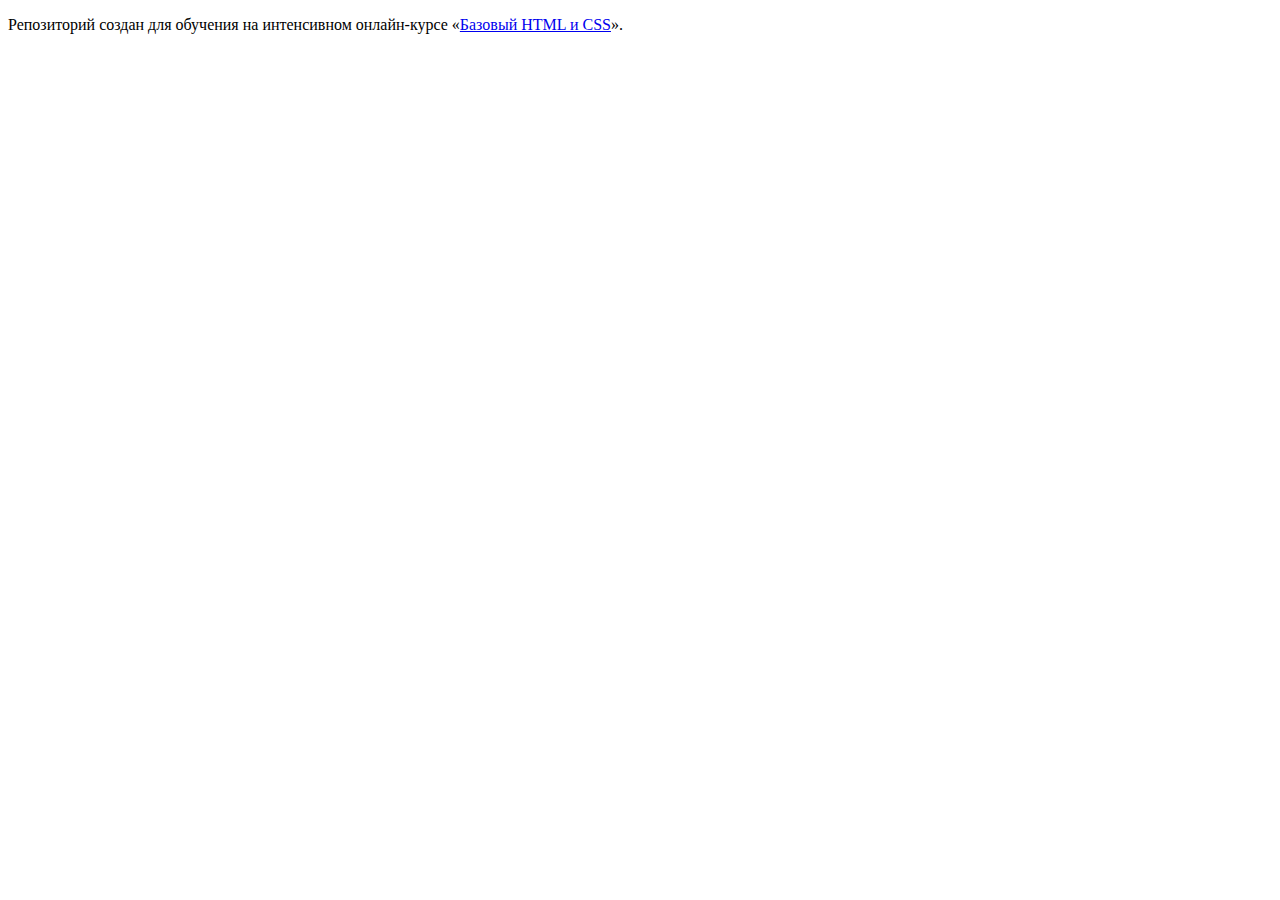
==== index.html @ 3eee55be ":hatching_chick:" ====
<!DOCTYPE html>
<html lang="ru">
  <head>
    <meta charset="utf-8">
    <title>HTML Academy: Техномарт</title>
  </head>
  <body>

    <p>Репозиторий создан для обучения на интенсивном онлайн‑курсе «<a href="https://htmlacademy.ru/intensive/htmlcss">Базовый HTML и CSS</a>».</p>

  </body>
</html>
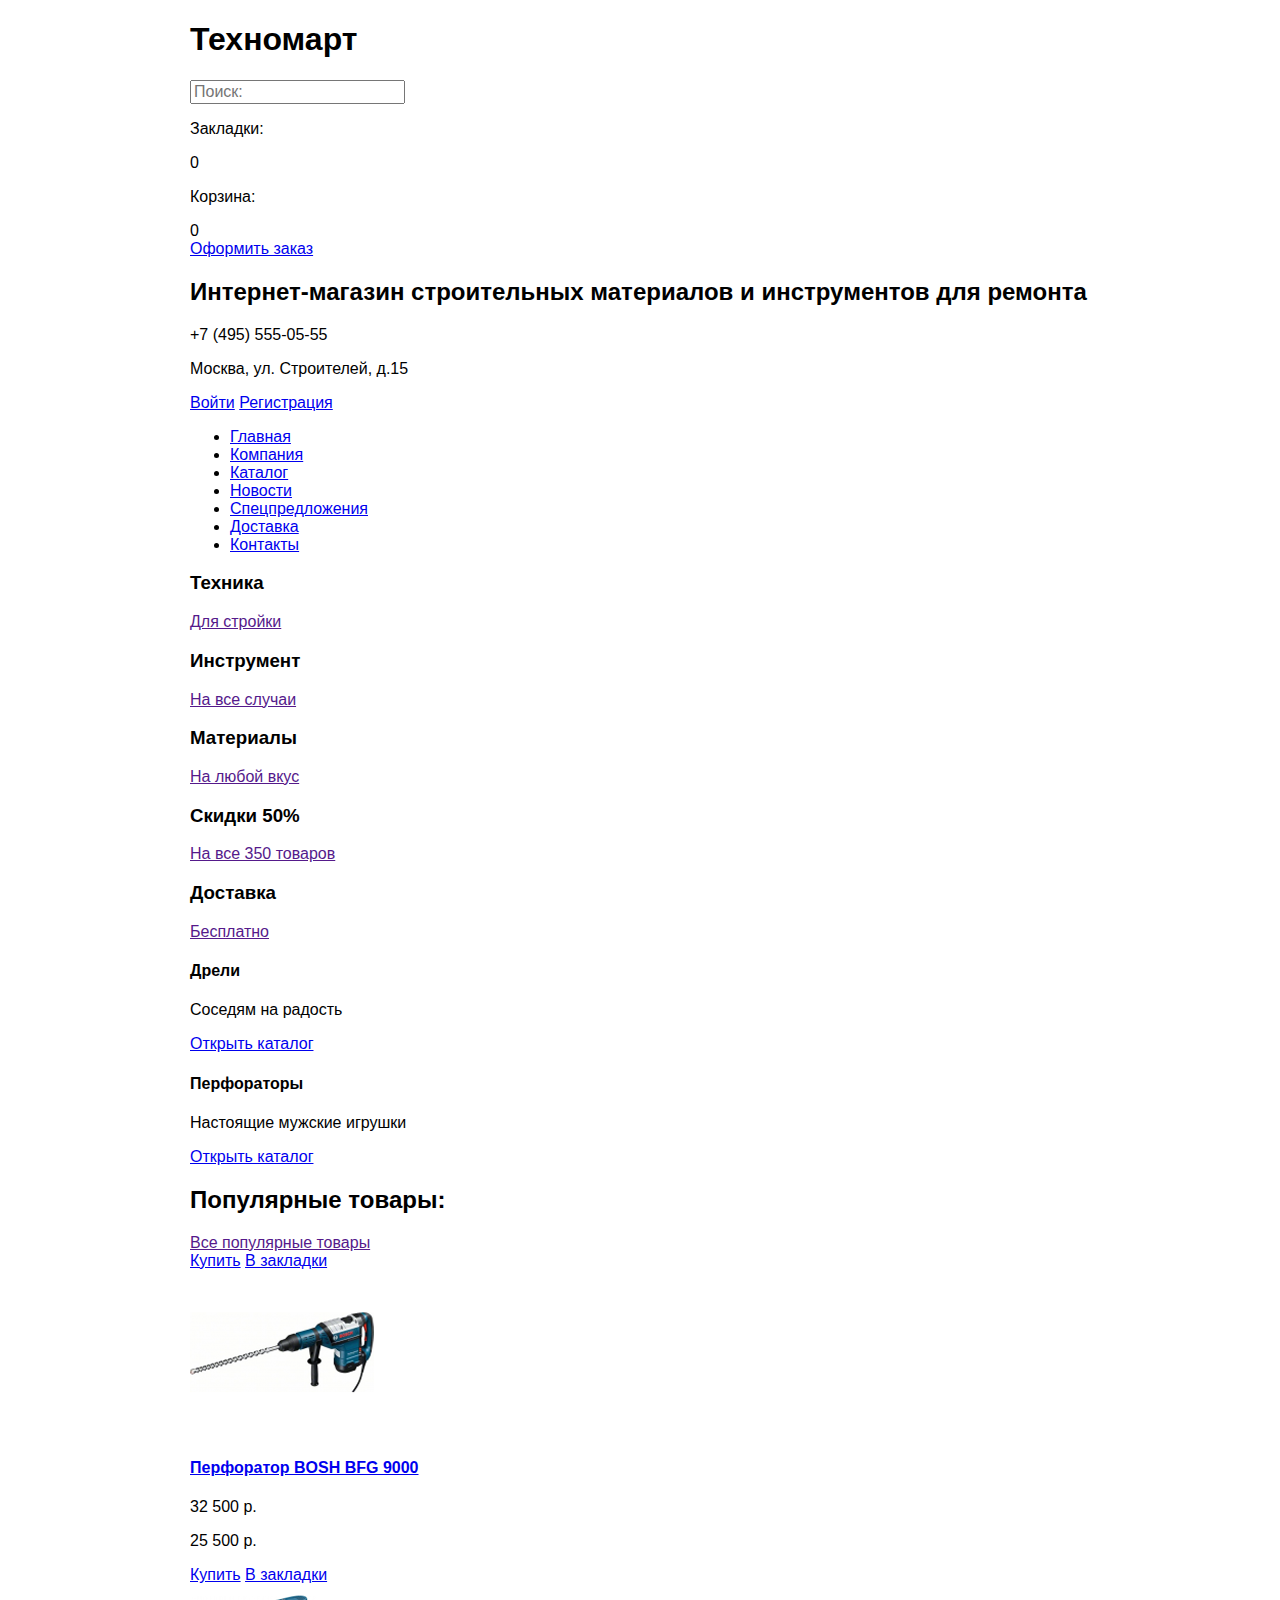
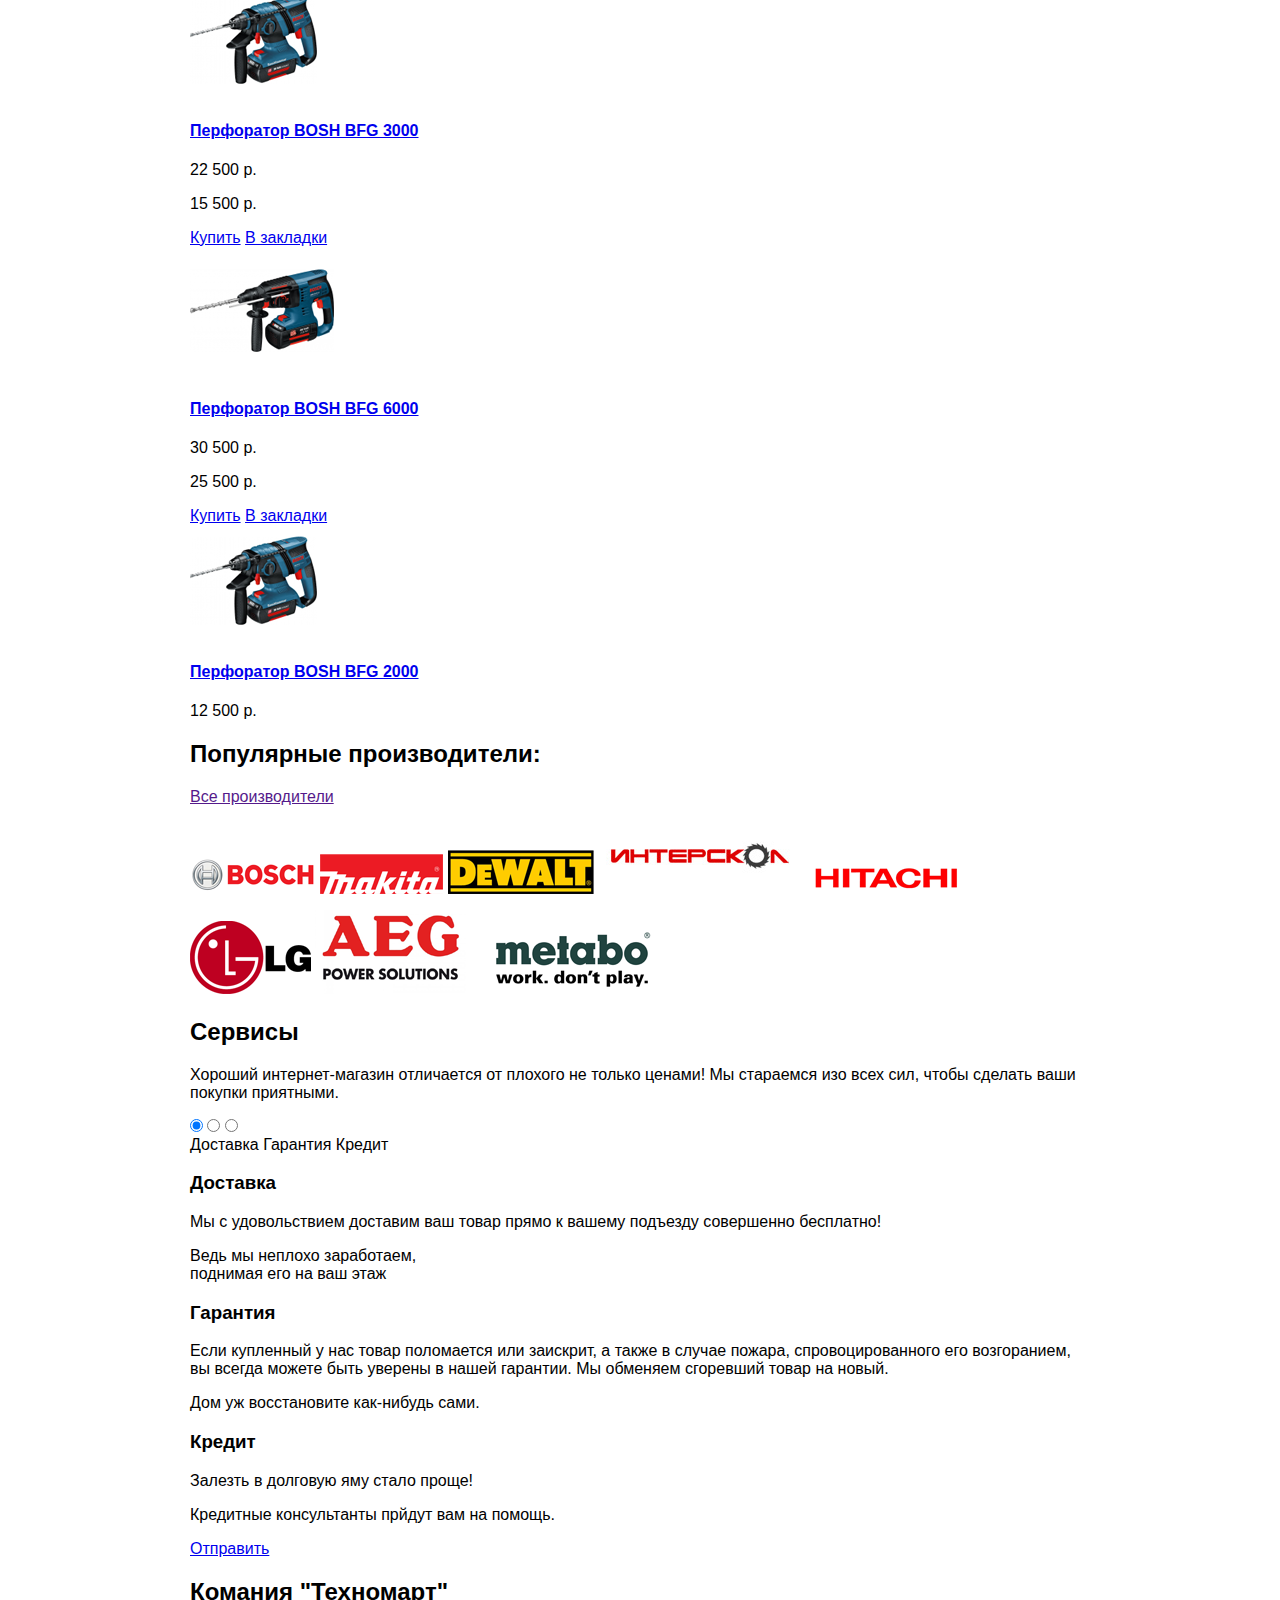
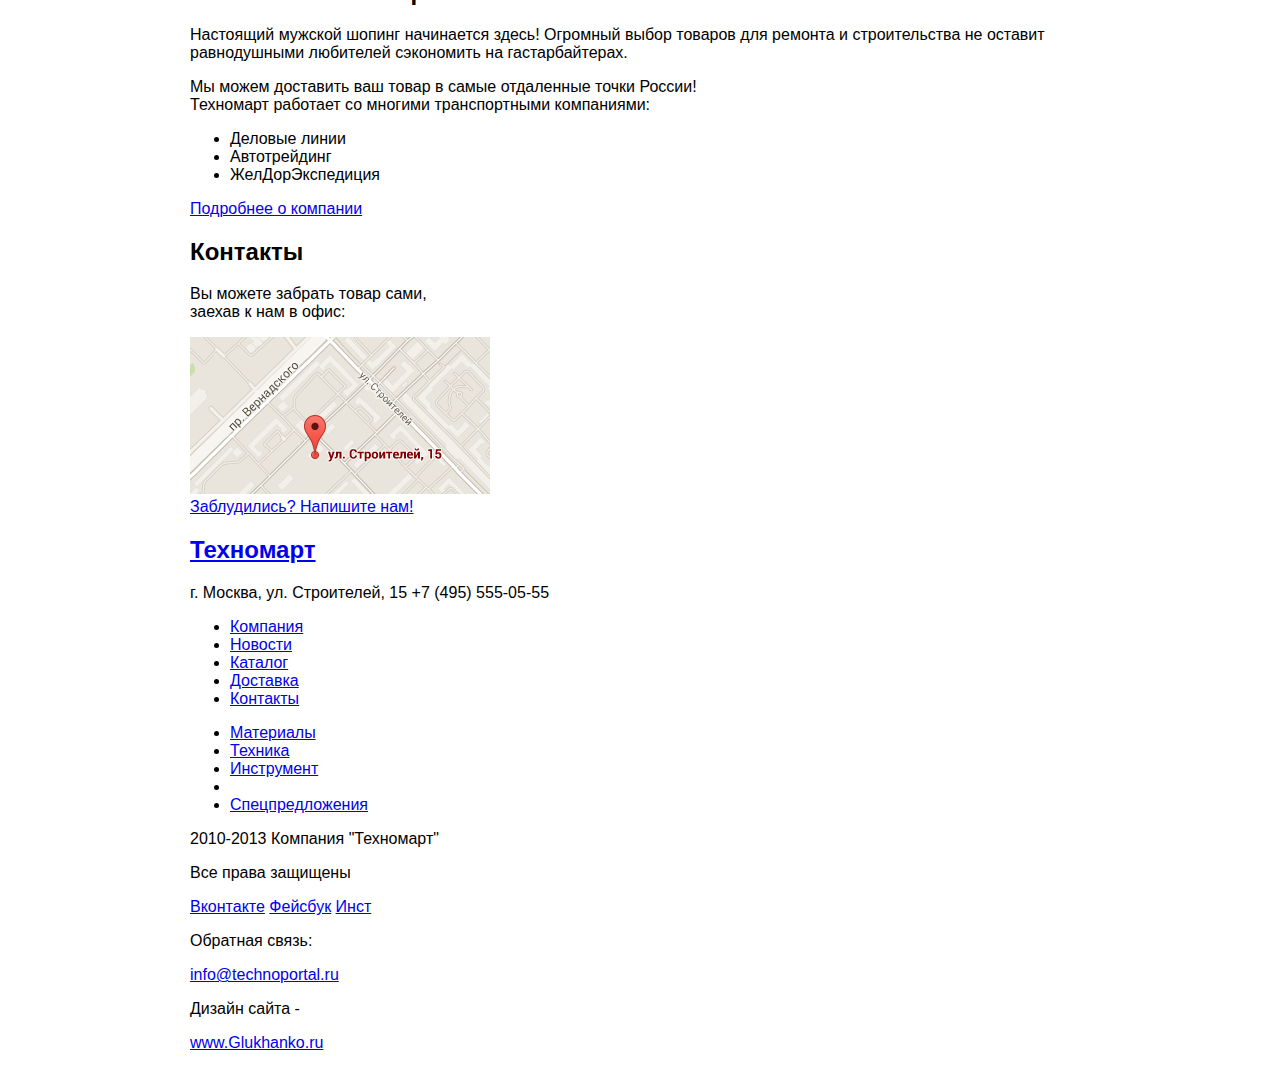
==== commit e3601d45: "Разметка главной страницы" ====
--- a/index.html
+++ b/index.html
@@ -1,12 +1,255 @@
 <!DOCTYPE html>
 <html lang="ru">
-  <head>
-    <meta charset="utf-8">
-    <title>HTML Academy: Техномарт</title>
-  </head>
-  <body>
-
-    <p>Репозиторий создан для обучения на интенсивном онлайн‑курсе «<a href="https://htmlacademy.ru/intensive/htmlcss">Базовый HTML и CSS</a>».</p>
-
-  </body>
-</html>
+<head>
+	<meta charset="UTF-8">
+	<title>Document</title>
+	<link rel="stylesheet" href="css/normalize.css">
+	<link rel="stylesheet" href="css/style.css">
+</head>
+<body>
+	<div class="action-menu">
+		<div class="container">
+			<h1>Техномарт</h1>
+			<form action="#" method="post" class="search" name="search">
+				<input type="text" placeholder="Поиск:">
+			</form>
+			<div class="user-panel bookmark"><p>Закладки:</p> <span class="number">0</span></div>
+			<div class="user-panel basket"><p>Корзина:</p> <span class="number">0</span></div>
+			<a href="#" class="order">Оформить заказ</a>
+		</div>
+	</div>
+	<header class="top-header">
+		<div class="container">
+			<div class="action-menu clearfix">
+				<h2>Интернет-магазин строительных материалов и инструментов для ремонта</h2>
+				<div class="contact">
+					<p class="contact-number">+7 (495) 555-05-55</p>
+					<p class="contact-adress">Москва, ул. Строителей, д.15</p>
+				</div>
+				<div class="account-menu">
+					<div class="account-menu-registr">
+						<a href="#" class="account-menu-enter">Войти</a>
+						<a href="#" class="account-menu-registration">Регистрация</a>
+					</div>
+				</div>
+			</div>
+			<nav class="main-menu">
+				<ul>
+					<li><a href="#">Главная</a></li>
+					<li><a href="#">Компания</a></li>
+					<li><a href="catalog.html">Каталог</a></li>
+					<li><a href="#">Новости</a></li>
+					<li><a href="#">Спецпредложения</a></li>
+					<li><a href="#">Доставка</a></li>
+					<li><a href="#">Контакты</a></li>
+				</ul>
+			</nav>			
+		</div>
+	</header>
+	<div class="catalog">
+		<div class="container">
+			<div class="catalog-services clearfix">
+				<div class="service-name">
+				 	<h3 class="service-title">Техника</h3>
+				 	<a href="" class="service-description">Для стройки</a>
+				 </div>
+				 <div class="service-name">
+				 	<h3 class="service-title">Инструмент</h3>
+				 	<a href="" class="service-description">На все случаи</a>
+				 </div>
+				 <div class="service-name">
+				 	<h3 class="service-title">Материалы</h3>
+				 	<a href="" class="service-description">На любой вкус</a>
+				 </div>
+				 <div class="service-name">
+				 	<h3 class="service-title">Скидки 50%</h3>
+				 	<a href="" class="service-description">На все 350 товаров</a>
+				 </div>
+				 <div class="service-name">
+				 	<h3 class="service-title">Доставка</h3>
+				 	<a href="" class="service-description">Бесплатно</a>
+				 </div>
+				 <div class="slider">
+				 	<div class="slides">
+				 		<div class="slide drill">
+				 			<div class="slide-text">
+				 				<h4>Дрели</h4>
+				 				<p>Соседям на радость</p>
+				 				<a href="#" class="btn">Открыть каталог</a>
+				 			</div>
+				 		</div>
+				 		<div class="slide perforator">
+				 			<div class="slide-text">
+				 				<h4>Перфораторы</h4>
+				 				<p>Настоящие мужские игрушки</p>
+				 				<a href="#" class="btn">Открыть каталог</a>
+				 			</div> 
+				 		</div>
+				 	</div>
+				 </div> 
+			</div>
+			<div class="popular-item">
+				<div class="popular-top clearfix">
+					<h2 class="popular-title">Популярные товары:</h2>
+					<a href="" class="btn">Все популярные товары</a>
+				</div>
+				<div class="sellers">
+					<div class="sellers-item">
+						<div class="actions">
+							<a class="actions-buy" href="#">Купить</a>
+							<a class="actions-bookmark"href="#">В закладки</a>
+						</div>
+						<div class="item-photo"><img src="img/popular-item-bfg-9000.png" alt=""></div>
+						<h4 class="item-title"><a href="#">Перфоратор BOSH BFG 9000</a></h4>
+						<p class="item-price item-price-old">32 500 р.</p>
+						<p class="item-price item-price-new">25 500 р.</p>
+					</div>
+					<div class="sellers-item">
+						<div class="actions">
+							<a class="actions-buy" href="#">Купить</a>
+							<a class="actions-bookmark" href="#">В закладки</a>
+						</div>
+						<div class="item-photo"><img src="img/popular-item-bfg-3000.png" alt=""></div>
+						<h4 class="item-title"><a href="#">Перфоратор BOSH BFG 3000</a></h4>
+						<p class="item-price item-price-old">22 500 р.</p>
+						<p class="item-price item-price-new">15 500 р.</p>
+					</div>
+					<div class="sellers-item">
+						<div class="actions">
+							<a class="actions-buy" href="#">Купить</a>
+							<a class="actions-bookmark" href="#">В закладки</a>
+						</div>
+						<div class="item-photo"><img src="img/popular-item-bfg-6000.png" alt=""></div>
+						<h4 class="item-title"><a href="#">Перфоратор BOSH BFG 6000</a></h4>
+						<p class="item-price item-price-old">30 500 р.</p>
+						<p class="item-price item-price-new">25 500 р.</p>
+					</div>
+					<div class="sellers-item new">
+						<div class="actions">
+							<a class="actions-buy" href="#">Купить</a>
+							<a class="actions-bookmark" href="#">В закладки</a>
+						</div>
+						<div class="item-photo"><img src="img/popular-item-bfg-2000.png" alt=""></div>
+						<h4 class="item-title"><a href="#">Перфоратор BOSH BFG 2000</a></h4>						
+						<p class="item-price item-price-new">12 500 р.</p>
+					</div>
+				</div>
+			</div>
+			<div class="popular-manufacturers">
+				<div class="popular-top">
+					<h2 class="popular-title">Популярные производители:</h2>
+					<a href="" class="btn">Все производители</a>
+				</div>
+				<div class="manufactures">
+					<a href="#" class="manufactures-logo" title="Bosh"><img src="img/manufacturer-Bosh.png" alt="Bosh"></a>
+					<a href="#" class="manufactures-logo" title="Makita"><img src="img/manufacturer-Makita.png" alt="Makita"></a>
+					<a href="#" class="manufactures-logo" title="DeWalt"><img src="img/manufacturer-DeWalt.png" alt="DeWalt"></a>
+					<a href="#" class="manufactures-logo" title="Интерскол"><img src="img/manufacturer-Interskol.png" alt="Интерскол"></a>
+					<a href="#" class="manufactures-logo" title="Hitachi"><img src="img/manufacturer-Hitachi.png" alt="Hitachi"></a>
+					<a href="#" class="manufactures-logo" title="Lg"><img src="img/manufacturer-LG.png" alt="Lg"></a>
+					<a href="#" class="manufactures-logo" title="Aeg"><img src="img/manufacturer-AEG.png" alt="Aeg"></a>
+					<a href="#" class="manufactures-logo" title="Metabo"><img src="img/manufacturer-Metabo.png" alt="Metabo"></a>
+				</div>
+			</div>
+			<div class="service">
+				<div class="service-title">
+					<h2>Сервисы</h2>
+					<p>Хороший интернет-магазин отличается от плохого не только ценами! Мы стараемся изо всех сил, чтобы сделать ваши покупки приятными.</p>
+				</div>
+				<div class="service-content clearfix">
+					<div class="service-control">
+						<input type="radio" name="servise-name" id="Delivery" checked>
+						<input type="radio" name="servise-name" id="Garantee">
+						<input type="radio" name="servise-name" id="Kredit">
+						<div class="service-control-btn">
+							<label for="Delivery">Доставка</label>
+							<label for="Garantee">Гарантия</label>
+							<label for="Kredit">Кредит</label>
+						</div>
+					</div>
+					<div class="service-info Delivery">
+						<h3>Доставка</h3>
+						<p>Мы с удовольствием доставим ваш товар прямо к вашему подъезду совершенно бесплатно!</p>
+						<p>Ведь мы неплохо заработаем, <br>поднимая его на ваш этаж</p>
+					</div>
+					<div class="service-info Garantee">
+						<h3>Гарантия</h3>
+						<p>Если купленный у нас товар поломается или заискрит, а также в случае пожара, спровоцированного его возгоранием, вы всегда можете быть уверены в нашей гарантии. Мы обменяем сгоревший товар на новый.</p>
+						<p>Дом уж восстановите как-нибудь сами.</p>
+					</div>
+					<div class="service-info Kredit">
+						<h3>Кредит</h3>
+						<p>Залезть в долговую яму стало проще!</p>
+						<p>Кредитные консультанты прйдут вам на помощь.</p>
+						<a href="#" class="btn">Отправить</a>
+					</div>
+				</div>
+			</div>
+			<div class="about-us">
+				<div class="left-column">
+					<h2>Комания "Техномарт"</h2>
+					<p>Настоящий мужской шопинг начинается здесь! Огромный выбор товаров для ремонта и строительства не оставит равнодушными любителей сэкономить на гастарбайтерах.</p>
+					<p>Мы можем доставить ваш товар в самые отдаленные точки России!<br>Техномарт работает со многими транспортными компаниями:</p>
+					<ul>
+						<li>Деловые линии</li>
+						<li>Автотрейдинг</li>
+						<li>ЖелДорЭкспедиция</li>
+					</ul>
+					<a href="#" class="btn about-company">Подробнее о компании</a>
+				</div>
+				<div class="right-column">
+					<h2>Контакты</h2>
+					<p>Вы можете забрать товар сами, <br>заехав к нам в офис:</p>
+					<div class="map"><img src="img/service-map-icon.png" alt="Карта проезда в офис"></div>
+					<a href="#">Заблудились? Напишите нам!</a>
+				</div>
+			</div>
+		</div>
+	</div>
+	<div class="footer-top">
+		<div class="container clearfix">
+			<div class="contact">
+                    <h2 class="btn-technomart"><a href="./Техномарт_files/Техномарт.html">Техномарт</a></h2>
+                    <p>г. Москва, ул. Строителей, 15 +7 (495) 555-05-55</p>
+            </div>
+            <nav class="menu-footer">
+            	<ul class="menu-footer-top">
+	            	<li><a href="#">Компания</a>
+	            	<li><a href="#">Новости</a></li>
+	            	<li><a href="#">Каталог</a></li>
+	            	<li><a href="#">Доставка</a></li>
+	            	<li><a href="#">Контакты</a></li></li>
+            	</ul>
+            	<ul class="menu-footer-bottom">
+            		<li><a href="#">Материалы</a></li>
+            		<li><a href="#">Техника</a></li>
+            		<li><a href="#">Инструмент</a></li>
+            		<li><a href="#"></a></li>
+            		<li><a href="#">Спецпредложения</a></li>
+            	</ul>
+            </nav>
+		</div>
+	</div>
+	<footer class="main-footer">
+		<div class="container clearfix">
+			<div class="footer-copyright">
+                    <p>2010-2013 Компания "Техномарт"</p>
+                    <p>Все права защищены</p>
+            </div>
+            <div class="footer-social-button">
+                    <a href="#" class="btn-social btn-social-vk">Вконтакте</a>
+                    <a href="#" class="btn-social btn-social-fb">Фейсбук</a>
+                    <a href="#" class="btn-social btn-social-inst">Инст</a>
+            </div>
+            <div class="footer-contact">
+                    <p>Обратная связь:</p>
+                    <p><a href="mailto:info@technomart.ru">info@technoportal.ru</a></p>
+                </div>
+            <div class="footer-design">
+                    <p>Дизайн сайта -</p>
+                    <p><a href="№">www.Glukhanko.ru</a></p>
+            </div>
+		</div>
+	</footer>
+</body>
+</html>--- a/css/style.css
+++ b/css/style.css
@@ -0,0 +1,4 @@
+.container {
+	width: 900px;
+	margin: 10px auto;
+}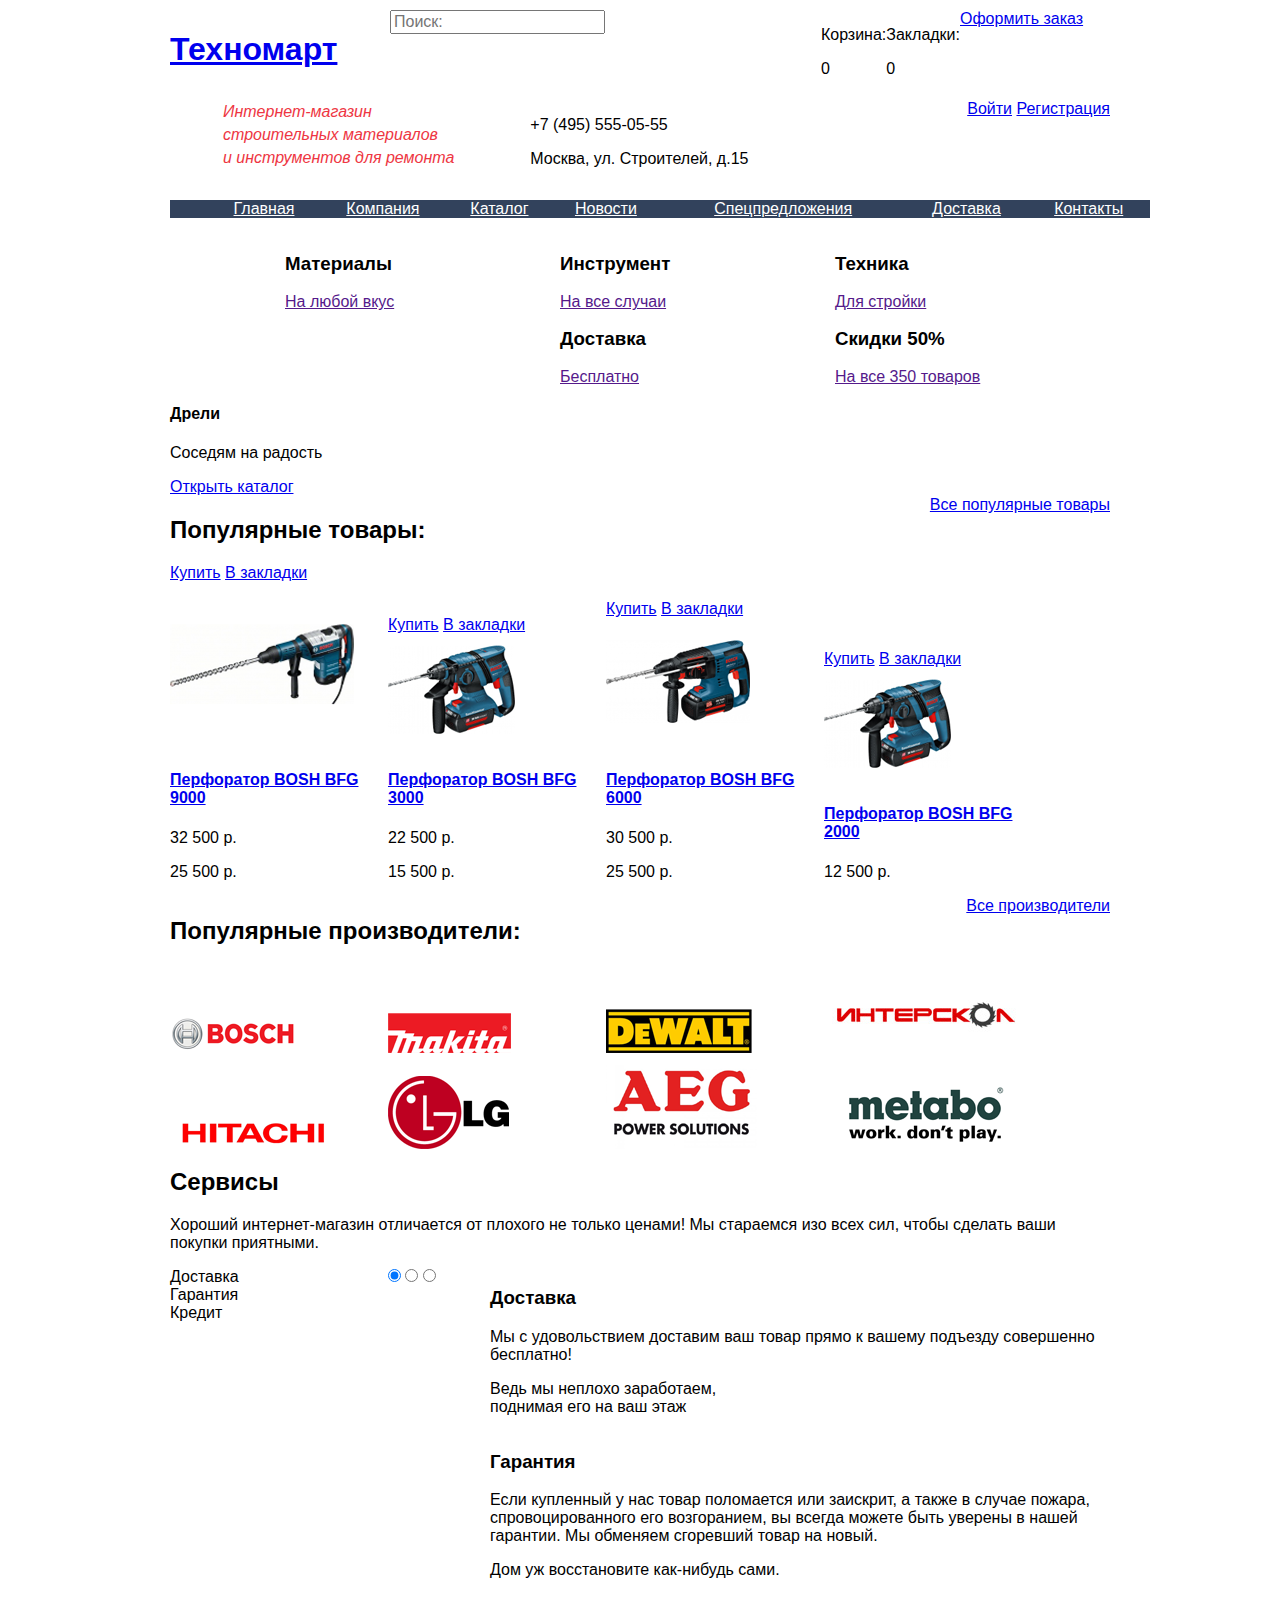
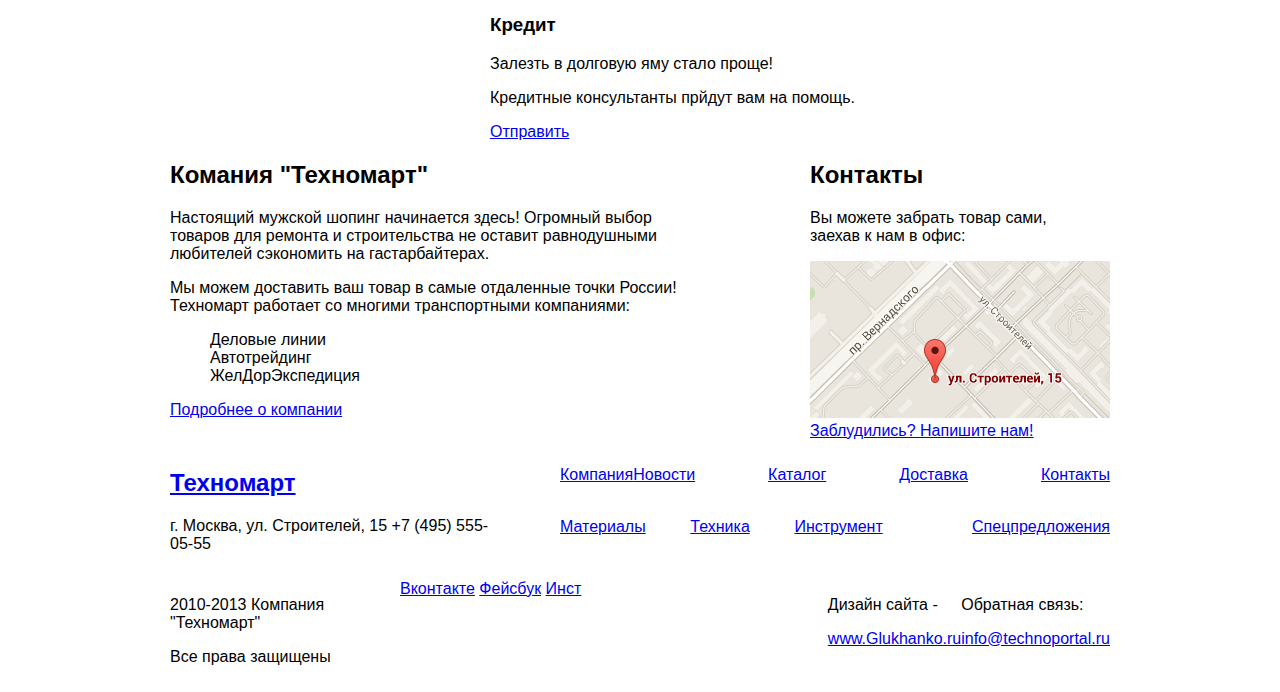
==== commit 362039d4: "Добавил разметку и сетку" ====
--- a/index.html
+++ b/index.html
@@ -2,26 +2,28 @@
 <html lang="ru">
 <head>
 	<meta charset="UTF-8">
-	<title>Document</title>
+	<title>Texномарт мой</title>
 	<link rel="stylesheet" href="css/normalize.css">
 	<link rel="stylesheet" href="css/style.css">
 </head>
 <body>
 	<div class="action-menu">
-		<div class="container">
-			<h1>Техномарт</h1>
+		<div class="container clearfix">
+			<h1 class="main-title">
+				<a href="#">Техномарт</a>
+			</h1>
 			<form action="#" method="post" class="search" name="search">
 				<input type="text" placeholder="Поиск:">
 			</form>
+			<a href="#" class="order">Оформить заказ</a>
 			<div class="user-panel bookmark"><p>Закладки:</p> <span class="number">0</span></div>
 			<div class="user-panel basket"><p>Корзина:</p> <span class="number">0</span></div>
-			<a href="#" class="order">Оформить заказ</a>
 		</div>
 	</div>
 	<header class="top-header">
 		<div class="container">
 			<div class="action-menu clearfix">
-				<h2>Интернет-магазин строительных материалов и инструментов для ремонта</h2>
+				<h2 class="description">Интернет-магазин <br>строительных материалов<br> и инструментов для ремонта</h2>
 				<div class="contact">
 					<p class="contact-number">+7 (495) 555-05-55</p>
 					<p class="contact-adress">Москва, ул. Строителей, д.15</p>
@@ -35,18 +37,32 @@
 			</div>
 			<nav class="main-menu">
 				<ul>
-					<li><a href="#">Главная</a></li>
-					<li><a href="#">Компания</a></li>
-					<li><a href="catalog.html">Каталог</a></li>
-					<li><a href="#">Новости</a></li>
-					<li><a href="#">Спецпредложения</a></li>
-					<li><a href="#">Доставка</a></li>
-					<li><a href="#">Контакты</a></li>
+					<li>
+						<a href="#">Главная</a>
+					</li>
+					<li>
+						<a href="#">Компания</a>
+					</li>
+					<li>
+						<a href="catalog.html">Каталог</a>
+					</li>
+					<li>
+						<a href="#">Новости</a>
+					</li>
+					<li>
+						<a href="#">Спецпредложения</a>
+					</li>
+					<li>
+						<a href="#">Доставка</a>
+					</li>
+					<li>
+						<a href="#">Контакты</a>
+					</li>
 				</ul>
-			</nav>			
+			</nav>
 		</div>
 	</header>
-	<div class="catalog">
+	<div class="main-content">
 		<div class="container">
 			<div class="catalog-services clearfix">
 				<div class="service-name">
@@ -78,23 +94,23 @@
 				 				<a href="#" class="btn">Открыть каталог</a>
 				 			</div>
 				 		</div>
-				 		<div class="slide perforator">
+				 		<!-- <div class="slide perforator">
 				 			<div class="slide-text">
 				 				<h4>Перфораторы</h4>
 				 				<p>Настоящие мужские игрушки</p>
 				 				<a href="#" class="btn">Открыть каталог</a>
-				 			</div> 
-				 		</div>
+				 			</div>
+				 		</div> -->
 				 	</div>
-				 </div> 
+				 </div>
 			</div>
 			<div class="popular-item">
 				<div class="popular-top clearfix">
 					<h2 class="popular-title">Популярные товары:</h2>
-					<a href="" class="btn">Все популярные товары</a>
+					<a href="#" class="btn">Все популярные товары</a>
 				</div>
 				<div class="sellers">
-					<div class="sellers-item">
+					<div class="sellers-item new">
 						<div class="actions">
 							<a class="actions-buy" href="#">Купить</a>
 							<a class="actions-bookmark"href="#">В закладки</a>
@@ -130,15 +146,15 @@
 							<a class="actions-bookmark" href="#">В закладки</a>
 						</div>
 						<div class="item-photo"><img src="img/popular-item-bfg-2000.png" alt=""></div>
-						<h4 class="item-title"><a href="#">Перфоратор BOSH BFG 2000</a></h4>						
+						<h4 class="item-title"><a href="#">Перфоратор BOSH BFG 2000</a></h4>
 						<p class="item-price item-price-new">12 500 р.</p>
 					</div>
 				</div>
 			</div>
 			<div class="popular-manufacturers">
-				<div class="popular-top">
+				<div class="popular-top clearfix">
 					<h2 class="popular-title">Популярные производители:</h2>
-					<a href="" class="btn">Все производители</a>
+					<a href="#" class="btn">Все производители</a>
 				</div>
 				<div class="manufactures">
 					<a href="#" class="manufactures-logo" title="Bosh"><img src="img/manufacturer-Bosh.png" alt="Bosh"></a>
@@ -157,15 +173,13 @@
 					<p>Хороший интернет-магазин отличается от плохого не только ценами! Мы стараемся изо всех сил, чтобы сделать ваши покупки приятными.</p>
 				</div>
 				<div class="service-content clearfix">
-					<div class="service-control">
-						<input type="radio" name="servise-name" id="Delivery" checked>
-						<input type="radio" name="servise-name" id="Garantee">
-						<input type="radio" name="servise-name" id="Kredit">
-						<div class="service-control-btn">
+					<input type="radio" name="servise-name" id="Delivery" checked>
+					<input type="radio" name="servise-name" id="Garantee">
+					<input type="radio" name="servise-name" id="Kredit">
+					<div class="service-control">				
 							<label for="Delivery">Доставка</label>
 							<label for="Garantee">Гарантия</label>
-							<label for="Kredit">Кредит</label>
-						</div>
+							<label for="Kredit">Кредит</label>	
 					</div>
 					<div class="service-info Delivery">
 						<h3>Доставка</h3>
@@ -185,7 +199,7 @@
 					</div>
 				</div>
 			</div>
-			<div class="about-us">
+			<div class="about-us clearfix">
 				<div class="left-column">
 					<h2>Комания "Техномарт"</h2>
 					<p>Настоящий мужской шопинг начинается здесь! Огромный выбор товаров для ремонта и строительства не оставит равнодушными любителей сэкономить на гастарбайтерах.</p>
@@ -252,4 +266,4 @@
 		</div>
 	</footer>
 </body>
-</html>+</html>
--- a/css/style.css
+++ b/css/style.css
@@ -1,4 +1,178 @@
+li {
+	list-style: none;
+}
 .container {
-	width: 900px;
+	width: 940px;
 	margin: 10px auto;
+}
+.clearfix::after {
+    content: "";
+    display: table;
+    clear: both;
+}
+.main-title {
+	width: 220px;
+	float: left;
+}
+.search {
+	float: left;
+}
+.user-panel {
+	float: right;
+}
+.order {
+	width: 150px;
+	float: right;
+}
+.description {
+	widows: 175px;
+	float: left;
+	margin: 0 10px 0 0;
+	padding: 0 66px 0 53px;
+	float: left;
+	font: italic normal 16px/1.44 "Cuprum", sans-serif;
+	color: #ee3643;
+}
+.contact {
+	widows: 220px;
+	float:left;
+}
+.account-menu {
+	float: right;
+}
+/* Навигация  */
+.main-menu ul {
+	display: table;
+	width: 100%;
+	background: #32425c;
+}
+.main-menu li {
+	display: table-cell;
+}
+.main-menu a {
+	display: block;
+	color: #fff;
+	text-align: center;
+}
+.service-name {
+	width: 275px;
+	height: 75px;
+	float:right;
+}
+.slider {
+	width: 620px;
+	height: 100%;
+	float:left;
+}
+.popular-title {
+	float: left;
+}
+.popular-top .btn {
+	float: right;
+}
+.sellers {
+	font-size: 0;
+}
+.sellers-item {
+	display: inline-block;
+	width: 218px;
+	font-size: 16px;
+}
+.manufactures {
+	font-size: 0;
+}
+.manufactures-logo {
+	display: inline-block;
+	width: 218px;
+}
+.service-control {
+	float: left;
+}
+.service-control label {
+    display: block;
+    width: 218px;
+}
+
+.service-info {
+	float:right;
+	width: 620px;
+}
+.left-column {
+	width: 540px;
+	float: left;
+}
+
+.right-column {
+	width: 300px;
+	float: right;
+}
+
+/*Футер топ*/
+.contact {
+	width: 320px;
+	float:left;
+}
+.menu-footer {
+	
+	float: right;
+}
+
+.menu-footer-top::after, .menu-footer-bottom::after {
+    content: "";
+    display: inline-block;
+    width: 100%;
+}
+.menu-footer-top {
+	width: 550px;
+	text-align: justify;
+	padding-left: 0;
+}
+.menu-footer-top li,
+.menu-footer-top a,
+.menu-footer-bottom li,
+.menu-footer-bottom a {
+	display: inline-block;
+}
+.menu-footer-bottom {
+	width: 550px;
+	text-align: justify;
+	padding-left: 0;
+}
+/*Футер главный*/
+.footer-copyright {
+	width: 230px;
+	float: left;
+}
+.footer-social-button {
+	float: left;
+}
+.footer-contact {
+	float:right;
+}
+.footer-design {
+	float: right;
+}
+
+/*Каталог страница 2*/
+.filter {
+	width: 220px;
+	float: left;
+}
+.content-right {
+	width: 700px;
+	float: right;
+}
+/*Товары*/
+.catalog {
+	font-size: 0;
+	margin: 0 0 0 -20px;
+
+}
+.catalog-item {
+	display: inline-block;
+	width: 218px;
+	margin: 0 0 20px 20px;
+	border: 1px solid grey;
+	font: 600 16px/1.25 "Open Sans", sans-serif;
+    text-align: center;
 }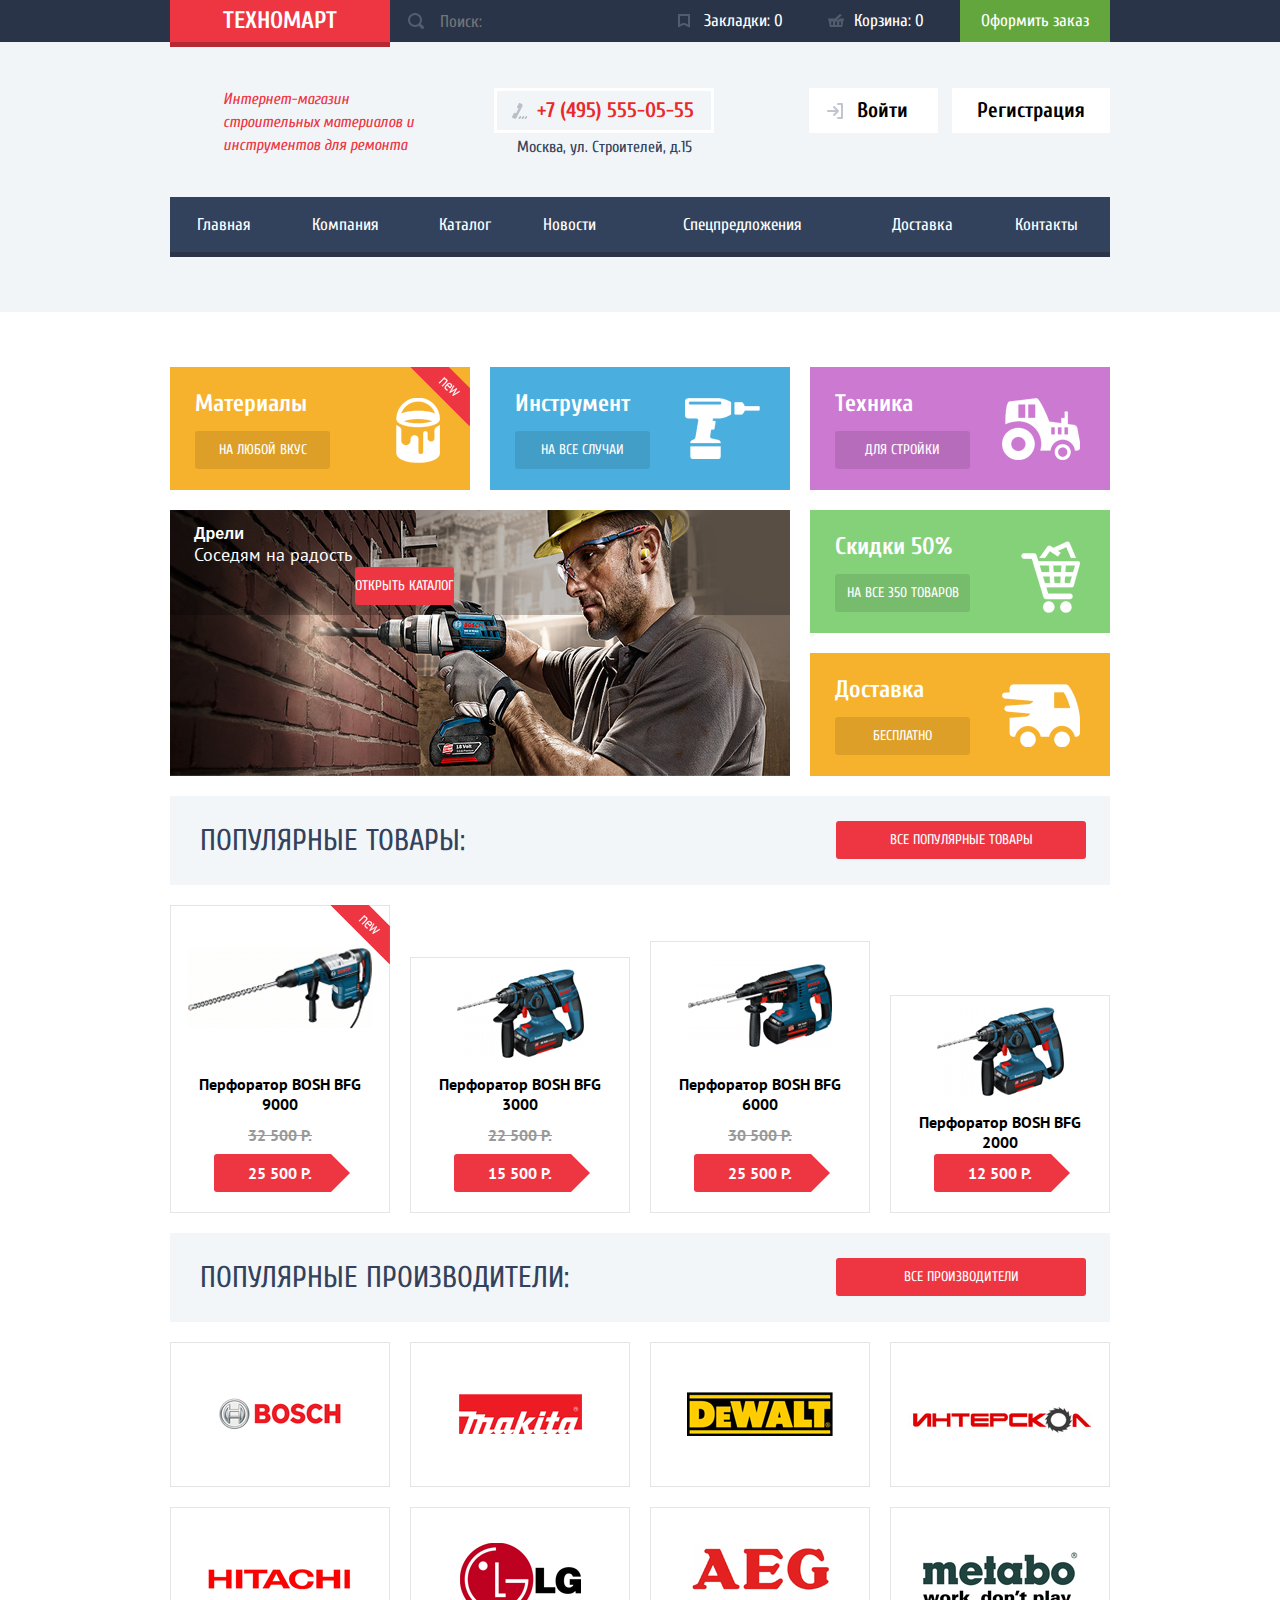
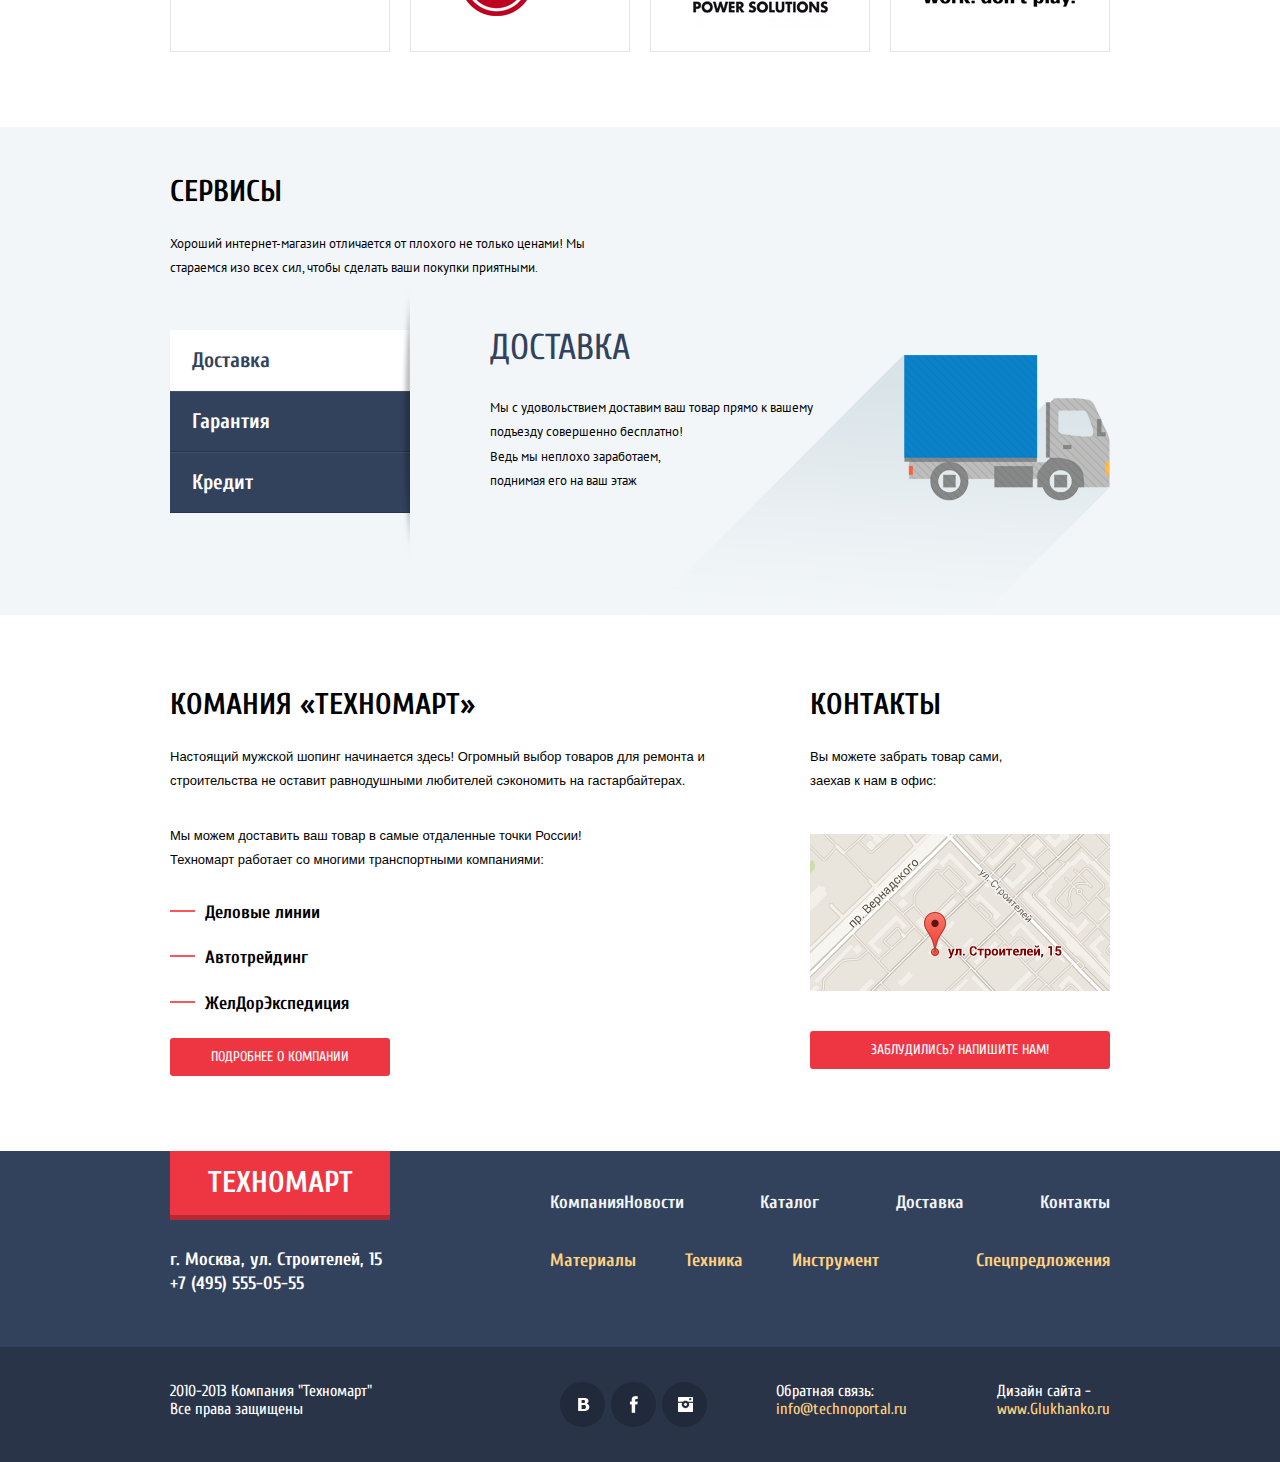
==== commit ffc5cc85: "Сетка и элементы" ====
--- a/index.html
+++ b/index.html
@@ -3,6 +3,8 @@
 <head>
 	<meta charset="UTF-8">
 	<title>Texномарт мой</title>
+	<link href='https://fonts.googleapis.com/css?family=Cuprum:400,400italic,700,700italic&subset=latin,cyrillic' rel='stylesheet' type='text/css'>
+	<link href='https://fonts.googleapis.com/css?family=PT+Sans:400,700&subset=latin,cyrillic' rel='stylesheet' type='text/css'>
 	<link rel="stylesheet" href="css/normalize.css">
 	<link rel="stylesheet" href="css/style.css">
 </head>
@@ -14,16 +16,17 @@
 			</h1>
 			<form action="#" method="post" class="search" name="search">
 				<input type="text" placeholder="Поиск:">
+				<label></label>
 			</form>
 			<a href="#" class="order">Оформить заказ</a>
-			<div class="user-panel bookmark"><p>Закладки:</p> <span class="number">0</span></div>
-			<div class="user-panel basket"><p>Корзина:</p> <span class="number">0</span></div>
+			<p class="user-panel busket">Корзина: <span class="number">0</span></p>
+			<p class="user-panel bookmark">Закладки: <span class="number">0</span></p>
 		</div>
 	</div>
 	<header class="top-header">
 		<div class="container">
-			<div class="action-menu clearfix">
-				<h2 class="description">Интернет-магазин <br>строительных материалов<br> и инструментов для ремонта</h2>
+			<div class="action-contact-description clearfix">
+				<h2 class="description">Интернет-магазин строительных материалов и инструментов для ремонта</h2>
 				<div class="contact">
 					<p class="contact-number">+7 (495) 555-05-55</p>
 					<p class="contact-adress">Москва, ул. Строителей, д.15</p>
@@ -62,28 +65,20 @@
 			</nav>
 		</div>
 	</header>
-	<div class="main-content">
+	<div class="catalog">
 		<div class="container">
 			<div class="catalog-services clearfix">
-				<div class="service-name">
+				<div class="service-name technics">
 				 	<h3 class="service-title">Техника</h3>
 				 	<a href="" class="service-description">Для стройки</a>
 				 </div>
-				 <div class="service-name">
+				 <div class="service-name tool">
 				 	<h3 class="service-title">Инструмент</h3>
 				 	<a href="" class="service-description">На все случаи</a>
 				 </div>
-				 <div class="service-name">
+				 <div class="service-name new materials">
 				 	<h3 class="service-title">Материалы</h3>
 				 	<a href="" class="service-description">На любой вкус</a>
-				 </div>
-				 <div class="service-name">
-				 	<h3 class="service-title">Скидки 50%</h3>
-				 	<a href="" class="service-description">На все 350 товаров</a>
-				 </div>
-				 <div class="service-name">
-				 	<h3 class="service-title">Доставка</h3>
-				 	<a href="" class="service-description">Бесплатно</a>
 				 </div>
 				 <div class="slider">
 				 	<div class="slides">
@@ -103,14 +98,21 @@
 				 		</div> -->
 				 	</div>
 				 </div>
-			</div>
-			<div class="popular-item">
-				<div class="popular-top clearfix">
-					<h2 class="popular-title">Популярные товары:</h2>
-					<a href="#" class="btn">Все популярные товары</a>
-				</div>
+				 <div class="service-name sale">
+				 	<h3 class="service-title">Скидки 50%</h3>
+				 	<a href="" class="service-description">На все 350 товаров</a>
+				 </div>
+				 <div class="service-name delivery">
+				 	<h3 class="service-title">Доставка</h3>
+				 	<a href="" class="service-description">Бесплатно</a>
+				 </div>
+			</div>
+			<div class="popular-item">				
+				<h2 class="popular-title clearfix">Популярные товары:
+						<a href="#" class="btn">Все популярные товары</a>
+				</h2>				
 				<div class="sellers">
-					<div class="sellers-item new">
+					<div class="sellers-item <!-- new -->">
 						<div class="actions">
 							<a class="actions-buy" href="#">Купить</a>
 							<a class="actions-bookmark"href="#">В закладки</a>
@@ -140,7 +142,7 @@
 						<p class="item-price item-price-old">30 500 р.</p>
 						<p class="item-price item-price-new">25 500 р.</p>
 					</div>
-					<div class="sellers-item new">
+					<div class="sellers-item">
 						<div class="actions">
 							<a class="actions-buy" href="#">Купить</a>
 							<a class="actions-bookmark" href="#">В закладки</a>
@@ -151,57 +153,64 @@
 					</div>
 				</div>
 			</div>
-			<div class="popular-manufacturers">
-				<div class="popular-top clearfix">
-					<h2 class="popular-title">Популярные производители:</h2>
+			<div class="popular-manufacturers">				
+				<h2 class="popular-title">Популярные производители:
 					<a href="#" class="btn">Все производители</a>
-				</div>
-				<div class="manufactures">
-					<a href="#" class="manufactures-logo" title="Bosh"><img src="img/manufacturer-Bosh.png" alt="Bosh"></a>
-					<a href="#" class="manufactures-logo" title="Makita"><img src="img/manufacturer-Makita.png" alt="Makita"></a>
-					<a href="#" class="manufactures-logo" title="DeWalt"><img src="img/manufacturer-DeWalt.png" alt="DeWalt"></a>
-					<a href="#" class="manufactures-logo" title="Интерскол"><img src="img/manufacturer-Interskol.png" alt="Интерскол"></a>
-					<a href="#" class="manufactures-logo" title="Hitachi"><img src="img/manufacturer-Hitachi.png" alt="Hitachi"></a>
-					<a href="#" class="manufactures-logo" title="Lg"><img src="img/manufacturer-LG.png" alt="Lg"></a>
-					<a href="#" class="manufactures-logo" title="Aeg"><img src="img/manufacturer-AEG.png" alt="Aeg"></a>
-					<a href="#" class="manufactures-logo" title="Metabo"><img src="img/manufacturer-Metabo.png" alt="Metabo"></a>
-				</div>
-			</div>
-			<div class="service">
-				<div class="service-title">
-					<h2>Сервисы</h2>
-					<p>Хороший интернет-магазин отличается от плохого не только ценами! Мы стараемся изо всех сил, чтобы сделать ваши покупки приятными.</p>
-				</div>
-				<div class="service-content clearfix">
-					<input type="radio" name="servise-name" id="Delivery" checked>
-					<input type="radio" name="servise-name" id="Garantee">
-					<input type="radio" name="servise-name" id="Kredit">
-					<div class="service-control">				
-							<label for="Delivery">Доставка</label>
-							<label for="Garantee">Гарантия</label>
-							<label for="Kredit">Кредит</label>	
-					</div>
-					<div class="service-info Delivery">
-						<h3>Доставка</h3>
-						<p>Мы с удовольствием доставим ваш товар прямо к вашему подъезду совершенно бесплатно!</p>
-						<p>Ведь мы неплохо заработаем, <br>поднимая его на ваш этаж</p>
-					</div>
-					<div class="service-info Garantee">
-						<h3>Гарантия</h3>
-						<p>Если купленный у нас товар поломается или заискрит, а также в случае пожара, спровоцированного его возгоранием, вы всегда можете быть уверены в нашей гарантии. Мы обменяем сгоревший товар на новый.</p>
-						<p>Дом уж восстановите как-нибудь сами.</p>
-					</div>
-					<div class="service-info Kredit">
-						<h3>Кредит</h3>
-						<p>Залезть в долговую яму стало проще!</p>
-						<p>Кредитные консультанты прйдут вам на помощь.</p>
-						<a href="#" class="btn">Отправить</a>
-					</div>
-				</div>
-			</div>
-			<div class="about-us clearfix">
+				</h2>				
+				<div class="manufacturer">
+					<a href="#" class="manufacturer-logo" title="Bosh"><img src="img/manufacturer-Bosh.png" alt="Bosh"></a>
+					<a href="#" class="manufacturer-logo" title="Makita"><img src="img/manufacturer-Makita.png" alt="Makita"></a>
+					<a href="#" class="manufacturer-logo" title="DeWalt"><img src="img/manufacturer-DeWalt.png" alt="DeWalt"></a>
+					<a href="#" class="manufacturer-logo" title="Интерскол"><img src="img/manufacturer-Interskol.png" alt="Интерскол"></a>
+					<a href="#" class="manufacturer-logo" title="Hitachi"><img src="img/manufacturer-Hitachi.png" alt="Hitachi"></a>
+					<a href="#" class="manufacturer-logo" title="Lg"><img src="img/manufacturer-LG.png" alt="Lg"></a>
+					<a href="#" class="manufacturer-logo" title="Aeg"><img src="img/manufacturer-AEG.png" alt="Aeg"></a>
+					<a href="#" class="manufacturer-logo" title="Metabo"><img src="img/manufacturer-Metabo.png" alt="Metabo"></a>
+				</div>
+			</div>
+			
+			
+		</div>
+	</div>
+	<div class="service">
+		<div class="container clearfix">
+			<div class="service-title">
+				<h2>Сервисы</h2>
+				<p>Хороший интернет-магазин отличается от плохого не только ценами! Мы стараемся изо всех сил, чтобы сделать ваши покупки приятными.</p>
+			</div>
+			<div class="service-index clearfix">
+				<input type="radio" name="servise-name" id="Delivery" checked>
+				<input type="radio" name="servise-name" id="Garantee">
+				<input type="radio" name="servise-name" id="Credit">
+				<div class="service-control">				
+						<label for="Delivery">Доставка</label>
+						<label for="Garantee">Гарантия</label>
+						<label for="Credit">Кредит</label>	
+				</div>
+				<div class="service-info Delivery">
+					<h3 class="service-info-title">Доставка</h3>
+					<p>Мы с удовольствием доставим ваш товар прямо к вашему подъезду совершенно бесплатно!</p>
+					<p>Ведь мы неплохо заработаем, <br>поднимая его на ваш этаж</p>
+				</div>
+				<div class="service-info Garantee">
+					<h3 class="service-info-title">Гарантия</h3>
+					<p>Если купленный у нас товар поломается или заискрит, а также в случае пожара, спровоцированного его возгоранием, вы всегда можете быть уверены в нашей гарантии. Мы обменяем сгоревший товар на новый.</p>
+					<p>Дом уж восстановите как-нибудь сами.</p>
+				</div>
+				<div class="service-info Credit">
+					<h3 class="service-info-title">Кредит</h3>
+					<p>Залезть в долговую яму стало проще!</p>
+					<p>Кредитные консультанты прйдут вам на помощь.</p>
+					<a href="#" class="btn">Отправить заявку</a>
+				</div>
+			</div>
+		</div>
+	</div>
+	<div class="map-shadow">
+		<div class="about-us">
+			<div class="container clearfix">
 				<div class="left-column">
-					<h2>Комания "Техномарт"</h2>
+					<h2>Комания <span class="quotes">Техномарт</span></h2>
 					<p>Настоящий мужской шопинг начинается здесь! Огромный выбор товаров для ремонта и строительства не оставит равнодушными любителей сэкономить на гастарбайтерах.</p>
 					<p>Мы можем доставить ваш товар в самые отдаленные точки России!<br>Техномарт работает со многими транспортными компаниями:</p>
 					<ul>
@@ -214,16 +223,21 @@
 				<div class="right-column">
 					<h2>Контакты</h2>
 					<p>Вы можете забрать товар сами, <br>заехав к нам в офис:</p>
-					<div class="map"><img src="img/service-map-icon.png" alt="Карта проезда в офис"></div>
-					<a href="#">Заблудились? Напишите нам!</a>
-				</div>
-			</div>
+					<div class="map">
+						<img src="img/service-map-icon.png" alt="Карта проезда в офис">
+					</div>
+					<a href="#" class="btn write-us">Заблудились? Напишите нам!</a>
+				</div>
+			</div>			
+		</div>
+		<div class="modal-content-map">
+			<a href="#" class="write-us-close"></a>
 		</div>
 	</div>
 	<div class="footer-top">
 		<div class="container clearfix">
 			<div class="contact">
-                    <h2 class="btn-technomart"><a href="./Техномарт_files/Техномарт.html">Техномарт</a></h2>
+                    <h2 class="main-title"><a href="#">Техномарт</a></h2>
                     <p>г. Москва, ул. Строителей, 15 +7 (495) 555-05-55</p>
             </div>
             <nav class="menu-footer">
@@ -255,13 +269,13 @@
                     <a href="#" class="btn-social btn-social-fb">Фейсбук</a>
                     <a href="#" class="btn-social btn-social-inst">Инст</a>
             </div>
+            <div class="footer-design">
+                    <p>Дизайн сайта -</p>
+                    <p><a href="№">www.Glukhanko.ru</a></p>
+            </div>
             <div class="footer-contact">
                     <p>Обратная связь:</p>
                     <p><a href="mailto:info@technomart.ru">info@technoportal.ru</a></p>
-                </div>
-            <div class="footer-design">
-                    <p>Дизайн сайта -</p>
-                    <p><a href="№">www.Glukhanko.ru</a></p>
             </div>
 		</div>
 	</footer>
--- a/css/style.css
+++ b/css/style.css
@@ -1,45 +1,235 @@
+body, ul, li, main, footer, header, section, div, p, form, input, label, nav, h1, h2, h3, h4, h5, h6, fieldset {
+    margin: 0;
+    padding: 0;
+}
 li {
 	list-style: none;
 }
+a {
+    text-decoration: none;
+}
+
+.btn {
+    float: right;
+    padding: 12px 0;
+    background: #ee3643;
+    border-radius: 3px;
+    font: 14px/1 "Cuprum", sans-serif;
+    color: #fff;
+    text-transform: uppercase;
+    text-align: center;
+    cursor: pointer;
+}
+.btn:hover { background: #ca2c37; }
+.btn:active { background: #ba2732; }
+
 .container {
 	width: 940px;
-	margin: 10px auto;
+	margin: 0 auto;
+	padding: 0 10px;
+	position: relative;
 }
 .clearfix::after {
     content: "";
     display: table;
     clear: both;
 }
+/*.user-panel::before,*/
+.contact-number::before,
+.account-menu-enter::before,
+.search label::before {
+    content: "";
+    width: 16px;
+    height: 16px;
+    margin: -8px 0 0;
+    background: url("../img/icon-image.png") no-repeat;
+    position: absolute;
+    top: 50%;
+}
+
+.busket::before,
+.bookmark::before {
+	content: "";
+	margin: -7px 0 0;
+	background: url("../img/icon-image.png") no-repeat;
+	position: absolute;
+	left: 18px;
+	top: 50%;
+	opacity: .2;
+}
+.busket::before {
+	height: 13px;
+	width: 16px;
+	background-position: -47px 0;
+}
+.bookmark::before {
+	height: 14px;
+	width: 12px;
+	background-position: -34px 0;
+}
+
+.busket:hover, 
+.bookmark:hover { cursor: pointer; }
+
+.busket:active, 
+.bookmark:active { background: #161d29; }
+
+.action-menu {
+		background: #293449;
+        font: 17px/2.48 "Cuprum", sans-serif;
+		color: #fff;
+}
+
 .main-title {
 	width: 220px;
 	float: left;
 }
+.main-title a {
+    display: block;
+    background: #ee3643;
+    box-shadow: 0 5px 0 0 #b52933;
+    font: 700 24px/1.75 "Cuprum", sans-serif;
+    color: #fff;
+    text-transform: uppercase;
+    text-align: center;
+}
 .search {
 	float: left;
-}
+	height: 42px;
+	position: relative;
+}
+
+.search input {
+    height: 100%;
+    width: 220px;
+    padding: 0 0 0 50px;
+    background: none;
+    border: none;
+    position: relative;
+    font: 17px/1 "Cuprum", sans-serif;
+    color: #000;
+    cursor: pointer;
+    z-index: 10;
+}
+
+.search label::before {
+    left: 18px;
+    opacity: .2;
+    z-index: 0;
+}
+
+.search input:hover~label::before {
+	opacity: 1;
+}
+.search input:focus {
+	background: #fff;
+	outline: none;
+	color: #000;
+}
+
+.search input:focus~label::before {
+	background-position: -17px 0;
+	opacity: 1;
+	z-index: 100;
+	cursor: pointer;
+}
+
+
 .user-panel {
+    width: 106px;
+    padding: 0 0 0 44px;
 	float: right;
+	position: relative;
 }
 .order {
 	width: 150px;
 	float: right;
-}
-.description {
-	widows: 175px;
+	background: #63a63e;
+    color: #fff;
+    text-align: center;
+}
+
+.order:hover { background: #5fbb2d; }
+.order:active {	background: #518534; }
+
+
+/*Хедер топ*/
+.top-header {
+	padding: 46px 0 60px 0;
+	background: #f1f5f7;
+}
+.action-contact-description {
+	margin: 0 0 40px;
+}
+.top-header .description {
+	width: 195px;
 	float: left;
 	margin: 0 10px 0 0;
 	padding: 0 66px 0 53px;
-	float: left;
 	font: italic normal 16px/1.44 "Cuprum", sans-serif;
 	color: #ee3643;
 }
-.contact {
-	widows: 220px;
+.top-header .contact {
+	width: 220px;
 	float:left;
 }
+
+.contact-number {
+    margin: 0 0 5px;
+    padding: 0 0 0 40px;
+    border: 3px solid #fff;
+    position: relative;
+    font: bold 21px/1.86 "Cuprum", sans-serif;
+    color: #e9292a;
+}
+
+.contact-number::before {
+	background-position: -64px 0;
+	left: 15px;
+}
+.contact-adress {
+    font: 16px/1.13 "Cuprum", sans-serif;
+    color: #32425c;
+    text-align: center;
+}
 .account-menu {
+	max-width: 380px;
 	float: right;
-}
+	/*font-size: 0;*/
+}
+
+.account-menu-registration,
+.account-menu-enter,
+.account-menu-user-panel {
+	font: bold 21px/2.14 "Cuprum", sans-serif;
+	color: #000;
+	background: #fff;
+	position: relative;
+}
+.account-menu-registration {
+    display: inline-block;
+    margin: 0 0 0 10px;
+    padding: 0 25px;
+}
+.account-menu-enter {
+    display: inline-block;
+    padding: 0 30px 0 48px;
+}
+.account-menu-enter::before {
+    background-position: -80px 0;
+    left: 18px;
+    opacity: .3;
+}
+
+.account-menu-registration:hover, 
+.account-menu-enter:hover { color: #ee3643; }
+
+.account-menu-enter:hover::before { opacity: 1; }
+
+.account-menu-registration:active,
+.account-menu-enter:active { color: rgba(0, 0, 0, 0.3); }
+
+.account-menu-enter:active::before { opacity: .3; }
 /* Навигация  */
 .main-menu ul {
 	display: table;
@@ -54,52 +244,544 @@
 	color: #fff;
 	text-align: center;
 }
+ .main-menu a {
+	display: block;
+	font: 17px/3.24 "Cuprum", sans-serif;
+	color: #fff;
+	text-align: center;
+	box-shadow: 0 5px 0 0 #293449;
+}
+.main-menu a:hover { background: #293449; }
+.main-menu a:active {
+    background: #1d2739;
+    box-shadow: 0 5px 0 0 #1d2739;
+    color: rgba(255, 255, 255, 0.3);
+}
+/**/
+.catalog {
+	padding: 55px 0;
+	color: #fff;
+}
 .service-name {
-	width: 275px;
-	height: 75px;
-	float:right;
-}
+    width: 275px;
+    height: 76px;
+    margin: 0 0 20px 20px;
+    padding: 25px 0 22px 25px;
+    float: right;
+    position: relative;
+}
+
+.new::after {
+    content: "";
+    position: absolute;
+    width: 60px;
+    height: 59px;
+    top: 0;
+    right: 0;
+    background: url('../img/icon-image.png') no-repeat -210px 0;
+    z-index: 1000;
+}
+.sellers-item.new::after {
+    top: -1px;
+    right: -1px;
+}
+.service-name::before {
+            content: "";
+            margin: -31px 0 0;
+            position: absolute;
+            right: 30px;
+            top: 50%;
+            background: url("../img/service-name-image.png") no-repeat;
+}
+            .service-name.technics {background: #cc79d1;}
+            .service-name.technics::before {
+                height: 62px;
+                width: 78px;
+                background-position: -121px 0;
+            }
+            .service-name.tool {background: #4aafde;}
+            .service-name.tool::before {
+                height: 61px;
+                width: 75px;
+                background-position: -45px 0;
+            }
+            .service-name.materials {
+                background: #f6b22d;
+                margin-left: 0;
+            }
+            .service-name.materials::before {
+                height: 65px;
+                width: 44px;
+            }	
+            .service-name.sale { background: #85d179; }
+            .service-name.sale::before {
+                height: 72px;
+                width: 59px;
+                background-position: -200px 0;
+            }	
+            .service-name.delivery { background: #f6b22d; }
+            .service-name.delivery::before {
+                height: 63px;
+                width: 78px;
+                background-position: -260px 0;
+            }
+
+
+
+/*слайдер*/
+
 .slider {
-	width: 620px;
-	height: 100%;
-	float:left;
-}
-.popular-title {
-	float: left;
-}
-.popular-top .btn {
-	float: right;
-}
-.sellers {
+            width: 620px;
+			height: 266px;
+			float: left;
+			position: relative;
+            overflow: hidden;
+		}
+            .slider input { display: none; }
+			.slider-controls-buttons {
+                width: 160px;
+				height: 10px;
+                margin: 0 0 0 -80px;
+				position: absolute;
+				bottom: 36px;
+				left: 50%;
+				z-index: 1000;
+				text-align: center;
+                font-size: 0;
+			}
+            .slider-controls-buttons label {
+                display: inline-block;
+                width: 6px;
+                height: 6px;
+                margin: 0 5px;
+                background: #fff;
+                border: 2px solid #fff;
+                border-radius: 50%;
+                vertical-align: top;
+                cursor: pointer;
+            }
+            .slider #drill:checked~.slider-controls-buttons label[for="drill"], 
+            .slider #perforator:checked~.slider-controls-buttons label[for="perforator"] { background: #ee3643; }
+            .slider #perforator:checked~.slides { left: -620px; }
+            .slider #drill:checked~.slides { left: 0; }
+            .slider #drill:checked~.slider-controls-arrows label[for="drill"]::after,
+            .slider #perforator:checked~.slider-controls-arrows label[for="perforator"]::after { 
+                opacity: 0;
+                cursor: default;
+            }
+            .slider-controls-arrows {
+                height: 100%;
+                position: relative;
+            }
+				.slider-prev::after, 
+                .slider-next::after {
+                    display: block;
+                    content: "";
+                    height: 25px;
+					width: 25px;
+                    margin: -15px 0 0;
+                    border-right: 5px solid #fff;
+                    border-bottom: 5px solid #fff;
+                    border-radius: 5px;
+					position: absolute;
+					right: 27px;
+					top: 50%;
+                    z-index: 1000;
+                    -moz-transform: rotate(-45deg);
+                    -ms-transform: rotate(-45deg);
+                    -webkit-transform: rotate(-45deg);
+                    -o-transform: rotate(-45deg);
+                    transform: rotate(-45deg);
+                    cursor: pointer;
+				}
+				.slider-prev::after {
+                    -moz-transform: rotate(135deg);
+                    -ms-transform: rotate(135deg);
+                    -webkit-transform: rotate(135deg);
+                    -o-transform: rotate(135deg);
+                    transform: rotate(135deg);
+                    left: 27px;
+				}
+                .slider-prev:hover::after, 
+                .slider-next:hover::after { box-shadow: 2px 2px 2px 0 #fff; }
+                .slider-prev:active::after, 
+                .slider-next:active::after { 
+                    border-color: #ee3643;
+                    box-shadow: 2px 2px 2px 0 #ee3643;
+                }
+                .slides {
+                    width: 200%;
+                    height: 100%;
+                    position: absolute;
+                    top: 0;
+                    left: 0;
+                }
+                .slide {
+                    float: left;
+                    height: 100%;
+                    width: 620px;
+                    position: relative;
+                }
+                .perforator {
+                    background: url("../img/slider-img-1.png") no-repeat;
+                }
+                .drill {
+                    background: url("../img/slider-img-2.png") no-repeat;
+                }
+                .slide-text {
+                    width: 260px;
+                    padding: 15px 24px;
+                    color: #fff;
+                }
+                .slide-title {
+                    font: bold 36px/1.1 "Cuprum", sans-serif;
+                    text-transform: uppercase;
+                }
+                .slide-text p {
+                    font: 18px/1.33 "PT Sans", sans-serif;
+                }
+.open-catalog {
+	width: 195px;
+	position: absolute;
+	bottom: 22px;
+	left: 25px;
+}
+.service-title {
+    font: bold 24px/1 "Cuprum", sans-serif;
+}
+.service-description {
+	display: inline-block;
+    width: 135px;
+    margin: 15px 0 0;
+	background: rgba(0, 0, 0, 0.1);
+	border-radius: 3px;
+    font: 14px/2.71 "Cuprum", sans-serif;
+    color:#fff;
+	text-transform: uppercase;
+	text-align: center;
+}
+.service-description:hover {
+    background: rgba(0, 0, 0, 0.2);
+    cursor: pointer;
+}
+.service-description:active {
+    background: rgba(0, 0, 0, 0.3);
+}
+/*Популярные товары*/
+/*Товары*/
+.sellers,
+.manufacturer {
 	font-size: 0;
-}
+	margin: 0 0 0 -20px;
+
+}
+
 .sellers-item {
-	display: inline-block;
-	width: 218px;
-	font-size: 16px;
-}
-.manufactures {
-	font-size: 0;
-}
-.manufactures-logo {
-	display: inline-block;
-	width: 218px;
-}
+    display: inline-block;
+    width: 218px;
+    margin: 0 0 20px 20px;
+    padding: 0 0 20px;
+    background: #fff;
+    border: 1px solid #e5e5e5;
+    position: relative;
+    font: 600 16px/1.25 "PT Sans", sans-serif;
+    text-align: center;
+}
+.sellers-item:hover { box-shadow: 0 7px 25px 0 rgba(41, 52, 73, 0.5); }
+.sellers-item:hover .actions { display: block; }
+
+.item-title {
+    padding: 0 25px;
+    margin: 0 0 2px;
+    font-weight: 600;
+}
+.item-title a {
+    color: #000;
+}
+.item-title a:hover,
+.item-title a:active{
+    color: #ee3643;
+}
+
+.item-price {
+    min-height: 38px;
+    line-height: 38px;
+    text-transform: uppercase;
+}
+.item-price-old {
+    color: #999;
+    text-decoration: line-through;
+}
+.item-price-new {
+    display: inline-block;
+    padding: 0 34px;
+    background: #ee3643;
+    border-bottom-left-radius: 3px;
+    border-top-left-radius: 3px;
+    position: relative;
+    z-index: 0;
+    color: #fff;
+}
+
+.item-price-new::after {
+    content: "";
+    border-style: solid;
+    border-width: 19px 0 19px 19px;
+    border-color: #fff #fff #fff #ee3643;
+    position: absolute;
+    z-index: 5;
+    right: -4px;
+}
+
+.item-foto { line-height: 170px; }
+.actions {
+    display: none;
+    width: 218px;
+	height: 88px;
+    padding: 40px 0;
+    background: rgba(255,255,255, .8);
+	position: absolute;
+	top: 0;
+	left: 0;
+	z-index: 10;
+}
+
+.actions-buy,
+.actions-bookmark {
+    display: block;
+    width: 135px;
+    margin: 0 auto 7px;
+    padding: 7px 0;
+    border: 3px solid #63a63e;
+    border-bottom-color: #367315;
+    border-radius: 3px;
+    position: relative;
+    font: 14px/1.29 "Cuprum", sans-serif;
+    color: #fff;
+    text-decoration: none;
+    text-transform: uppercase;
+    cursor: pointer;
+}
+
+.actions-bookmark {
+    color: #32425c;
+    background: #fff;
+    border-bottom-color: #63a63e;
+}
+.actions-buy { background: #63a63e; }
+.actions-bookmark:hover { border: 3px solid #32425c; }
+.actions-bookmark:active {
+    border: 3px solid #32425c;
+    opacity: .3;
+}
+
+.actions-buy:hover {
+    background: #5fbb2d;
+    border: 3px solid #5fbb2d;
+    border-bottom-color: #367315; 
+}
+.actions-buy:active {
+    background: #518534;
+    border: 3px solid #518534;
+    color: rgba(255, 255, 255, 0.3);
+}
+.actions-buy::before {
+    content: "";
+    height: 13px;
+    width: 16px;
+    margin: -8px 0 0;
+    background: url("../img/icon-image.png") no-repeat -47px 0;
+    position: absolute;
+    left: 14px;
+    top: 50%;
+    opacity: .2;
+}
+.actions-buy:hover::before { opacity: 1; }
+.actions-buy:active::before { opacity: .2; }
+/**/
+
+.manufacturer-logo {
+    display: inline-block;
+    width: 218px;
+    margin: 0 0 20px 20px;
+    background: #fff;
+    border: 1px solid #e5e5e5;
+    line-height: 143px;
+    vertical-align: top;
+	text-align: center;
+}
+.manufacturer-logo:hover { box-shadow: 0 7px 25px 0 rgba(41, 52, 73, 0.5); }
+.manufacturer-logo:active { box-shadow: 0 4px 10px 0 rgba(41, 52, 73, 0.5); }
+
+.item-foto img,
+.manufacturer-logo img { 
+    vertical-align: middle;
+    max-width: 100%;
+}
+/*Сервис*/
+
+.service {
+	background: #f2f6f8;
+	padding: 50px 0 0;
+}
+.service h2, 
+.about-us h2,
+.goods-description h2{
+    margin: 0 0 25px;
+    font: bold 30px/1 "Cuprum", sans-serif;
+    color: #000;
+	text-transform: uppercase;
+}
+
+.service p {
+	width: 460px;
+	margin: 0 0 50px;
+	font: 13px/1.85 "PT Sans", sans-serif;
+}
+
+.service-index input { display: none; }
+
 .service-control {
 	float: left;
-}
+	position: relative;
+}
+.service-control::after {
+    content: "";
+    height: 272px;
+    width: 10px;
+    margin: -136px 0 0;
+    background: url("../img/icon-image.png") no-repeat -200px 0;
+    position: absolute;
+    top: 50%;
+    right: 0px;
+}
+
 .service-control label {
     display: block;
     width: 218px;
+    padding: 0 0 0 22px;
+    border-top: #405069 solid 1px;
+    border-bottom: #293449 solid 1px;
+    background: #32425c;
+    font: bold 21px/2.81 "Cuprum", sans-serif;
+    color: #fff;
+    cursor: pointer;
+}
+
+.service-control label:hover,
+.service-control label:active { background: #293449; }
+
+#Delivery:checked~.service-control label[for="Delivery"],
+#Garantee:checked~.service-control label[for="Garantee"],
+#Credit:checked~.service-control label[for="Credit"] {
+    background: #fff;
+    border-color: #fff;
+    color: #32425c;
 }
 
 .service-info {
-	float:right;
-	width: 620px;
-}
+    display: none;
+    width: 620px;
+    height: 285px;
+    margin: 0 0 0 80px;
+    float: left;
+    position: relative;
+}
+
+.service-info.Delivery::after,
+.service-info.Garantee::after,
+.service-info.Credit::after {
+    content: "";
+    background: url("../img/service-info-image.png") no-repeat;
+    position: absolute;
+    right: 0;
+    top: 0;
+}
+.service-info.Delivery::after {
+    width: 468px;
+    height: 261px;
+    top: 25px;
+}
+.service-info.Garantee::after {
+    width: 389px;
+    height: 283px;
+    background-position: 0 -261px;
+}
+.service-info.Credit::after {
+    width: 465px;
+    height: 285px;
+    background-position: 0 -546px;
+}
+
+.service-info-title {
+    margin: 0 0 30px;
+    font: normal 36px/1 "Cuprum", sans-serif;
+    color: #32425c;
+    text-transform: uppercase;
+}
+
+.service-info p {
+    width: 350px;
+    margin: 0;
+}
+
+.service .btn {
+    width: 195px;
+    float: left;
+    margin: 20px 0 0;
+}
+
+#Delivery:checked~.service-info.Delivery,
+#Garantee:checked~.service-info.Garantee,
+#Credit:checked~.service-info.Credit { display: block; }
+
+/*блок О нас*/
+.map-shadow {
+	position: relative;
+}
+
+.about-us {
+    padding: 75px 0;
+    background: #fff;
+    position: relative;
+    z-index: 10;
+}
+
 .left-column {
-	width: 540px;
+	width: 550px;
 	float: left;
+	margin: 0 90px 0 0;
+}
+
+.quotes::after {
+    content: "\00BB";
+}
+.quotes::before {
+    content: "\00AB";
+}
+.about-us p {
+    margin: 0 0 30px;
+    font: 13px/1.85 "Open Sans", sans-serif;
+}
+
+.left-column li {
+    margin: 0 0 24px;
+    padding: 0 0 0 35px;
+    font: bold 18px/1.2 "Cuprum", sans-serif;
+    position: relative;
+}
+.left-column li::before {
+    content: "";
+    width: 25px;
+    border-bottom: 2px #fb565a solid;
+    position: absolute;
+    left: 0;
+    top: 8px;
+}
+
+.about-company {
+    float: left;
+    width: 220px;
 }
 
 .right-column {
@@ -107,72 +789,224 @@
 	float: right;
 }
 
+.right-column .btn {
+    width: 100%;
+    text-align: center;
+}
+
+.map {
+    margin: 40px 0;
+    cursor: pointer;
+    font-size: 0;
+}
+
+.map-img {
+    max-width: 100%;
+}	
+/* Хлебные крошки*/
+.breadcrumbs {
+    margin: 0 0 40px;
+    font-size: 0;
+}
+
+.breadcrumbs li {
+	display: inline-block;
+	position: relative;
+}
+
+.breadcrumbs li+li {
+    padding: 0 0 0 40px;
+}
+.breadcrumbs a {
+    display: inline-block;
+    font: 12px/1 "PT Sans", sans-serif;
+    color: #000;
+    text-transform: uppercase;
+    vertical-align: middle;
+}
+
+.breadcrumbs li:first-child a {
+    height: 12px;
+    width: 14px;
+    text-indent: -9999px;
+    background: url("../img/icon-image.png") no-repeat -135px 0;
+}
+
+.breadcrumbs li+li::before {
+    content: "";
+    height: 4px;
+    width: 4px;
+    margin: -4px 0 0;
+    border-bottom: 2px solid #c1c6ce;
+    border-right: 2px solid #c1c6ce;
+    position: absolute;
+    left: 17px;
+    top: 50%;
+    -moz-transform: rotate(-45deg);
+    -o-transform: rotate(-45deg);
+    -webkit-transform: rotate(-45deg);
+    transform: rotate(-45deg);
+}
+
+
+
+.catalog .popular-title {
+    background: #f2f6f8;
+}
+.popular-title {
+    margin: 0 0 20px;
+    padding: 25px 24px 25px 30px;
+    background: #f7f3ec;
+    font: 30px/1.3 "Cuprum", sans-serif;
+    text-transform: uppercase;
+    color: #32425c;
+}
+
+.popular-title .btn { 
+        width: 250px;
+}
 /*Футер топ*/
+.footer-top {
+	padding: 0 0 50px;
+	background: #32425c;
+	font: bold 18px/1.33 "Cuprum", sans-serif;
+	color: #fff;
+}
 .contact {
-	width: 320px;
+	width: 220px;
 	float:left;
 }
+
+.contact a {
+    margin: 0 0 33px;
+    font: 700 30px/2.12 "Cuprum", sans-serif;
+}
+
 .menu-footer {
-	
+	padding: 30px 0 0;	
 	float: right;
 }
 
+.menu-footer a:hover { text-decoration: underline; }
+.menu-footer a:active { opacity: .3; }
+
+
+.menu-footer ul {
+    width: 560px;
+    margin: 10px 0 0;
+    text-align: justify;
+}
 .menu-footer-top::after, .menu-footer-bottom::after {
     content: "";
     display: inline-block;
     width: 100%;
 }
-.menu-footer-top {
-	width: 550px;
-	text-align: justify;
-	padding-left: 0;
-}
+
 .menu-footer-top li,
 .menu-footer-top a,
 .menu-footer-bottom li,
 .menu-footer-bottom a {
 	display: inline-block;
 }
+
+.menu-footer-top a {
+    color: #f1f5f7;
+}
+
+.menu-footer-bottom a {
+    color: #ffd180;
+}
 .menu-footer-bottom {
 	width: 550px;
 	text-align: justify;
 	padding-left: 0;
 }
+
+
 /*Футер главный*/
+.main-footer {
+	padding: 35px 0;
+    background: #293449;
+    font: 16px/1.13 "Cuprum", sans-serif;
+    color: #fff;
+}
+
+.main-footer a { color: #ffd180; }
+
 .footer-copyright {
-	width: 230px;
+	width: 240px;
 	float: left;
 }
 .footer-social-button {
 	float: left;
+	margin: 0 0 0 150px;
+    font-size: 0;
 }
 .footer-contact {
 	float:right;
+	min-height: 40px;
+	margin: 0 90px 0 0;
 }
 .footer-design {
 	float: right;
-}
-
+	min-height: 40px;
+}
+
+.footer-contact a:hover,
+.footer-design a:hover { text-decoration: underline; }
+
+.footer-contact a:active,
+.footer-design a:active { color: #ee3643; }
+
+.btn-social {
+    display: inline-block;
+    height: 45px;
+    width: 45px;
+    margin: 0 6px 0 0;
+    background: #212a3a;
+    border-radius: 50%;
+    position: relative;
+}
+.btn-social:hover { background: #ee3643; }
+.btn-social:active { opacity: .3; }
+.btn-social:last-child { margin: 0; }
+.btn-social-vk::before, 
+.btn-social-fb::before, 
+.btn-social-inst::before {
+    content: "";
+    background: url("../img/icon-image.png") no-repeat;
+    position: absolute;
+    top: 50%;
+    left: 50%;
+}
+.btn-social-vk::before {
+    height: 13px;
+    width: 12px;
+    margin: -7px 0 0 -5px;
+    background-position: -162px 0;
+}
+.btn-social-fb::before {
+    height: 17px;
+    width: 9px;
+    margin: -9px 0 0 -5px;
+    background-position: -175px 0;
+}
+.btn-social-inst::before {
+    height: 15px;
+    width: 15px;
+    margin: -8px 0 0 -7px;
+    background-position: -185px 0;
+}
 /*Каталог страница 2*/
+
 .filter {
-	width: 220px;
-	float: left;
+    width: 220px;
+    margin: 0 20px 0 0;
+    float: left;
+    color: #000;
+    text-transform: uppercase;
 }
 .content-right {
 	width: 700px;
 	float: right;
 }
-/*Товары*/
-.catalog {
-	font-size: 0;
-	margin: 0 0 0 -20px;
-
-}
-.catalog-item {
-	display: inline-block;
-	width: 218px;
-	margin: 0 0 20px 20px;
-	border: 1px solid grey;
-	font: 600 16px/1.25 "Open Sans", sans-serif;
-    text-align: center;
-}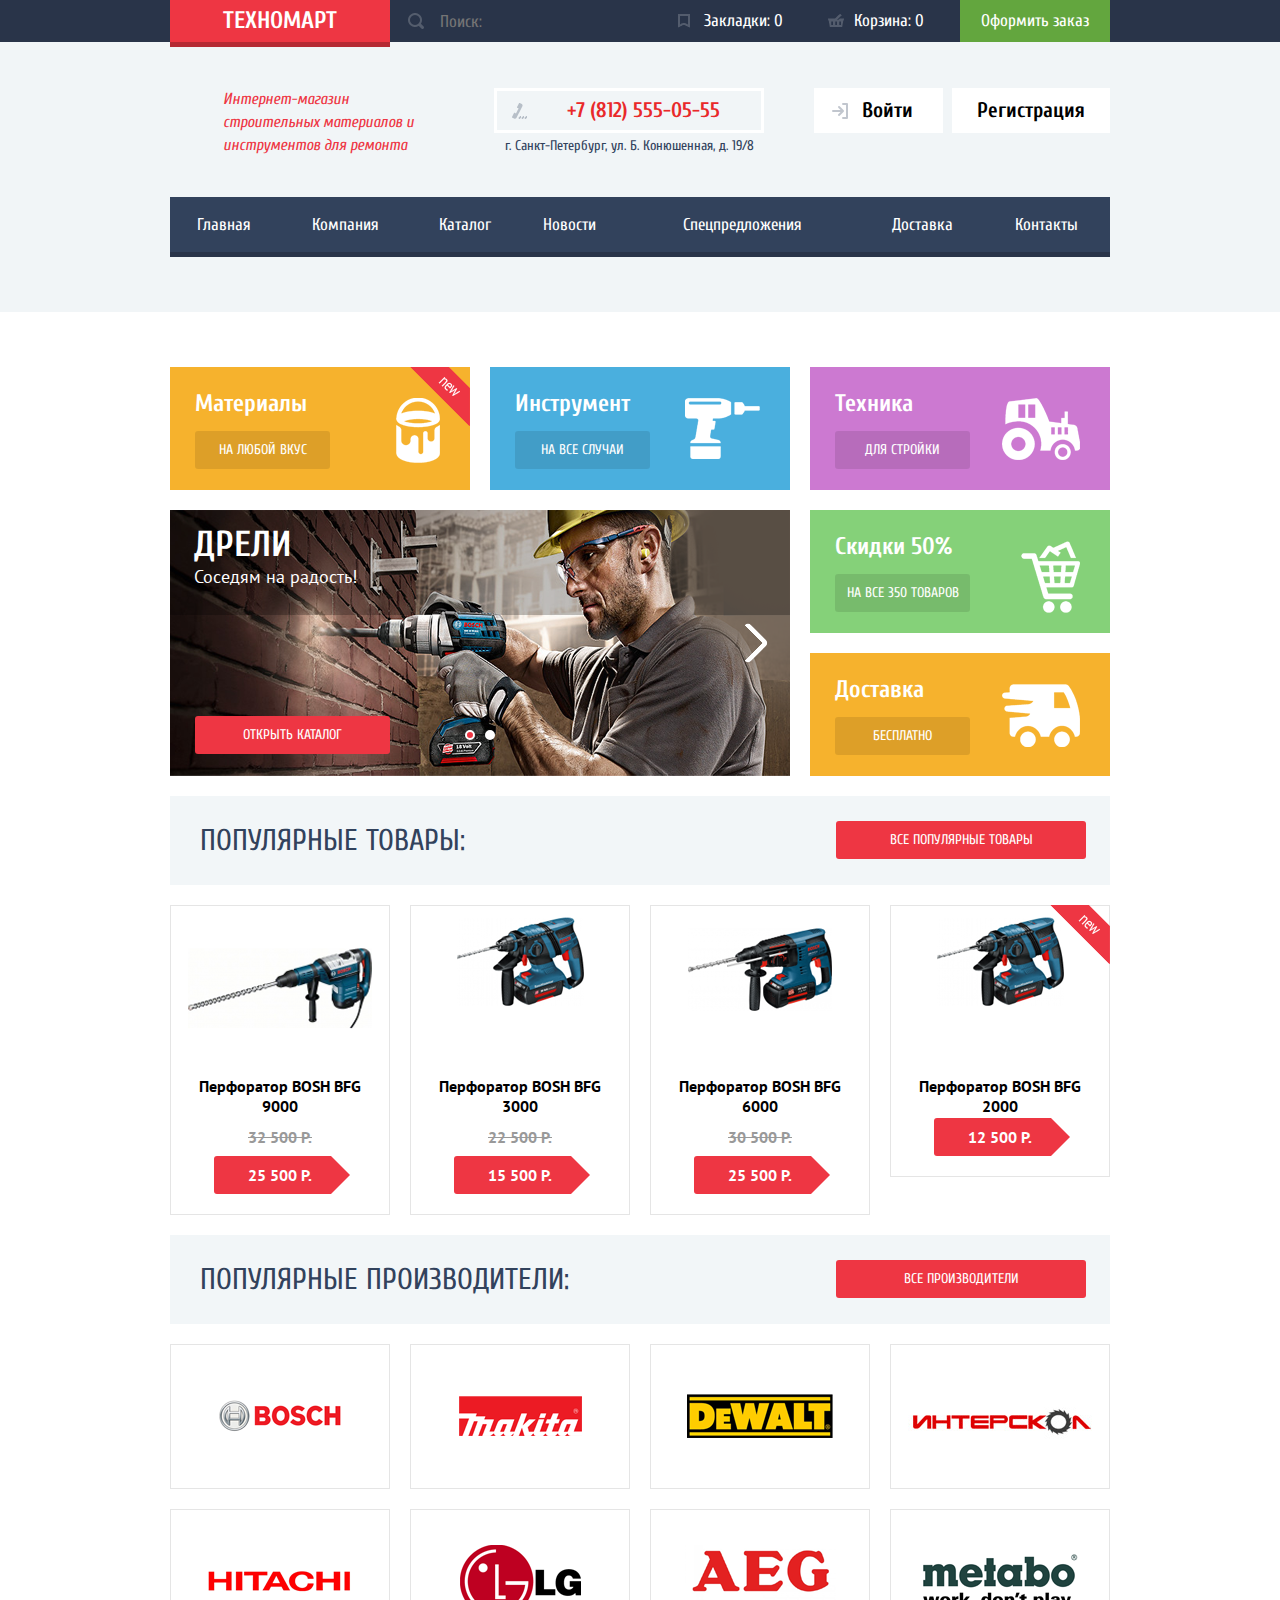
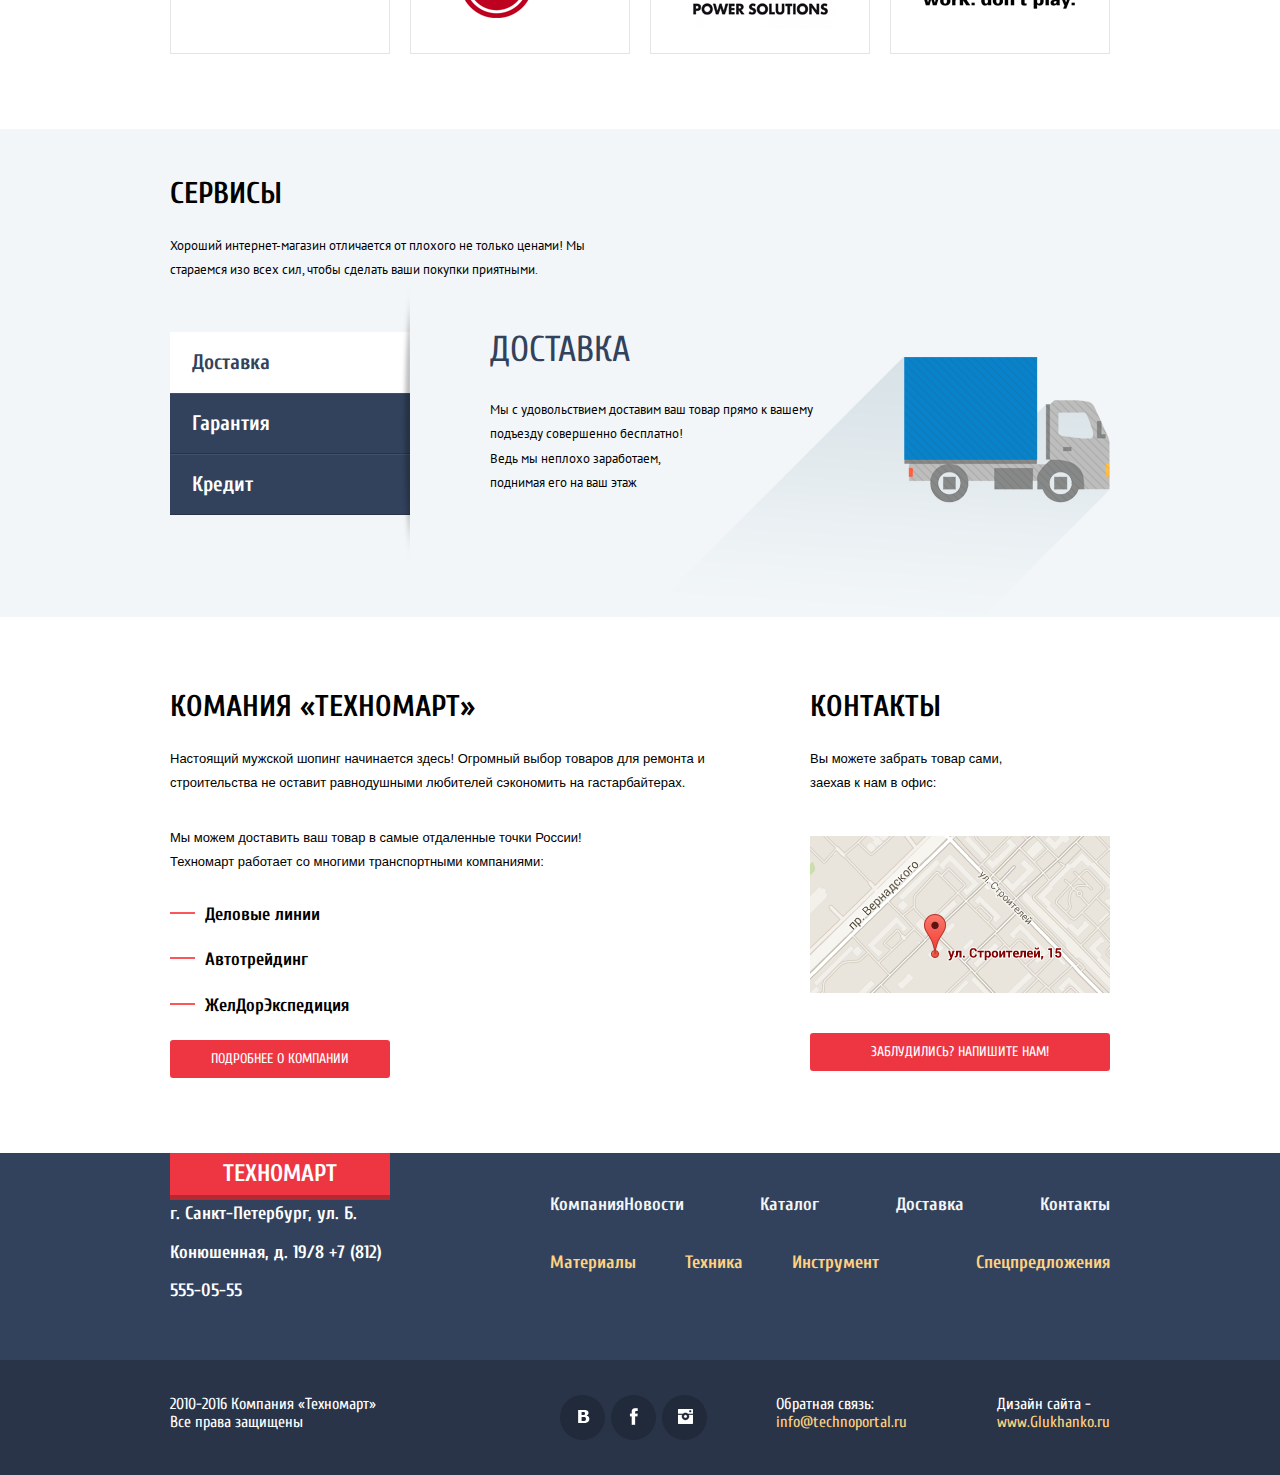
==== commit 47035cb9: "Декоративные элементы" ====
--- a/index.html
+++ b/index.html
@@ -28,13 +28,23 @@
 			<div class="action-contact-description clearfix">
 				<h2 class="description">Интернет-магазин строительных материалов и инструментов для ремонта</h2>
 				<div class="contact">
-					<p class="contact-number">+7 (495) 555-05-55</p>
-					<p class="contact-adress">Москва, ул. Строителей, д.15</p>
+					<p class="contact-number">+7 (812) 555-05-55</p>
+					<p class="contact-adress">г. Санкт-Петербург, ул. Б. Конюшенная, д. 19/8</p>
 				</div>
 				<div class="account-menu">
 					<div class="account-menu-registr">
 						<a href="#" class="account-menu-enter">Войти</a>
 						<a href="#" class="account-menu-registration">Регистрация</a>
+					</div>
+					<div class="user-panel-block account-no-visible">
+						<p class="account-menu-user-panel">Равшан Джамшутович
+						<a href="#" class="account-menu-exit"></a>
+						</p>
+						<div class="account-menu-user-links">
+							<a href="#">Мои заказы</a>
+							<span class="point"></span>
+							<a href="#">Личный кабинет</a>
+						</div>
 					</div>
 				</div>
 			</div>
@@ -81,22 +91,32 @@
 				 	<a href="" class="service-description">На любой вкус</a>
 				 </div>
 				 <div class="slider">
-				 	<div class="slides">
-				 		<div class="slide drill">
-				 			<div class="slide-text">
-				 				<h4>Дрели</h4>
-				 				<p>Соседям на радость</p>
-				 				<a href="#" class="btn">Открыть каталог</a>
-				 			</div>
-				 		</div>
-				 		<!-- <div class="slide perforator">
-				 			<div class="slide-text">
-				 				<h4>Перфораторы</h4>
-				 				<p>Настоящие мужские игрушки</p>
-				 				<a href="#" class="btn">Открыть каталог</a>
-				 			</div>
-				 		</div> -->
-				 	</div>
+						<input id="drill" name="instrument" type="radio" checked="">
+						<input id="perforator" name="instrument" type="radio">
+						<div class="slider-controls-buttons">
+							<label for="drill"></label>
+							<label for="perforator"></label>
+						</div>
+						<div class="slider-controls-arrows">
+							<label for="drill" class="slider-prev"></label>
+							<label for="perforator" class="slider-next"></label>
+						</div>
+						<div class="slides clearfix">
+						<div class="slide drill">
+							<div class="slide-text">
+								<h4 class="slide-title">Дрели</h4>
+								<p>Соседям на радость!</p>
+								<a href="#" class="btn open-catalog">Открыть каталог</a>
+							</div>
+						</div>
+						<div class="slide perforator">
+							<div class="slide-text">
+								<h4 class="slide-title">Перфораторы</h4>
+								<p>Настоящие мужские игрушки</p>
+								<a href="#" class="btn open-catalog">Открыть каталог</a>
+							</div>
+						</div>
+						</div>
 				 </div>
 				 <div class="service-name sale">
 				 	<h3 class="service-title">Скидки 50%</h3>
@@ -112,12 +132,12 @@
 						<a href="#" class="btn">Все популярные товары</a>
 				</h2>				
 				<div class="sellers">
-					<div class="sellers-item <!-- new -->">
+					<div class="sellers-item">
 						<div class="actions">
 							<a class="actions-buy" href="#">Купить</a>
 							<a class="actions-bookmark"href="#">В закладки</a>
 						</div>
-						<div class="item-photo"><img src="img/popular-item-bfg-9000.png" alt=""></div>
+						<div class="item-photo"><img src="img/popular-item-bfg-9000.png" alt="BOSH BFG 9000" width="184" height="164" ></div>
 						<h4 class="item-title"><a href="#">Перфоратор BOSH BFG 9000</a></h4>
 						<p class="item-price item-price-old">32 500 р.</p>
 						<p class="item-price item-price-new">25 500 р.</p>
@@ -127,7 +147,7 @@
 							<a class="actions-buy" href="#">Купить</a>
 							<a class="actions-bookmark" href="#">В закладки</a>
 						</div>
-						<div class="item-photo"><img src="img/popular-item-bfg-3000.png" alt=""></div>
+						<div class="item-photo"><img src="img/popular-item-bfg-3000.png" alt="BOSH BFG 3000" width="127" height="112" ></div>
 						<h4 class="item-title"><a href="#">Перфоратор BOSH BFG 3000</a></h4>
 						<p class="item-price item-price-old">22 500 р.</p>
 						<p class="item-price item-price-new">15 500 р.</p>
@@ -137,17 +157,17 @@
 							<a class="actions-buy" href="#">Купить</a>
 							<a class="actions-bookmark" href="#">В закладки</a>
 						</div>
-						<div class="item-photo"><img src="img/popular-item-bfg-6000.png" alt=""></div>
+						<div class="item-photo"><img src="img/popular-item-bfg-6000.png" alt="BOSH BFG 6000" width="144" height="128" ></div>
 						<h4 class="item-title"><a href="#">Перфоратор BOSH BFG 6000</a></h4>
 						<p class="item-price item-price-old">30 500 р.</p>
 						<p class="item-price item-price-new">25 500 р.</p>
 					</div>
-					<div class="sellers-item">
+					<div class="sellers-item new">
 						<div class="actions">
 							<a class="actions-buy" href="#">Купить</a>
 							<a class="actions-bookmark" href="#">В закладки</a>
 						</div>
-						<div class="item-photo"><img src="img/popular-item-bfg-2000.png" alt=""></div>
+						<div class="item-photo"><img src="img/popular-item-bfg-2000.png" alt="BOSH BFG 2000" width="127" height="112" ></div>
 						<h4 class="item-title"><a href="#">Перфоратор BOSH BFG 2000</a></h4>
 						<p class="item-price item-price-new">12 500 р.</p>
 					</div>
@@ -238,7 +258,9 @@
 		<div class="container clearfix">
 			<div class="contact">
                     <h2 class="main-title"><a href="#">Техномарт</a></h2>
-                    <p>г. Москва, ул. Строителей, 15 +7 (495) 555-05-55</p>
+                    <p class="contact-text">г. Санкт-Петербург, ул. Б. Конюшенная, д. 19/8
+					+7 (812) 555-05-55
+					</p>
             </div>
             <nav class="menu-footer">
             	<ul class="menu-footer-top">
@@ -261,7 +283,7 @@
 	<footer class="main-footer">
 		<div class="container clearfix">
 			<div class="footer-copyright">
-                    <p>2010-2013 Компания "Техномарт"</p>
+                    <p>2010-2016 Компания <span class="quotes">Техномарт</span></p>
                     <p>Все права защищены</p>
             </div>
             <div class="footer-social-button">
--- a/css/style.css
+++ b/css/style.css
@@ -8,7 +8,9 @@
 a {
     text-decoration: none;
 }
-
+fieldset {
+	border: none;
+}
 .btn {
     float: right;
     padding: 12px 0;
@@ -34,7 +36,7 @@
     display: table;
     clear: both;
 }
-/*.user-panel::before,*/
+.account-menu-user-panel::before,
 .contact-number::before,
 .account-menu-enter::before,
 .search label::before {
@@ -170,13 +172,13 @@
 	color: #ee3643;
 }
 .top-header .contact {
-	width: 220px;
+	width: 270px;
 	float:left;
 }
 
 .contact-number {
     margin: 0 0 5px;
-    padding: 0 0 0 40px;
+    padding: 0 0 0 70px;
     border: 3px solid #fff;
     position: relative;
     font: bold 21px/1.86 "Cuprum", sans-serif;
@@ -188,7 +190,7 @@
 	left: 15px;
 }
 .contact-adress {
-    font: 16px/1.13 "Cuprum", sans-serif;
+    font: 14px/1.13 "Cuprum", sans-serif;
     color: #32425c;
     text-align: center;
 }
@@ -208,7 +210,7 @@
 }
 .account-menu-registration {
     display: inline-block;
-    margin: 0 0 0 10px;
+    margin: 0 0 0 5px;
     padding: 0 25px;
 }
 .account-menu-enter {
@@ -230,6 +232,65 @@
 .account-menu-enter:active { color: rgba(0, 0, 0, 0.3); }
 
 .account-menu-enter:active::before { opacity: .3; }
+
+.account-menu-user-panel {
+    display: inline-block;
+    padding: 0 48px;
+    margin: 0 0 5px;
+}
+
+.account-menu-user-panel::before {
+    background-position: -116px 0;
+    left: 18px;
+}
+.account-no-visible {
+    display: none;
+}
+.account-menu-exit {
+    width: 16px;
+    height: 16px;
+    margin: -8px 0 0;
+    background: url("../img/icon-image.png") no-repeat;
+    position: absolute;
+    top: 50%;
+    background-position: -97px 0;
+    right: 14px;
+    opacity: .3;
+}
+.account-menu-user-panel:active,
+.account-menu-exit:active,
+.account-menu-exit:active+span { opacity: .3; }
+.account-menu-exit:hover { opacity: 1; }
+
+.account-menu-user-links {
+    padding: 0 0 0 20px;
+}
+
+ .account-menu-user-links a {
+    background: none;
+    font: 16px/1.13 "Cuprum", sans-serif;
+    color: #32425c;
+    text-decoration: underline;
+}
+
+.account-menu-user-links a:hover { color: #ee3643; }
+.account-menu-user-links a:active {
+    color: #32425c;
+    opacity: .3;
+}
+
+.point {
+	display: inline-block;
+    height: 4px;
+	width: 4px;
+	margin: 0 0 2px;
+	background: #ffd180;
+	border-radius: 50%;
+}
+.account-menu-user-links .point {
+    margin: 0 15px 2px;
+    background: #32425c;
+}
 /* Навигация  */
 .main-menu ul {
 	display: table;
@@ -478,6 +539,7 @@
 
 .sellers-item {
     display: inline-block;
+    vertical-align: top;
     width: 218px;
     margin: 0 0 20px 20px;
     padding: 0 0 20px;
@@ -489,6 +551,11 @@
 }
 .sellers-item:hover { box-shadow: 0 7px 25px 0 rgba(41, 52, 73, 0.5); }
 .sellers-item:hover .actions { display: block; }
+
+.item-photo {
+	/*line-height: 170px;*/
+	height: 170px;
+}
 
 .item-title {
     padding: 0 25px;
@@ -539,7 +606,7 @@
     width: 218px;
 	height: 88px;
     padding: 40px 0;
-    background: rgba(255,255,255, .8);
+    background: rgba(255,255,255, 1);
 	position: absolute;
 	top: 0;
 	left: 0;
@@ -877,9 +944,8 @@
 	float:left;
 }
 
-.contact a {
-    margin: 0 0 33px;
-    font: 700 30px/2.12 "Cuprum", sans-serif;
+.footer-top .contact-text {
+    font: 700 18px/2.12 "Cuprum", sans-serif;
 }
 
 .menu-footer {
@@ -968,7 +1034,7 @@
     position: relative;
 }
 .btn-social:hover { background: #ee3643; }
-.btn-social:active { opacity: .3; }
+.btn-social:active { background: #ee3643;; }
 .btn-social:last-child { margin: 0; }
 .btn-social-vk::before, 
 .btn-social-fb::before, 
@@ -997,7 +1063,10 @@
     margin: -8px 0 0 -7px;
     background-position: -185px 0;
 }
+
 /*Каталог страница 2*/
+
+/*Фильтр*/
 
 .filter {
     width: 220px;
@@ -1006,7 +1075,306 @@
     color: #000;
     text-transform: uppercase;
 }
+
+.range-filter {
+    margin: 0 0 25px;
+    border-bottom: #e5e5e5 1px solid;
+}
+
+.range-controls {
+    height: 80px;
+    margin: 0 0 15px;
+    padding: 0 20px;
+    background: #f7f3ec;
+    border-radius: 5px;
+    position: relative;
+    overflow: hidden;
+}
+
+ .range-controls .scale {
+    height: 2px;
+    margin: 39px 0 0;
+    background: #d7dcde;
+}
+
+.range-controls .bar {
+    height: 2px;
+    background: #00ca74;
+}
+
+.range-controls .toggle {
+    width: 4px;
+    height: 4px;
+    background: #ababab;
+    border: 8px solid #fff;
+    border-radius: 50%;
+    box-shadow: 0 2px 1px 0 #cfcfcf;
+    position: absolute;
+    top: 30px;
+    left: 30px;
+    cursor: pointer;
+}
+
+ .range-controls .min-toggle { left: 20px; }
+.range-controls .max-toggle { left: 161px; }
+.price-controls {
+    margin: 0 0 25px;
+    position: relative;
+    font-size: 0; 
+}
+
+.price-controls::after {
+    content: "";
+    height: 2px;
+    width: 16px;
+    margin: -1px 0 0 -8px;
+    background: #000;
+    position: absolute;
+    top: 50%;
+    left: 50%;
+}
+
+.price-controls input {
+    display: inline-block;
+    width: 75px;
+    padding: 8px 10px;
+    border: none;
+    background: #f7f3ec;
+    border-radius: 5px;
+    font: 300 16px/1 "PT sans", sans-serif;
+    color: #000;
+    text-align: center;
+}
+
+.min-price {
+    margin: 0 30px 0 0;
+}
+
+.input-click-checkbox, 
+.checkbox, 
+.radio { display: none; }
+
+.label-click-checkbox {
+    display: block;
+    margin: 0 0 15px 0;
+    padding: 0 20px 0 0;
+    position: relative;
+    font: bold 17px/1 "PT sans", sans-serif;
+    cursor: pointer;
+}
+
+.checkbox+label, 
+.radio+label {
+    display: block;
+    margin: 0 0 20px;
+    padding: 0 0 0 35px;
+    position: relative;
+    font: 14px/1.43 "Open Sans", sans-serif;
+    cursor: pointer;
+}
+
+.checkbox+label::before {
+    content: "";
+    position: absolute;
+    height: 17px;
+    width: 17px;
+    margin: -11px 0 0;
+    border-radius: 4px;
+    background: transparent;
+    border: 3px solid #c1c1c1;
+    left: 0;
+    top: 50%;
+}
+
+.checkbox+label:hover::before { border-color: #b5b5b5; }
+.checkbox:disabled+label::before { border: 3px solid #e9e9e9; }
+.checkbox+label::after { display: none; }
+
+.checkbox:checked+label::after {
+    content: "";
+    display: block;
+    width: 6px;
+    height: 16px;
+    background: transparent;
+    border-bottom: 5px solid #c1c1c1;
+    border-right: 5px solid #c1c1c1;
+    border-radius: 1px;
+    box-shadow: 2px 0 0 0 #fff,
+                inset -2px 0 0 0 #fff;
+    position: absolute;
+    left: 10px;
+    top: -4px;
+    -moz-transform: rotate(45deg);
+    -ms-transform: rotate(45deg);
+    -webkit-transform: rotate(45deg);
+    -o-transform: rotate(45deg);
+    transform: rotate(45deg);
+}
+
+.checkbox:checked+label:hover::after {
+    border-bottom: 5px solid #b5b5b5;
+    border-right: 5px solid #b5b5b5;
+}
+.checkbox:disabled:checked+label::after {
+    border-bottom: 5px solid #e9e9e9;
+    border-right: 5px solid #e9e9e9;
+}
+
+.radio+label::after {
+	content: "";
+    height: 9px;
+    width: 9px;
+    margin: -9px 0 0;
+    border-radius: 50%;
+    background: #fff;
+    border: 4px solid #fff;
+    box-shadow: 0 0 0 4px #c1c1c1;
+    position: absolute;
+    left: 4px;
+    top: 50%;
+}
+
+.radio+label:hover::after { box-shadow: 0 0 0 4px #b5b5b5; }
+.radio:checked+label::after { background: #c1c1c1; }
+.radio:checked+label:hover::after { background: #b5b5b5; }
+.radio:disabled+label::after { box-shadow: 0 0 0 4px #e9e9e9; }
+.radio:disabled:checked+label::after { 
+    box-shadow: 0 0 0 4px #e9e9e9;
+    background: #e9e9e9;
+}
+
+.btn-filter {
+	float: none;
+    width: 140px;
+    padding: 12px 0;
+    margin-top: 30px;
+    background: #fff;
+    border: 1px solid #e5e5e5;
+    font: 13px/1 "PT sans", sans-serif;
+    color: #000;
+    outline: none;
+    text-transform: uppercase;
+    text-align: center;
+    cursor: pointer;
+}
+
+.btn-filter:hover,
+.btn-filter:active {
+	background: #e5e5e5;
+}
+/*
+фильтр конец
+*/
 .content-right {
 	width: 700px;
 	float: right;
 }
+
+.filter-title,
+.catalog-sellers-title {
+    margin: 0 0 20px;
+    padding: 11px 19px;
+    background: #f7f3ec;
+    border-radius: 3px;
+    font: bold 12px/1 "Open Sans", sans-serif;
+    color: #000;
+    text-transform: uppercase;
+}
+
+.sort-down, 
+.sort-up {
+	float: right;
+	border-style: solid;
+}
+
+.sort-down {
+    border-width: 9px 4.5px 0 4.5px;
+	border-color: rgba(0, 0, 0, .3) transparent transparent transparent;
+}
+
+.sort-down:hover {
+    border-color: black transparent transparent transparent;
+}
+.sort-down:active {
+    border-color: rgba(238, 54, 67, .3) transparent transparent transparent;
+}
+
+.sort-up {
+    margin: 0 23px 0 0;
+	border-width: 0 4.5px 9px 4.5px;
+	border-color: transparent transparent rgba(0, 0, 0, .3) transparent;
+} 
+.sort-up:hover { border-color: transparent transparent black transparent; }
+.sort-up:active { border-color: transparent transparent rgba(238, 54, 67, .3) transparent; }
+
+.sort-active, 
+.sort-active:hover,
+.sort-active:active { border-color: transparent transparent #ee3643 transparent; }
+
+.sort-type {
+	float: right;
+	color: rgba(0, 0, 0, 0.3);
+	border-bottom: dotted #ee3643 1px;
+}
+
+.sort-type:hover {
+    color: rgba(0, 0, 0, 1);
+    border-bottom: solid #ee3643 1px;
+}
+.sort-type:active {
+    color: rgba(238, 54, 67, 0.3);
+    border-bottom: none;
+}
+
+.sort-type.functional { margin: 0 46px 0 0; }
+.sort-type.type { margin: 0 65px 0 0; }
+.sort-type.price { margin: 0 72px 0 0; }
+
+.sort-type-action {
+    border-bottom: none;
+    color: #ee3643;
+}
+/*Кнопки навигации*/
+.paginator {
+    margin: 32px 0 0;
+}
+
+.paginator a {
+    display: inline-block;
+    min-width: 36px;
+    height: 36px;
+    margin: 0 10px 0 0;
+    border: 1px solid #e5e5e5;
+    border-radius: 3px;
+    font: 13px/3 "PT sans", sans-serif;
+    color: #000;
+    text-align: center;
+    text-transform: uppercase;
+}
+
+.paginator a:hover { border-color: #bdc6ca; }
+.paginator a:active {
+    border-color: #ee3643;
+    color: #000;
+}
+
+.paginator-next, 
+.paginator-prev { padding: 0 30px; }
+.paginator .paginator-prev { display: none; }
+
+.paginator .current, 
+.paginator .current:hover,
+.paginator .current:active {
+    background: #ee3643;
+    border-color: #ee3643;
+    color: #fff;
+}
+/**/
+.goods-description {
+    padding: 60px 0;
+    background: #f2f6f8;
+}
+
+.goods-description p {
+    font: 13px/1.85 "PT sans", sans-serif;
+}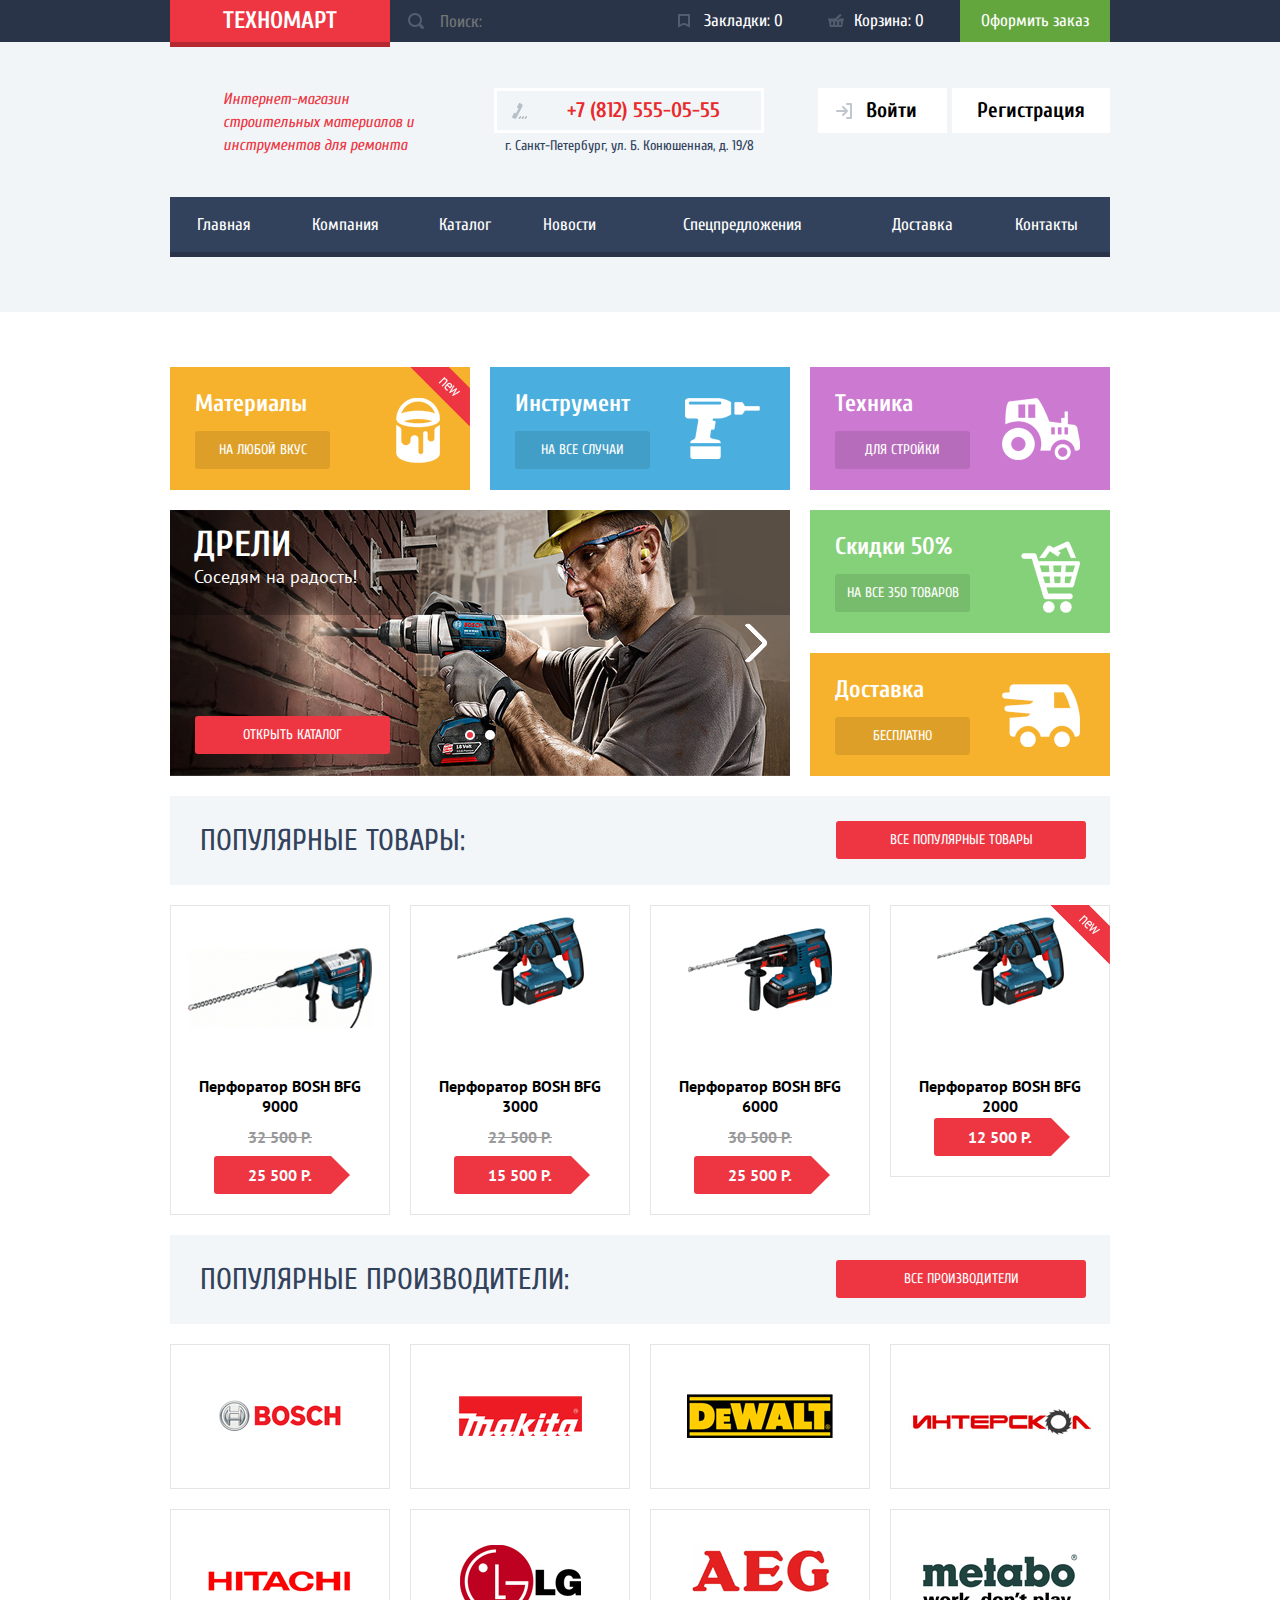
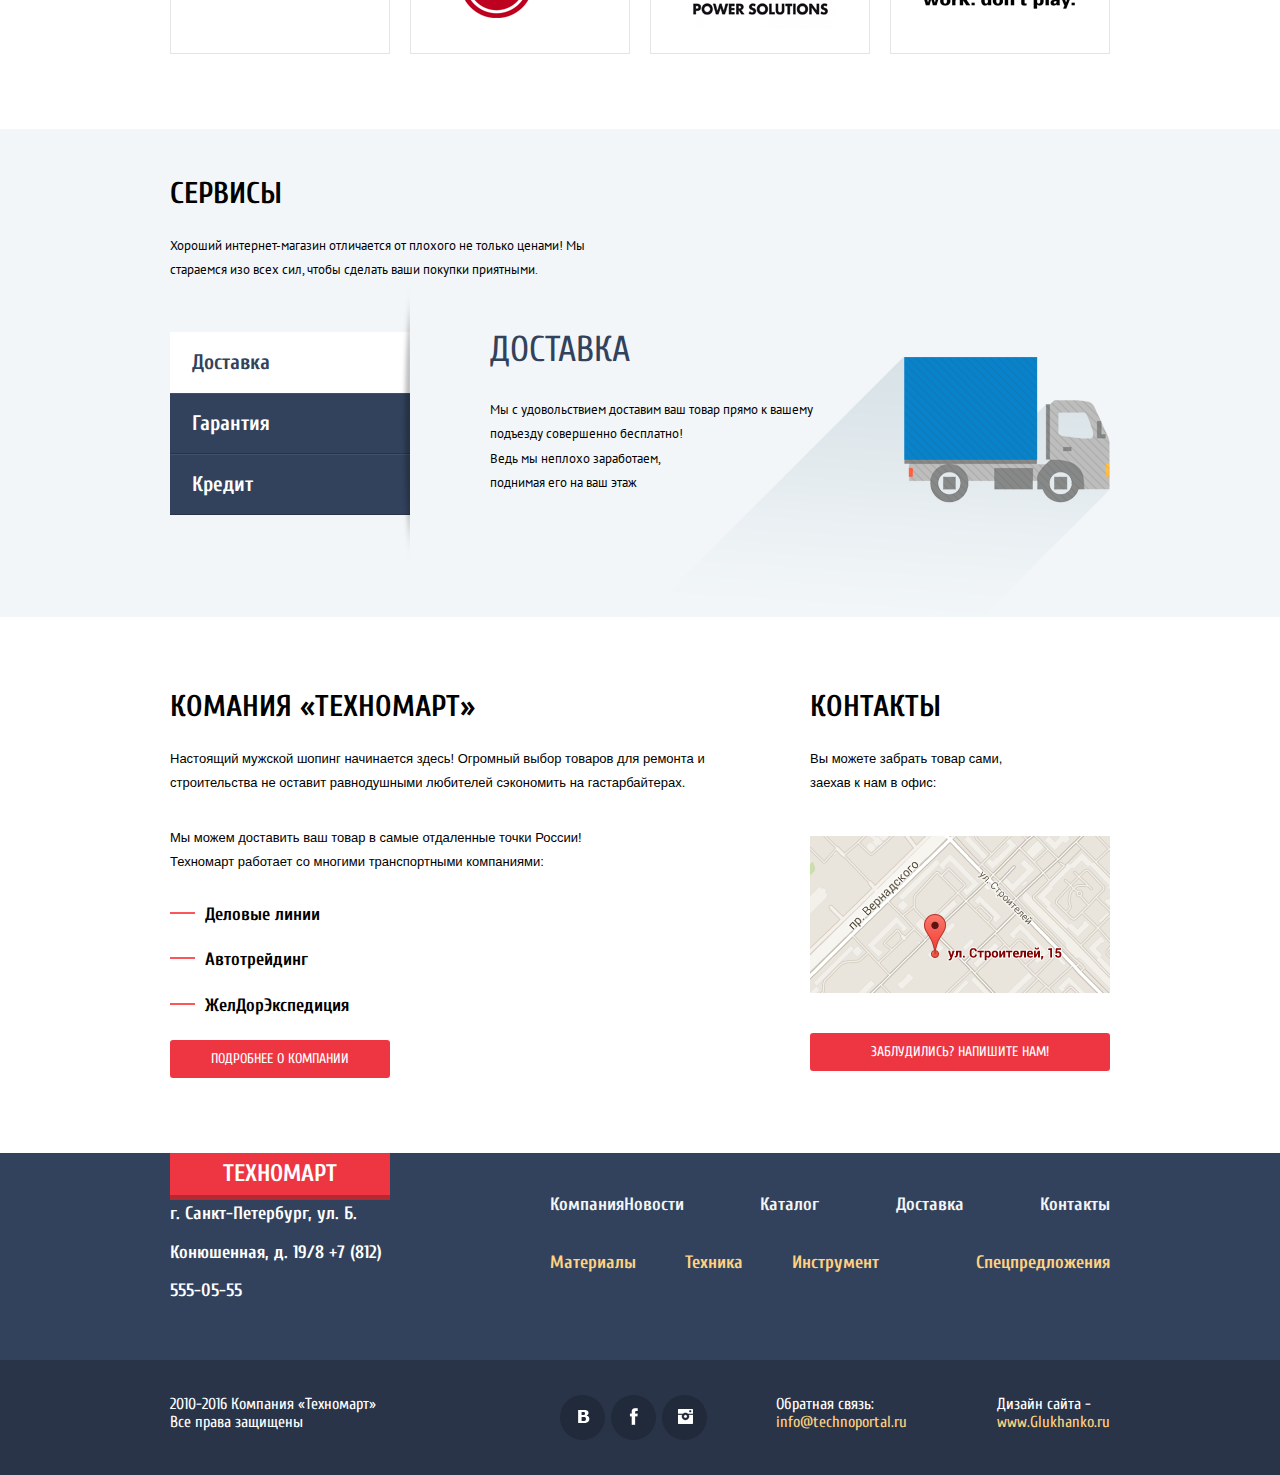
==== commit 838372b5: "Финальные изменения" ====
--- a/index.html
+++ b/index.html
@@ -2,7 +2,7 @@
 <html lang="ru">
 <head>
 	<meta charset="UTF-8">
-	<title>Texномарт мой</title>
+	<title>Texномарт главная</title>
 	<link href='https://fonts.googleapis.com/css?family=Cuprum:400,400italic,700,700italic&subset=latin,cyrillic' rel='stylesheet' type='text/css'>
 	<link href='https://fonts.googleapis.com/css?family=PT+Sans:400,700&subset=latin,cyrillic' rel='stylesheet' type='text/css'>
 	<link rel="stylesheet" href="css/normalize.css">
@@ -135,7 +135,7 @@
 					<div class="sellers-item">
 						<div class="actions">
 							<a class="actions-buy" href="#">Купить</a>
-							<a class="actions-bookmark"href="#">В закладки</a>
+							<a class="actions-bookmark" href="#">В закладки</a>
 						</div>
 						<div class="item-photo"><img src="img/popular-item-bfg-9000.png" alt="BOSH BFG 9000" width="184" height="164" ></div>
 						<h4 class="item-title"><a href="#">Перфоратор BOSH BFG 9000</a></h4>
@@ -247,6 +247,25 @@
 						<img src="img/service-map-icon.png" alt="Карта проезда в офис">
 					</div>
 					<a href="#" class="btn write-us">Заблудились? Напишите нам!</a>
+					<form class="write-us-form clearfix" action="#" method="post">
+	                    <a href="#" class="write-us-close">Закрыть</a>
+	                    <fieldset class="name">
+	                        <label for="name">Ваше имя:</label>
+	                        <input id="name" name="name" type="text" placeholder="Представьтесь, пожалуйста" required="">
+	                    </fieldset>
+	                    <fieldset class="email">
+	                        <label for="email">Ваш e-mail:</label>
+	                        <input id="email" name="email" type="email" placeholder="Для отправки ответа" required="">
+	                    </fieldset>
+	                    <fieldset class="free-text">
+	                        <label for="free-text">Текст письма:</label>
+	                        <textarea id="free-text" name="free-text" placeholder="В свободной форме" required=""></textarea>
+	                    </fieldset>
+	                    <fieldset class="input-buttons  clearfix">
+	                        <input type="submit" value="Отправить">
+	                        <input type="reset" value="Отмена">
+	                    </fieldset>
+                    </form>  
 				</div>
 			</div>			
 		</div>
@@ -268,7 +287,7 @@
 	            	<li><a href="#">Новости</a></li>
 	            	<li><a href="#">Каталог</a></li>
 	            	<li><a href="#">Доставка</a></li>
-	            	<li><a href="#">Контакты</a></li></li>
+	            	<li><a href="#">Контакты</a></li>
             	</ul>
             	<ul class="menu-footer-bottom">
             		<li><a href="#">Материалы</a></li>
--- a/css/style.css
+++ b/css/style.css
@@ -1,1380 +1,1689 @@
-body, ul, li, main, footer, header, section, div, p, form, input, label, nav, h1, h2, h3, h4, h5, h6, fieldset {
-    margin: 0;
-    padding: 0;
-}
+body,
+ul,
+li,
+main,
+footer,
+header,
+section,
+div,
+p,
+form,
+input,
+label,
+nav,
+h1,
+h2,
+h3,
+h4,
+h5,
+h6,
+fieldset {
+  margin: 0;
+  padding: 0;
+}
+
 li {
-	list-style: none;
-}
+  list-style: none;
+}
+
 a {
-    text-decoration: none;
-}
+  text-decoration: none;
+}
+
 fieldset {
-	border: none;
-}
+  border: none;
+}
+
 .btn {
-    float: right;
-    padding: 12px 0;
-    background: #ee3643;
-    border-radius: 3px;
-    font: 14px/1 "Cuprum", sans-serif;
-    color: #fff;
-    text-transform: uppercase;
-    text-align: center;
-    cursor: pointer;
-}
-.btn:hover { background: #ca2c37; }
-.btn:active { background: #ba2732; }
+  float: right;
+  padding: 12px 0;
+  background: #ee3643;
+  border-radius: 3px;
+  font: 14px/1 "Cuprum", sans-serif;
+  color: #fff;
+  text-transform: uppercase;
+  text-align: center;
+  cursor: pointer;
+}
+
+.btn:hover {
+  background: #ca2c37;
+}
+
+.btn:active {
+  background: #ba2732;
+}
 
 .container {
-	width: 940px;
-	margin: 0 auto;
-	padding: 0 10px;
-	position: relative;
-}
+  width: 940px;
+  margin: 0 auto;
+  padding: 0 10px;
+  position: relative;
+}
+
 .clearfix::after {
-    content: "";
-    display: table;
-    clear: both;
-}
+  content: "";
+  display: table;
+  clear: both;
+}
+
 .account-menu-user-panel::before,
 .contact-number::before,
 .account-menu-enter::before,
 .search label::before {
-    content: "";
-    width: 16px;
-    height: 16px;
-    margin: -8px 0 0;
-    background: url("../img/icon-image.png") no-repeat;
-    position: absolute;
-    top: 50%;
+  content: "";
+  width: 16px;
+  height: 16px;
+  margin: -8px 0 0;
+  background: url("../img/icon-image.png") no-repeat;
+  position: absolute;
+  top: 50%;
 }
 
 .busket::before,
 .bookmark::before {
-	content: "";
-	margin: -7px 0 0;
-	background: url("../img/icon-image.png") no-repeat;
-	position: absolute;
-	left: 18px;
-	top: 50%;
-	opacity: .2;
-}
+  content: "";
+  margin: -7px 0 0;
+  background: url("../img/icon-image.png") no-repeat;
+  position: absolute;
+  left: 18px;
+  top: 50%;
+  opacity: .2;
+}
+
 .busket::before {
-	height: 13px;
-	width: 16px;
-	background-position: -47px 0;
-}
+  height: 13px;
+  width: 16px;
+  background-position: -47px 0;
+}
+
 .bookmark::before {
-	height: 14px;
-	width: 12px;
-	background-position: -34px 0;
-}
-
-.busket:hover, 
-.bookmark:hover { cursor: pointer; }
-
-.busket:active, 
-.bookmark:active { background: #161d29; }
+  height: 14px;
+  width: 12px;
+  background-position: -34px 0;
+}
+
+.busket:hover,
+.bookmark:hover {
+  cursor: pointer;
+}
+
+.busket:active,
+.bookmark:active {
+  background: #161d29;
+}
 
 .action-menu {
-		background: #293449;
-        font: 17px/2.48 "Cuprum", sans-serif;
-		color: #fff;
+  background: #293449;
+  font: 17px/2.48 "Cuprum", sans-serif;
+  color: #fff;
 }
 
 .main-title {
-	width: 220px;
-	float: left;
-}
+  width: 220px;
+  float: left;
+}
+
 .main-title a {
-    display: block;
-    background: #ee3643;
-    box-shadow: 0 5px 0 0 #b52933;
-    font: 700 24px/1.75 "Cuprum", sans-serif;
-    color: #fff;
-    text-transform: uppercase;
-    text-align: center;
-}
+  display: block;
+  background: #ee3643;
+  box-shadow: 0 5px 0 0 #b52933;
+  font: 700 24px/1.75 "Cuprum", sans-serif;
+  color: #fff;
+  text-transform: uppercase;
+  text-align: center;
+}
+
 .search {
-	float: left;
-	height: 42px;
-	position: relative;
+  float: left;
+  height: 42px;
+  position: relative;
 }
 
 .search input {
-    height: 100%;
-    width: 220px;
-    padding: 0 0 0 50px;
-    background: none;
-    border: none;
-    position: relative;
-    font: 17px/1 "Cuprum", sans-serif;
-    color: #000;
-    cursor: pointer;
-    z-index: 10;
+  height: 100%;
+  width: 220px;
+  padding: 0 0 0 50px;
+  background: none;
+  border: none;
+  position: relative;
+  font: 17px/1 "Cuprum", sans-serif;
+  color: #000;
+  cursor: pointer;
+  z-index: 10;
 }
 
 .search label::before {
-    left: 18px;
-    opacity: .2;
-    z-index: 0;
+  left: 18px;
+  opacity: .2;
+  z-index: 0;
 }
 
 .search input:hover~label::before {
-	opacity: 1;
-}
+  opacity: 1;
+}
+
 .search input:focus {
-	background: #fff;
-	outline: none;
-	color: #000;
+  background: #fff;
+  outline: none;
+  color: #000;
 }
 
 .search input:focus~label::before {
-	background-position: -17px 0;
-	opacity: 1;
-	z-index: 100;
-	cursor: pointer;
-}
-
+  background-position: -17px 0;
+  opacity: 1;
+  z-index: 100;
+  cursor: pointer;
+}
 
 .user-panel {
-    width: 106px;
-    padding: 0 0 0 44px;
-	float: right;
-	position: relative;
-}
+  width: 106px;
+  padding: 0 0 0 44px;
+  float: right;
+  position: relative;
+}
+
 .order {
-	width: 150px;
-	float: right;
-	background: #63a63e;
-    color: #fff;
-    text-align: center;
-}
-
-.order:hover { background: #5fbb2d; }
-.order:active {	background: #518534; }
+  width: 150px;
+  float: right;
+  background: #63a63e;
+  color: #fff;
+  text-align: center;
+}
+
+.order:hover {
+  background: #5fbb2d;
+}
+
+.order:active {
+  background: #518534;
+}
 
 
 /*Хедер топ*/
+
 .top-header {
-	padding: 46px 0 60px 0;
-	background: #f1f5f7;
-}
+  padding: 46px 0 60px 0;
+  background: #f1f5f7;
+}
+
 .action-contact-description {
-	margin: 0 0 40px;
-}
+  margin: 0 0 40px;
+}
+
 .top-header .description {
-	width: 195px;
-	float: left;
-	margin: 0 10px 0 0;
-	padding: 0 66px 0 53px;
-	font: italic normal 16px/1.44 "Cuprum", sans-serif;
-	color: #ee3643;
-}
+  width: 195px;
+  float: left;
+  margin: 0 10px 0 0;
+  padding: 0 66px 0 53px;
+  font: italic normal 16px/1.44 "Cuprum", sans-serif;
+  color: #ee3643;
+}
+
 .top-header .contact {
-	width: 270px;
-	float:left;
+  width: 270px;
+  float: left;
 }
 
 .contact-number {
-    margin: 0 0 5px;
-    padding: 0 0 0 70px;
-    border: 3px solid #fff;
-    position: relative;
-    font: bold 21px/1.86 "Cuprum", sans-serif;
-    color: #e9292a;
+  margin: 0 0 5px;
+  padding: 0 0 0 70px;
+  border: 3px solid #fff;
+  position: relative;
+  font: bold 21px/1.86 "Cuprum", sans-serif;
+  color: #e9292a;
 }
 
 .contact-number::before {
-	background-position: -64px 0;
-	left: 15px;
-}
+  background-position: -64px 0;
+  left: 15px;
+}
+
 .contact-adress {
-    font: 14px/1.13 "Cuprum", sans-serif;
-    color: #32425c;
-    text-align: center;
-}
+  font: 14px/1.13 "Cuprum", sans-serif;
+  color: #32425c;
+  text-align: center;
+}
+
 .account-menu {
-	max-width: 380px;
-	float: right;
-	/*font-size: 0;*/
+  max-width: 380px;
+  float: right;
+  font-size: 0;
 }
 
 .account-menu-registration,
 .account-menu-enter,
 .account-menu-user-panel {
-	font: bold 21px/2.14 "Cuprum", sans-serif;
-	color: #000;
-	background: #fff;
-	position: relative;
-}
+  font: bold 21px/2.14 "Cuprum", sans-serif;
+  color: #000;
+  background: #fff;
+  position: relative;
+}
+
 .account-menu-registration {
-    display: inline-block;
-    margin: 0 0 0 5px;
-    padding: 0 25px;
-}
+  display: inline-block;
+  margin: 0 0 0 5px;
+  padding: 0 25px;
+}
+
 .account-menu-enter {
-    display: inline-block;
-    padding: 0 30px 0 48px;
-}
+  display: inline-block;
+  padding: 0 30px 0 48px;
+}
+
 .account-menu-enter::before {
-    background-position: -80px 0;
-    left: 18px;
-    opacity: .3;
-}
-
-.account-menu-registration:hover, 
-.account-menu-enter:hover { color: #ee3643; }
-
-.account-menu-enter:hover::before { opacity: 1; }
+  background-position: -80px 0;
+  left: 18px;
+  opacity: .3;
+}
+
+.account-menu-registration:hover,
+.account-menu-enter:hover {
+  color: #ee3643;
+}
+
+.account-menu-enter:hover::before {
+  opacity: 1;
+}
 
 .account-menu-registration:active,
-.account-menu-enter:active { color: rgba(0, 0, 0, 0.3); }
-
-.account-menu-enter:active::before { opacity: .3; }
+.account-menu-enter:active {
+  color: rgba(0, 0, 0, 0.3);
+}
+
+.account-menu-enter:active::before {
+  opacity: .3;
+}
 
 .account-menu-user-panel {
-    display: inline-block;
-    padding: 0 48px;
-    margin: 0 0 5px;
+  display: inline-block;
+  padding: 0 48px;
+  margin: 0 0 5px;
 }
 
 .account-menu-user-panel::before {
-    background-position: -116px 0;
-    left: 18px;
-}
+  background-position: -116px 0;
+  left: 18px;
+}
+
 .account-no-visible {
-    display: none;
-}
+  display: none;
+}
+
 .account-menu-exit {
-    width: 16px;
-    height: 16px;
-    margin: -8px 0 0;
-    background: url("../img/icon-image.png") no-repeat;
-    position: absolute;
-    top: 50%;
-    background-position: -97px 0;
-    right: 14px;
-    opacity: .3;
-}
+  width: 16px;
+  height: 16px;
+  margin: -8px 0 0;
+  background: url("../img/icon-image.png") no-repeat;
+  position: absolute;
+  top: 50%;
+  background-position: -97px 0;
+  right: 14px;
+  opacity: .3;
+}
+
 .account-menu-user-panel:active,
 .account-menu-exit:active,
-.account-menu-exit:active+span { opacity: .3; }
-.account-menu-exit:hover { opacity: 1; }
+.account-menu-exit:active+span {
+  opacity: .3;
+}
+
+.account-menu-exit:hover {
+  opacity: 1;
+}
 
 .account-menu-user-links {
-    padding: 0 0 0 20px;
-}
-
- .account-menu-user-links a {
-    background: none;
-    font: 16px/1.13 "Cuprum", sans-serif;
-    color: #32425c;
-    text-decoration: underline;
-}
-
-.account-menu-user-links a:hover { color: #ee3643; }
+  padding: 0 0 0 20px;
+}
+
+.account-menu-user-links a {
+  background: none;
+  font: 16px/1.13 "Cuprum", sans-serif;
+  color: #32425c;
+  text-decoration: underline;
+}
+
+.account-menu-user-links a:hover {
+  color: #ee3643;
+}
+
 .account-menu-user-links a:active {
-    color: #32425c;
-    opacity: .3;
+  color: #32425c;
+  opacity: .3;
 }
 
 .point {
-	display: inline-block;
-    height: 4px;
-	width: 4px;
-	margin: 0 0 2px;
-	background: #ffd180;
-	border-radius: 50%;
-}
+  display: inline-block;
+  height: 4px;
+  width: 4px;
+  margin: 0 0 2px;
+  background: #ffd180;
+  border-radius: 50%;
+}
+
 .account-menu-user-links .point {
-    margin: 0 15px 2px;
-    background: #32425c;
-}
+  margin: 0 15px 2px;
+  background: #32425c;
+}
+
+
 /* Навигация  */
+
 .main-menu ul {
-	display: table;
-	width: 100%;
-	background: #32425c;
-}
+  display: table;
+  width: 100%;
+  background: #32425c;
+}
+
 .main-menu li {
-	display: table-cell;
-}
+  display: table-cell;
+}
+
 .main-menu a {
-	display: block;
-	color: #fff;
-	text-align: center;
-}
- .main-menu a {
-	display: block;
-	font: 17px/3.24 "Cuprum", sans-serif;
-	color: #fff;
-	text-align: center;
-	box-shadow: 0 5px 0 0 #293449;
-}
-.main-menu a:hover { background: #293449; }
+  display: block;
+  color: #fff;
+  text-align: center;
+}
+
+.main-menu a {
+  display: block;
+  font: 17px/3.24 "Cuprum", sans-serif;
+  color: #fff;
+  text-align: center;
+  box-shadow: 0 5px 0 0 #293449;
+}
+
+.main-menu a:hover {
+  background: #293449;
+}
+
 .main-menu a:active {
-    background: #1d2739;
-    box-shadow: 0 5px 0 0 #1d2739;
-    color: rgba(255, 255, 255, 0.3);
-}
+  background: #1d2739;
+  box-shadow: 0 5px 0 0 #1d2739;
+  color: rgba(255, 255, 255, 0.3);
+}
+
+
 /**/
+
 .catalog {
-	padding: 55px 0;
-	color: #fff;
-}
+  padding: 55px 0;
+  color: #fff;
+}
+
 .service-name {
-    width: 275px;
-    height: 76px;
-    margin: 0 0 20px 20px;
-    padding: 25px 0 22px 25px;
-    float: right;
-    position: relative;
+  width: 275px;
+  height: 76px;
+  margin: 0 0 20px 20px;
+  padding: 25px 0 22px 25px;
+  float: right;
+  position: relative;
 }
 
 .new::after {
-    content: "";
-    position: absolute;
-    width: 60px;
-    height: 59px;
-    top: 0;
-    right: 0;
-    background: url('../img/icon-image.png') no-repeat -210px 0;
-    z-index: 1000;
-}
+  content: "";
+  position: absolute;
+  width: 60px;
+  height: 59px;
+  top: 0;
+  right: 0;
+  background: url('../img/icon-image.png') no-repeat -210px 0;
+  z-index: 1000;
+}
+
 .sellers-item.new::after {
-    top: -1px;
-    right: -1px;
-}
+  top: -1px;
+  right: -1px;
+}
+
 .service-name::before {
-            content: "";
-            margin: -31px 0 0;
-            position: absolute;
-            right: 30px;
-            top: 50%;
-            background: url("../img/service-name-image.png") no-repeat;
-}
-            .service-name.technics {background: #cc79d1;}
-            .service-name.technics::before {
-                height: 62px;
-                width: 78px;
-                background-position: -121px 0;
-            }
-            .service-name.tool {background: #4aafde;}
-            .service-name.tool::before {
-                height: 61px;
-                width: 75px;
-                background-position: -45px 0;
-            }
-            .service-name.materials {
-                background: #f6b22d;
-                margin-left: 0;
-            }
-            .service-name.materials::before {
-                height: 65px;
-                width: 44px;
-            }	
-            .service-name.sale { background: #85d179; }
-            .service-name.sale::before {
-                height: 72px;
-                width: 59px;
-                background-position: -200px 0;
-            }	
-            .service-name.delivery { background: #f6b22d; }
-            .service-name.delivery::before {
-                height: 63px;
-                width: 78px;
-                background-position: -260px 0;
-            }
-
+  content: "";
+  margin: -31px 0 0;
+  position: absolute;
+  right: 30px;
+  top: 50%;
+  background: url("../img/service-name-image.png") no-repeat;
+}
+
+.service-name.technics {
+  background: #cc79d1;
+}
+
+.service-name.technics::before {
+  height: 62px;
+  width: 78px;
+  background-position: -121px 0;
+}
+
+.service-name.tool {
+  background: #4aafde;
+}
+
+.service-name.tool::before {
+  height: 61px;
+  width: 75px;
+  background-position: -45px 0;
+}
+
+.service-name.materials {
+  background: #f6b22d;
+  margin-left: 0;
+}
+
+.service-name.materials::before {
+  height: 65px;
+  width: 44px;
+}
+
+.service-name.sale {
+  background: #85d179;
+}
+
+.service-name.sale::before {
+  height: 72px;
+  width: 59px;
+  background-position: -200px 0;
+}
+
+.service-name.delivery {
+  background: #f6b22d;
+}
+
+.service-name.delivery::before {
+  height: 63px;
+  width: 78px;
+  background-position: -260px 0;
+}
 
 
 /*слайдер*/
 
 .slider {
-            width: 620px;
-			height: 266px;
-			float: left;
-			position: relative;
-            overflow: hidden;
-		}
-            .slider input { display: none; }
-			.slider-controls-buttons {
-                width: 160px;
-				height: 10px;
-                margin: 0 0 0 -80px;
-				position: absolute;
-				bottom: 36px;
-				left: 50%;
-				z-index: 1000;
-				text-align: center;
-                font-size: 0;
-			}
-            .slider-controls-buttons label {
-                display: inline-block;
-                width: 6px;
-                height: 6px;
-                margin: 0 5px;
-                background: #fff;
-                border: 2px solid #fff;
-                border-radius: 50%;
-                vertical-align: top;
-                cursor: pointer;
-            }
-            .slider #drill:checked~.slider-controls-buttons label[for="drill"], 
-            .slider #perforator:checked~.slider-controls-buttons label[for="perforator"] { background: #ee3643; }
-            .slider #perforator:checked~.slides { left: -620px; }
-            .slider #drill:checked~.slides { left: 0; }
-            .slider #drill:checked~.slider-controls-arrows label[for="drill"]::after,
-            .slider #perforator:checked~.slider-controls-arrows label[for="perforator"]::after { 
-                opacity: 0;
-                cursor: default;
-            }
-            .slider-controls-arrows {
-                height: 100%;
-                position: relative;
-            }
-				.slider-prev::after, 
-                .slider-next::after {
-                    display: block;
-                    content: "";
-                    height: 25px;
-					width: 25px;
-                    margin: -15px 0 0;
-                    border-right: 5px solid #fff;
-                    border-bottom: 5px solid #fff;
-                    border-radius: 5px;
-					position: absolute;
-					right: 27px;
-					top: 50%;
-                    z-index: 1000;
-                    -moz-transform: rotate(-45deg);
-                    -ms-transform: rotate(-45deg);
-                    -webkit-transform: rotate(-45deg);
-                    -o-transform: rotate(-45deg);
-                    transform: rotate(-45deg);
-                    cursor: pointer;
-				}
-				.slider-prev::after {
-                    -moz-transform: rotate(135deg);
-                    -ms-transform: rotate(135deg);
-                    -webkit-transform: rotate(135deg);
-                    -o-transform: rotate(135deg);
-                    transform: rotate(135deg);
-                    left: 27px;
-				}
-                .slider-prev:hover::after, 
-                .slider-next:hover::after { box-shadow: 2px 2px 2px 0 #fff; }
-                .slider-prev:active::after, 
-                .slider-next:active::after { 
-                    border-color: #ee3643;
-                    box-shadow: 2px 2px 2px 0 #ee3643;
-                }
-                .slides {
-                    width: 200%;
-                    height: 100%;
-                    position: absolute;
-                    top: 0;
-                    left: 0;
-                }
-                .slide {
-                    float: left;
-                    height: 100%;
-                    width: 620px;
-                    position: relative;
-                }
-                .perforator {
-                    background: url("../img/slider-img-1.png") no-repeat;
-                }
-                .drill {
-                    background: url("../img/slider-img-2.png") no-repeat;
-                }
-                .slide-text {
-                    width: 260px;
-                    padding: 15px 24px;
-                    color: #fff;
-                }
-                .slide-title {
-                    font: bold 36px/1.1 "Cuprum", sans-serif;
-                    text-transform: uppercase;
-                }
-                .slide-text p {
-                    font: 18px/1.33 "PT Sans", sans-serif;
-                }
+  width: 620px;
+  height: 266px;
+  float: left;
+  position: relative;
+  overflow: hidden;
+}
+
+.slider input {
+  display: none;
+}
+
+.slider-controls-buttons {
+  width: 160px;
+  height: 10px;
+  margin: 0 0 0 -80px;
+  position: absolute;
+  bottom: 36px;
+  left: 50%;
+  z-index: 1000;
+  text-align: center;
+  font-size: 0;
+}
+
+.slider-controls-buttons label {
+  display: inline-block;
+  width: 6px;
+  height: 6px;
+  margin: 0 5px;
+  background: #fff;
+  border: 2px solid #fff;
+  border-radius: 50%;
+  vertical-align: top;
+  cursor: pointer;
+}
+
+.slider #drill:checked~.slider-controls-buttons label[for="drill"],
+.slider #perforator:checked~.slider-controls-buttons label[for="perforator"] {
+  background: #ee3643;
+}
+
+.slider #perforator:checked~.slides {
+  left: -620px;
+}
+
+.slider #drill:checked~.slides {
+  left: 0;
+}
+
+.slider #drill:checked~.slider-controls-arrows label[for="drill"]::after,
+.slider #perforator:checked~.slider-controls-arrows label[for="perforator"]::after {
+  opacity: 0;
+  cursor: default;
+}
+
+.slider-controls-arrows {
+  height: 100%;
+  position: relative;
+}
+
+.slider-prev::after,
+.slider-next::after {
+  display: block;
+  content: "";
+  height: 25px;
+  width: 25px;
+  margin: -15px 0 0;
+  border-right: 5px solid #fff;
+  border-bottom: 5px solid #fff;
+  border-radius: 5px;
+  position: absolute;
+  right: 27px;
+  top: 50%;
+  z-index: 1000;
+  -moz-transform: rotate(-45deg);
+  -ms-transform: rotate(-45deg);
+  -webkit-transform: rotate(-45deg);
+  -o-transform: rotate(-45deg);
+  transform: rotate(-45deg);
+  cursor: pointer;
+}
+
+.slider-prev::after {
+  -moz-transform: rotate(135deg);
+  -ms-transform: rotate(135deg);
+  -webkit-transform: rotate(135deg);
+  -o-transform: rotate(135deg);
+  transform: rotate(135deg);
+  left: 27px;
+}
+
+.slider-prev:hover::after,
+.slider-next:hover::after {
+  box-shadow: 2px 2px 2px 0 #fff;
+}
+
+.slider-prev:active::after,
+.slider-next:active::after {
+  border-color: #ee3643;
+  box-shadow: 2px 2px 2px 0 #ee3643;
+}
+
+.slides {
+  width: 200%;
+  height: 100%;
+  position: absolute;
+  top: 0;
+  left: 0;
+}
+
+.slide {
+  float: left;
+  height: 100%;
+  width: 620px;
+  position: relative;
+}
+
+.perforator {
+  background: url("../img/slider-img-1.png") no-repeat;
+}
+
+.drill {
+  background: url("../img/slider-img-2.png") no-repeat;
+}
+
+.slide-text {
+  width: 260px;
+  padding: 15px 24px;
+  color: #fff;
+}
+
+.slide-title {
+  font: bold 36px/1.1 "Cuprum", sans-serif;
+  text-transform: uppercase;
+}
+
+.slide-text p {
+  font: 18px/1.33 "PT Sans", sans-serif;
+}
+
 .open-catalog {
-	width: 195px;
-	position: absolute;
-	bottom: 22px;
-	left: 25px;
-}
+  width: 195px;
+  position: absolute;
+  bottom: 22px;
+  left: 25px;
+}
+
 .service-title {
-    font: bold 24px/1 "Cuprum", sans-serif;
-}
+  font: bold 24px/1 "Cuprum", sans-serif;
+}
+
 .service-description {
-	display: inline-block;
-    width: 135px;
-    margin: 15px 0 0;
-	background: rgba(0, 0, 0, 0.1);
-	border-radius: 3px;
-    font: 14px/2.71 "Cuprum", sans-serif;
-    color:#fff;
-	text-transform: uppercase;
-	text-align: center;
-}
+  display: inline-block;
+  width: 135px;
+  margin: 15px 0 0;
+  background: rgba(0, 0, 0, 0.1);
+  border-radius: 3px;
+  font: 14px/2.71 "Cuprum", sans-serif;
+  color: #fff;
+  text-transform: uppercase;
+  text-align: center;
+}
+
 .service-description:hover {
-    background: rgba(0, 0, 0, 0.2);
-    cursor: pointer;
-}
+  background: rgba(0, 0, 0, 0.2);
+  cursor: pointer;
+}
+
 .service-description:active {
-    background: rgba(0, 0, 0, 0.3);
-}
+  background: rgba(0, 0, 0, 0.3);
+}
+
+
 /*Популярные товары*/
+
+
 /*Товары*/
+
 .sellers,
 .manufacturer {
-	font-size: 0;
-	margin: 0 0 0 -20px;
-
+  font-size: 0;
+  margin: 0 0 0 -20px;
 }
 
 .sellers-item {
-    display: inline-block;
-    vertical-align: top;
-    width: 218px;
-    margin: 0 0 20px 20px;
-    padding: 0 0 20px;
-    background: #fff;
-    border: 1px solid #e5e5e5;
-    position: relative;
-    font: 600 16px/1.25 "PT Sans", sans-serif;
-    text-align: center;
-}
-.sellers-item:hover { box-shadow: 0 7px 25px 0 rgba(41, 52, 73, 0.5); }
-.sellers-item:hover .actions { display: block; }
+  display: inline-block;
+  vertical-align: top;
+  width: 218px;
+  margin: 0 0 20px 20px;
+  padding: 0 0 20px;
+  background: #fff;
+  border: 1px solid #e5e5e5;
+  position: relative;
+  font: 600 16px/1.25 "PT Sans", sans-serif;
+  text-align: center;
+}
+
+.sellers-item:hover {
+  box-shadow: 0 7px 25px 0 rgba(41, 52, 73, 0.5);
+}
+
+.sellers-item:hover .actions {
+  display: block;
+}
 
 .item-photo {
-	/*line-height: 170px;*/
-	height: 170px;
+  /*line-height: 170px;*/
+  height: 170px;
 }
 
 .item-title {
-    padding: 0 25px;
-    margin: 0 0 2px;
-    font-weight: 600;
-}
+  padding: 0 25px;
+  margin: 0 0 2px;
+  font-weight: 600;
+}
+
 .item-title a {
-    color: #000;
-}
+  color: #000;
+}
+
 .item-title a:hover,
-.item-title a:active{
-    color: #ee3643;
+.item-title a:active {
+  color: #ee3643;
 }
 
 .item-price {
-    min-height: 38px;
-    line-height: 38px;
-    text-transform: uppercase;
-}
+  min-height: 38px;
+  line-height: 38px;
+  text-transform: uppercase;
+}
+
 .item-price-old {
-    color: #999;
-    text-decoration: line-through;
-}
+  color: #999;
+  text-decoration: line-through;
+}
+
 .item-price-new {
-    display: inline-block;
-    padding: 0 34px;
-    background: #ee3643;
-    border-bottom-left-radius: 3px;
-    border-top-left-radius: 3px;
-    position: relative;
-    z-index: 0;
-    color: #fff;
+  display: inline-block;
+  padding: 0 34px;
+  background: #ee3643;
+  border-bottom-left-radius: 3px;
+  border-top-left-radius: 3px;
+  position: relative;
+  z-index: 0;
+  color: #fff;
 }
 
 .item-price-new::after {
-    content: "";
-    border-style: solid;
-    border-width: 19px 0 19px 19px;
-    border-color: #fff #fff #fff #ee3643;
-    position: absolute;
-    z-index: 5;
-    right: -4px;
-}
-
-.item-foto { line-height: 170px; }
+  content: "";
+  border-style: solid;
+  border-width: 19px 0 19px 19px;
+  border-color: #fff #fff #fff #ee3643;
+  position: absolute;
+  z-index: 5;
+  right: -4px;
+}
+
+.item-foto {
+  line-height: 170px;
+}
+
 .actions {
-    display: none;
-    width: 218px;
-	height: 88px;
-    padding: 40px 0;
-    background: rgba(255,255,255, 1);
-	position: absolute;
-	top: 0;
-	left: 0;
-	z-index: 10;
+  display: none;
+  width: 218px;
+  height: 88px;
+  padding: 40px 0;
+  background: rgba(255, 255, 255, 1);
+  position: absolute;
+  top: 0;
+  left: 0;
+  z-index: 10;
 }
 
 .actions-buy,
 .actions-bookmark {
-    display: block;
-    width: 135px;
-    margin: 0 auto 7px;
-    padding: 7px 0;
-    border: 3px solid #63a63e;
-    border-bottom-color: #367315;
-    border-radius: 3px;
-    position: relative;
-    font: 14px/1.29 "Cuprum", sans-serif;
-    color: #fff;
-    text-decoration: none;
-    text-transform: uppercase;
-    cursor: pointer;
+  display: block;
+  width: 135px;
+  margin: 0 auto 7px;
+  padding: 7px 0;
+  border: 3px solid #63a63e;
+  border-bottom-color: #367315;
+  border-radius: 3px;
+  position: relative;
+  font: 14px/1.29 "Cuprum", sans-serif;
+  color: #fff;
+  text-decoration: none;
+  text-transform: uppercase;
+  cursor: pointer;
 }
 
 .actions-bookmark {
-    color: #32425c;
-    background: #fff;
-    border-bottom-color: #63a63e;
-}
-.actions-buy { background: #63a63e; }
-.actions-bookmark:hover { border: 3px solid #32425c; }
+  color: #32425c;
+  background: #fff;
+  border-bottom-color: #63a63e;
+}
+
+.actions-buy {
+  background: #63a63e;
+}
+
+.actions-bookmark:hover {
+  border: 3px solid #32425c;
+}
+
 .actions-bookmark:active {
-    border: 3px solid #32425c;
-    opacity: .3;
+  border: 3px solid #32425c;
+  opacity: .3;
 }
 
 .actions-buy:hover {
-    background: #5fbb2d;
-    border: 3px solid #5fbb2d;
-    border-bottom-color: #367315; 
-}
+  background: #5fbb2d;
+  border: 3px solid #5fbb2d;
+  border-bottom-color: #367315;
+}
+
 .actions-buy:active {
-    background: #518534;
-    border: 3px solid #518534;
-    color: rgba(255, 255, 255, 0.3);
-}
+  background: #518534;
+  border: 3px solid #518534;
+  color: rgba(255, 255, 255, 0.3);
+}
+
 .actions-buy::before {
-    content: "";
-    height: 13px;
-    width: 16px;
-    margin: -8px 0 0;
-    background: url("../img/icon-image.png") no-repeat -47px 0;
-    position: absolute;
-    left: 14px;
-    top: 50%;
-    opacity: .2;
-}
-.actions-buy:hover::before { opacity: 1; }
-.actions-buy:active::before { opacity: .2; }
+  content: "";
+  height: 13px;
+  width: 16px;
+  margin: -8px 0 0;
+  background: url("../img/icon-image.png") no-repeat -47px 0;
+  position: absolute;
+  left: 14px;
+  top: 50%;
+  opacity: .2;
+}
+
+.actions-buy:hover::before {
+  opacity: 1;
+}
+
+.actions-buy:active::before {
+  opacity: .2;
+}
+
+
 /**/
 
 .manufacturer-logo {
-    display: inline-block;
-    width: 218px;
-    margin: 0 0 20px 20px;
-    background: #fff;
-    border: 1px solid #e5e5e5;
-    line-height: 143px;
-    vertical-align: top;
-	text-align: center;
-}
-.manufacturer-logo:hover { box-shadow: 0 7px 25px 0 rgba(41, 52, 73, 0.5); }
-.manufacturer-logo:active { box-shadow: 0 4px 10px 0 rgba(41, 52, 73, 0.5); }
+  display: inline-block;
+  width: 218px;
+  margin: 0 0 20px 20px;
+  background: #fff;
+  border: 1px solid #e5e5e5;
+  line-height: 143px;
+  vertical-align: top;
+  text-align: center;
+}
+
+.manufacturer-logo:hover {
+  box-shadow: 0 7px 25px 0 rgba(41, 52, 73, 0.5);
+}
+
+.manufacturer-logo:active {
+  box-shadow: 0 4px 10px 0 rgba(41, 52, 73, 0.5);
+}
 
 .item-foto img,
-.manufacturer-logo img { 
-    vertical-align: middle;
-    max-width: 100%;
-}
+.manufacturer-logo img {
+  vertical-align: middle;
+  max-width: 100%;
+}
+
+
 /*Сервис*/
 
 .service {
-	background: #f2f6f8;
-	padding: 50px 0 0;
-}
-.service h2, 
+  background: #f2f6f8;
+  padding: 50px 0 0;
+}
+
+.service h2,
 .about-us h2,
-.goods-description h2{
-    margin: 0 0 25px;
-    font: bold 30px/1 "Cuprum", sans-serif;
-    color: #000;
-	text-transform: uppercase;
+.goods-description h2 {
+  margin: 0 0 25px;
+  font: bold 30px/1 "Cuprum", sans-serif;
+  color: #000;
+  text-transform: uppercase;
 }
 
 .service p {
-	width: 460px;
-	margin: 0 0 50px;
-	font: 13px/1.85 "PT Sans", sans-serif;
-}
-
-.service-index input { display: none; }
+  width: 460px;
+  margin: 0 0 50px;
+  font: 13px/1.85 "PT Sans", sans-serif;
+}
+
+.service-index input {
+  display: none;
+}
 
 .service-control {
-	float: left;
-	position: relative;
-}
+  float: left;
+  position: relative;
+}
+
 .service-control::after {
-    content: "";
-    height: 272px;
-    width: 10px;
-    margin: -136px 0 0;
-    background: url("../img/icon-image.png") no-repeat -200px 0;
-    position: absolute;
-    top: 50%;
-    right: 0px;
+  content: "";
+  height: 272px;
+  width: 10px;
+  margin: -136px 0 0;
+  background: url("../img/icon-image.png") no-repeat -200px 0;
+  position: absolute;
+  top: 50%;
+  right: 0px;
 }
 
 .service-control label {
-    display: block;
-    width: 218px;
-    padding: 0 0 0 22px;
-    border-top: #405069 solid 1px;
-    border-bottom: #293449 solid 1px;
-    background: #32425c;
-    font: bold 21px/2.81 "Cuprum", sans-serif;
-    color: #fff;
-    cursor: pointer;
+  display: block;
+  width: 218px;
+  padding: 0 0 0 22px;
+  border-top: #405069 solid 1px;
+  border-bottom: #293449 solid 1px;
+  background: #32425c;
+  font: bold 21px/2.81 "Cuprum", sans-serif;
+  color: #fff;
+  cursor: pointer;
 }
 
 .service-control label:hover,
-.service-control label:active { background: #293449; }
+.service-control label:active {
+  background: #293449;
+}
 
 #Delivery:checked~.service-control label[for="Delivery"],
 #Garantee:checked~.service-control label[for="Garantee"],
 #Credit:checked~.service-control label[for="Credit"] {
-    background: #fff;
-    border-color: #fff;
-    color: #32425c;
+  background: #fff;
+  border-color: #fff;
+  color: #32425c;
 }
 
 .service-info {
-    display: none;
-    width: 620px;
-    height: 285px;
-    margin: 0 0 0 80px;
-    float: left;
-    position: relative;
+  display: none;
+  width: 620px;
+  height: 285px;
+  margin: 0 0 0 80px;
+  float: left;
+  position: relative;
 }
 
 .service-info.Delivery::after,
 .service-info.Garantee::after,
 .service-info.Credit::after {
-    content: "";
-    background: url("../img/service-info-image.png") no-repeat;
-    position: absolute;
-    right: 0;
-    top: 0;
-}
+  content: "";
+  background: url("../img/service-info-image.png") no-repeat;
+  position: absolute;
+  right: 0;
+  top: 0;
+}
+
 .service-info.Delivery::after {
-    width: 468px;
-    height: 261px;
-    top: 25px;
-}
+  width: 468px;
+  height: 261px;
+  top: 25px;
+}
+
 .service-info.Garantee::after {
-    width: 389px;
-    height: 283px;
-    background-position: 0 -261px;
-}
+  width: 389px;
+  height: 283px;
+  background-position: 0 -261px;
+}
+
 .service-info.Credit::after {
-    width: 465px;
-    height: 285px;
-    background-position: 0 -546px;
+  width: 465px;
+  height: 285px;
+  background-position: 0 -546px;
 }
 
 .service-info-title {
-    margin: 0 0 30px;
-    font: normal 36px/1 "Cuprum", sans-serif;
-    color: #32425c;
-    text-transform: uppercase;
+  margin: 0 0 30px;
+  font: normal 36px/1 "Cuprum", sans-serif;
+  color: #32425c;
+  text-transform: uppercase;
 }
 
 .service-info p {
-    width: 350px;
-    margin: 0;
+  width: 350px;
+  margin: 0;
 }
 
 .service .btn {
-    width: 195px;
-    float: left;
-    margin: 20px 0 0;
+  width: 195px;
+  float: left;
+  margin: 20px 0 0;
 }
 
 #Delivery:checked~.service-info.Delivery,
 #Garantee:checked~.service-info.Garantee,
-#Credit:checked~.service-info.Credit { display: block; }
+#Credit:checked~.service-info.Credit {
+  display: block;
+}
+
 
 /*блок О нас*/
+
 .map-shadow {
-	position: relative;
+  position: relative;
 }
 
 .about-us {
-    padding: 75px 0;
-    background: #fff;
-    position: relative;
-    z-index: 10;
+  padding: 75px 0;
+  background: #fff;
+  position: relative;
+  z-index: 10;
 }
 
 .left-column {
-	width: 550px;
-	float: left;
-	margin: 0 90px 0 0;
+  width: 550px;
+  float: left;
+  margin: 0 90px 0 0;
 }
 
 .quotes::after {
-    content: "\00BB";
-}
+  content: "\00BB";
+}
+
 .quotes::before {
-    content: "\00AB";
-}
+  content: "\00AB";
+}
+
 .about-us p {
-    margin: 0 0 30px;
-    font: 13px/1.85 "Open Sans", sans-serif;
+  margin: 0 0 30px;
+  font: 13px/1.85 "Open Sans", sans-serif;
 }
 
 .left-column li {
-    margin: 0 0 24px;
-    padding: 0 0 0 35px;
-    font: bold 18px/1.2 "Cuprum", sans-serif;
-    position: relative;
-}
+  margin: 0 0 24px;
+  padding: 0 0 0 35px;
+  font: bold 18px/1.2 "Cuprum", sans-serif;
+  position: relative;
+}
+
 .left-column li::before {
-    content: "";
-    width: 25px;
-    border-bottom: 2px #fb565a solid;
-    position: absolute;
-    left: 0;
-    top: 8px;
+  content: "";
+  width: 25px;
+  border-bottom: 2px #fb565a solid;
+  position: absolute;
+  left: 0;
+  top: 8px;
 }
 
 .about-company {
-    float: left;
-    width: 220px;
+  float: left;
+  width: 220px;
 }
 
 .right-column {
-	width: 300px;
-	float: right;
+  width: 300px;
+  float: right;
 }
 
 .right-column .btn {
-    width: 100%;
-    text-align: center;
+  width: 100%;
+  text-align: center;
 }
 
 .map {
-    margin: 40px 0;
-    cursor: pointer;
-    font-size: 0;
+  margin: 40px 0;
+  cursor: pointer;
+  font-size: 0;
 }
 
 .map-img {
-    max-width: 100%;
-}	
+  max-width: 100%;
+}
+
+
 /* Хлебные крошки*/
+
 .breadcrumbs {
-    margin: 0 0 40px;
-    font-size: 0;
+  margin: 0 0 40px;
+  font-size: 0;
 }
 
 .breadcrumbs li {
-	display: inline-block;
-	position: relative;
+  display: inline-block;
+  position: relative;
 }
 
 .breadcrumbs li+li {
-    padding: 0 0 0 40px;
-}
+  padding: 0 0 0 40px;
+}
+
 .breadcrumbs a {
-    display: inline-block;
-    font: 12px/1 "PT Sans", sans-serif;
-    color: #000;
-    text-transform: uppercase;
-    vertical-align: middle;
+  display: inline-block;
+  font: 12px/1 "PT Sans", sans-serif;
+  color: #000;
+  text-transform: uppercase;
+  vertical-align: middle;
 }
 
 .breadcrumbs li:first-child a {
-    height: 12px;
-    width: 14px;
-    text-indent: -9999px;
-    background: url("../img/icon-image.png") no-repeat -135px 0;
+  height: 12px;
+  width: 14px;
+  text-indent: -9999px;
+  background: url("../img/icon-image.png") no-repeat -135px 0;
 }
 
 .breadcrumbs li+li::before {
-    content: "";
-    height: 4px;
-    width: 4px;
-    margin: -4px 0 0;
-    border-bottom: 2px solid #c1c6ce;
-    border-right: 2px solid #c1c6ce;
-    position: absolute;
-    left: 17px;
-    top: 50%;
-    -moz-transform: rotate(-45deg);
-    -o-transform: rotate(-45deg);
-    -webkit-transform: rotate(-45deg);
-    transform: rotate(-45deg);
-}
-
-
+  content: "";
+  height: 4px;
+  width: 4px;
+  margin: -4px 0 0;
+  border-bottom: 2px solid #c1c6ce;
+  border-right: 2px solid #c1c6ce;
+  position: absolute;
+  left: 17px;
+  top: 50%;
+  -moz-transform: rotate(-45deg);
+  -o-transform: rotate(-45deg);
+  -webkit-transform: rotate(-45deg);
+  transform: rotate(-45deg);
+}
 
 .catalog .popular-title {
-    background: #f2f6f8;
-}
+  background: #f2f6f8;
+}
+
 .popular-title {
-    margin: 0 0 20px;
-    padding: 25px 24px 25px 30px;
-    background: #f7f3ec;
-    font: 30px/1.3 "Cuprum", sans-serif;
-    text-transform: uppercase;
-    color: #32425c;
-}
-
-.popular-title .btn { 
-        width: 250px;
-}
+  margin: 0 0 20px;
+  padding: 25px 24px 25px 30px;
+  background: #f7f3ec;
+  font: 30px/1.3 "Cuprum", sans-serif;
+  text-transform: uppercase;
+  color: #32425c;
+}
+
+.popular-title .btn {
+  width: 250px;
+}
+
+
 /*Футер топ*/
+
 .footer-top {
-	padding: 0 0 50px;
-	background: #32425c;
-	font: bold 18px/1.33 "Cuprum", sans-serif;
-	color: #fff;
-}
+  padding: 0 0 50px;
+  background: #32425c;
+  font: bold 18px/1.33 "Cuprum", sans-serif;
+  color: #fff;
+}
+
 .contact {
-	width: 220px;
-	float:left;
+  width: 220px;
+  float: left;
 }
 
 .footer-top .contact-text {
-    font: 700 18px/2.12 "Cuprum", sans-serif;
+  font: 700 18px/2.12 "Cuprum", sans-serif;
 }
 
 .menu-footer {
-	padding: 30px 0 0;	
-	float: right;
-}
-
-.menu-footer a:hover { text-decoration: underline; }
-.menu-footer a:active { opacity: .3; }
-
+  padding: 30px 0 0;
+  float: right;
+}
+
+.menu-footer a:hover {
+  text-decoration: underline;
+}
+
+.menu-footer a:active {
+  opacity: .3;
+}
 
 .menu-footer ul {
-    width: 560px;
-    margin: 10px 0 0;
-    text-align: justify;
-}
-.menu-footer-top::after, .menu-footer-bottom::after {
-    content: "";
-    display: inline-block;
-    width: 100%;
+  width: 560px;
+  margin: 10px 0 0;
+  text-align: justify;
+}
+
+.menu-footer-top::after,
+.menu-footer-bottom::after {
+  content: "";
+  display: inline-block;
+  width: 100%;
 }
 
 .menu-footer-top li,
 .menu-footer-top a,
 .menu-footer-bottom li,
 .menu-footer-bottom a {
-	display: inline-block;
+  display: inline-block;
 }
 
 .menu-footer-top a {
-    color: #f1f5f7;
+  color: #f1f5f7;
 }
 
 .menu-footer-bottom a {
-    color: #ffd180;
-}
+  color: #ffd180;
+}
+
 .menu-footer-bottom {
-	width: 550px;
-	text-align: justify;
-	padding-left: 0;
+  width: 550px;
+  text-align: justify;
+  padding-left: 0;
 }
 
 
 /*Футер главный*/
+
 .main-footer {
-	padding: 35px 0;
-    background: #293449;
-    font: 16px/1.13 "Cuprum", sans-serif;
-    color: #fff;
-}
-
-.main-footer a { color: #ffd180; }
+  padding: 35px 0;
+  background: #293449;
+  font: 16px/1.13 "Cuprum", sans-serif;
+  color: #fff;
+}
+
+.main-footer a {
+  color: #ffd180;
+}
 
 .footer-copyright {
-	width: 240px;
-	float: left;
-}
+  width: 240px;
+  float: left;
+}
+
 .footer-social-button {
-	float: left;
-	margin: 0 0 0 150px;
-    font-size: 0;
-}
+  float: left;
+  margin: 0 0 0 150px;
+  font-size: 0;
+}
+
 .footer-contact {
-	float:right;
-	min-height: 40px;
-	margin: 0 90px 0 0;
-}
+  float: right;
+  min-height: 40px;
+  margin: 0 90px 0 0;
+}
+
 .footer-design {
-	float: right;
-	min-height: 40px;
+  float: right;
+  min-height: 40px;
 }
 
 .footer-contact a:hover,
-.footer-design a:hover { text-decoration: underline; }
+.footer-design a:hover {
+  text-decoration: underline;
+}
 
 .footer-contact a:active,
-.footer-design a:active { color: #ee3643; }
+.footer-design a:active {
+  color: #ee3643;
+}
 
 .btn-social {
-    display: inline-block;
-    height: 45px;
-    width: 45px;
-    margin: 0 6px 0 0;
-    background: #212a3a;
-    border-radius: 50%;
-    position: relative;
-}
-.btn-social:hover { background: #ee3643; }
-.btn-social:active { background: #ee3643;; }
-.btn-social:last-child { margin: 0; }
-.btn-social-vk::before, 
-.btn-social-fb::before, 
+  display: inline-block;
+  height: 45px;
+  width: 45px;
+  margin: 0 6px 0 0;
+  background: #212a3a;
+  border-radius: 50%;
+  position: relative;
+}
+
+.btn-social:hover {
+  background: #ee3643;
+}
+
+.btn-social:active {
+  background: #ee3643;
+  ;
+}
+
+.btn-social:last-child {
+  margin: 0;
+}
+
+.btn-social-vk::before,
+.btn-social-fb::before,
 .btn-social-inst::before {
-    content: "";
-    background: url("../img/icon-image.png") no-repeat;
-    position: absolute;
-    top: 50%;
-    left: 50%;
-}
+  content: "";
+  background: url("../img/icon-image.png") no-repeat;
+  position: absolute;
+  top: 50%;
+  left: 50%;
+}
+
 .btn-social-vk::before {
-    height: 13px;
-    width: 12px;
-    margin: -7px 0 0 -5px;
-    background-position: -162px 0;
-}
+  height: 13px;
+  width: 12px;
+  margin: -7px 0 0 -5px;
+  background-position: -162px 0;
+}
+
 .btn-social-fb::before {
-    height: 17px;
-    width: 9px;
-    margin: -9px 0 0 -5px;
-    background-position: -175px 0;
-}
+  height: 17px;
+  width: 9px;
+  margin: -9px 0 0 -5px;
+  background-position: -175px 0;
+}
+
 .btn-social-inst::before {
-    height: 15px;
-    width: 15px;
-    margin: -8px 0 0 -7px;
-    background-position: -185px 0;
-}
+  height: 15px;
+  width: 15px;
+  margin: -8px 0 0 -7px;
+  background-position: -185px 0;
+}
+
 
 /*Каталог страница 2*/
 
+
 /*Фильтр*/
 
 .filter {
-    width: 220px;
-    margin: 0 20px 0 0;
-    float: left;
-    color: #000;
-    text-transform: uppercase;
+  width: 220px;
+  margin: 0 20px 0 0;
+  float: left;
+  color: #000;
+  text-transform: uppercase;
 }
 
 .range-filter {
-    margin: 0 0 25px;
-    border-bottom: #e5e5e5 1px solid;
+  margin: 0 0 25px;
+  border-bottom: #e5e5e5 1px solid;
 }
 
 .range-controls {
-    height: 80px;
-    margin: 0 0 15px;
-    padding: 0 20px;
-    background: #f7f3ec;
-    border-radius: 5px;
-    position: relative;
-    overflow: hidden;
-}
-
- .range-controls .scale {
-    height: 2px;
-    margin: 39px 0 0;
-    background: #d7dcde;
+  height: 80px;
+  margin: 0 0 15px;
+  padding: 0 20px;
+  background: #f7f3ec;
+  border-radius: 5px;
+  position: relative;
+  overflow: hidden;
+}
+
+.range-controls .scale {
+  height: 2px;
+  margin: 39px 0 0;
+  background: #d7dcde;
 }
 
 .range-controls .bar {
-    height: 2px;
-    background: #00ca74;
+  height: 2px;
+  background: #00ca74;
 }
 
 .range-controls .toggle {
-    width: 4px;
-    height: 4px;
-    background: #ababab;
-    border: 8px solid #fff;
-    border-radius: 50%;
-    box-shadow: 0 2px 1px 0 #cfcfcf;
-    position: absolute;
-    top: 30px;
-    left: 30px;
-    cursor: pointer;
-}
-
- .range-controls .min-toggle { left: 20px; }
-.range-controls .max-toggle { left: 161px; }
+  width: 4px;
+  height: 4px;
+  background: #ababab;
+  border: 8px solid #fff;
+  border-radius: 50%;
+  box-shadow: 0 2px 1px 0 #cfcfcf;
+  position: absolute;
+  top: 30px;
+  left: 30px;
+  cursor: pointer;
+}
+
+.range-controls .min-toggle {
+  left: 20px;
+}
+
+.range-controls .max-toggle {
+  left: 161px;
+}
+
 .price-controls {
-    margin: 0 0 25px;
-    position: relative;
-    font-size: 0; 
+  margin: 0 0 25px;
+  position: relative;
+  font-size: 0;
 }
 
 .price-controls::after {
-    content: "";
-    height: 2px;
-    width: 16px;
-    margin: -1px 0 0 -8px;
-    background: #000;
-    position: absolute;
-    top: 50%;
-    left: 50%;
+  content: "";
+  height: 2px;
+  width: 16px;
+  margin: -1px 0 0 -8px;
+  background: #000;
+  position: absolute;
+  top: 50%;
+  left: 50%;
 }
 
 .price-controls input {
-    display: inline-block;
-    width: 75px;
-    padding: 8px 10px;
-    border: none;
-    background: #f7f3ec;
-    border-radius: 5px;
-    font: 300 16px/1 "PT sans", sans-serif;
-    color: #000;
-    text-align: center;
+  display: inline-block;
+  width: 75px;
+  padding: 8px 10px;
+  border: none;
+  background: #f7f3ec;
+  border-radius: 5px;
+  font: 300 16px/1 "PT sans", sans-serif;
+  color: #000;
+  text-align: center;
 }
 
 .min-price {
-    margin: 0 30px 0 0;
-}
-
-.input-click-checkbox, 
-.checkbox, 
-.radio { display: none; }
+  margin: 0 30px 0 0;
+}
+
+.input-click-checkbox,
+.checkbox,
+.radio {
+  display: none;
+}
 
 .label-click-checkbox {
-    display: block;
-    margin: 0 0 15px 0;
-    padding: 0 20px 0 0;
-    position: relative;
-    font: bold 17px/1 "PT sans", sans-serif;
-    cursor: pointer;
-}
-
-.checkbox+label, 
+  display: block;
+  margin: 0 0 15px 0;
+  padding: 0 20px 0 0;
+  position: relative;
+  font: bold 17px/1 "PT sans", sans-serif;
+  cursor: pointer;
+}
+
+.checkbox+label,
 .radio+label {
-    display: block;
-    margin: 0 0 20px;
-    padding: 0 0 0 35px;
-    position: relative;
-    font: 14px/1.43 "Open Sans", sans-serif;
-    cursor: pointer;
+  display: block;
+  margin: 0 0 20px;
+  padding: 0 0 0 35px;
+  position: relative;
+  font: 14px/1.43 "Open Sans", sans-serif;
+  cursor: pointer;
 }
 
 .checkbox+label::before {
-    content: "";
-    position: absolute;
-    height: 17px;
-    width: 17px;
-    margin: -11px 0 0;
-    border-radius: 4px;
-    background: transparent;
-    border: 3px solid #c1c1c1;
-    left: 0;
-    top: 50%;
-}
-
-.checkbox+label:hover::before { border-color: #b5b5b5; }
-.checkbox:disabled+label::before { border: 3px solid #e9e9e9; }
-.checkbox+label::after { display: none; }
+  content: "";
+  position: absolute;
+  height: 17px;
+  width: 17px;
+  margin: -11px 0 0;
+  border-radius: 4px;
+  background: transparent;
+  border: 3px solid #c1c1c1;
+  left: 0;
+  top: 50%;
+}
+
+.checkbox+label:hover::before {
+  border-color: #b5b5b5;
+}
+
+.checkbox:disabled+label::before {
+  border: 3px solid #e9e9e9;
+}
+
+.checkbox+label::after {
+  display: none;
+}
 
 .checkbox:checked+label::after {
-    content: "";
-    display: block;
-    width: 6px;
-    height: 16px;
-    background: transparent;
-    border-bottom: 5px solid #c1c1c1;
-    border-right: 5px solid #c1c1c1;
-    border-radius: 1px;
-    box-shadow: 2px 0 0 0 #fff,
-                inset -2px 0 0 0 #fff;
-    position: absolute;
-    left: 10px;
-    top: -4px;
-    -moz-transform: rotate(45deg);
-    -ms-transform: rotate(45deg);
-    -webkit-transform: rotate(45deg);
-    -o-transform: rotate(45deg);
-    transform: rotate(45deg);
+  content: "";
+  display: block;
+  width: 6px;
+  height: 16px;
+  background: transparent;
+  border-bottom: 5px solid #c1c1c1;
+  border-right: 5px solid #c1c1c1;
+  border-radius: 1px;
+  box-shadow: 2px 0 0 0 #fff, inset -2px 0 0 0 #fff;
+  position: absolute;
+  left: 10px;
+  top: -4px;
+  -moz-transform: rotate(45deg);
+  -ms-transform: rotate(45deg);
+  -webkit-transform: rotate(45deg);
+  -o-transform: rotate(45deg);
+  transform: rotate(45deg);
 }
 
 .checkbox:checked+label:hover::after {
-    border-bottom: 5px solid #b5b5b5;
-    border-right: 5px solid #b5b5b5;
-}
+  border-bottom: 5px solid #b5b5b5;
+  border-right: 5px solid #b5b5b5;
+}
+
 .checkbox:disabled:checked+label::after {
-    border-bottom: 5px solid #e9e9e9;
-    border-right: 5px solid #e9e9e9;
+  border-bottom: 5px solid #e9e9e9;
+  border-right: 5px solid #e9e9e9;
 }
 
 .radio+label::after {
-	content: "";
-    height: 9px;
-    width: 9px;
-    margin: -9px 0 0;
-    border-radius: 50%;
-    background: #fff;
-    border: 4px solid #fff;
-    box-shadow: 0 0 0 4px #c1c1c1;
-    position: absolute;
-    left: 4px;
-    top: 50%;
-}
-
-.radio+label:hover::after { box-shadow: 0 0 0 4px #b5b5b5; }
-.radio:checked+label::after { background: #c1c1c1; }
-.radio:checked+label:hover::after { background: #b5b5b5; }
-.radio:disabled+label::after { box-shadow: 0 0 0 4px #e9e9e9; }
-.radio:disabled:checked+label::after { 
-    box-shadow: 0 0 0 4px #e9e9e9;
-    background: #e9e9e9;
+  content: "";
+  height: 9px;
+  width: 9px;
+  margin: -9px 0 0;
+  border-radius: 50%;
+  background: #fff;
+  border: 4px solid #fff;
+  box-shadow: 0 0 0 4px #c1c1c1;
+  position: absolute;
+  left: 4px;
+  top: 50%;
+}
+
+.radio+label:hover::after {
+  box-shadow: 0 0 0 4px #b5b5b5;
+}
+
+.radio:checked+label::after {
+  background: #c1c1c1;
+}
+
+.radio:checked+label:hover::after {
+  background: #b5b5b5;
+}
+
+.radio:disabled+label::after {
+  box-shadow: 0 0 0 4px #e9e9e9;
+}
+
+.radio:disabled:checked+label::after {
+  box-shadow: 0 0 0 4px #e9e9e9;
+  background: #e9e9e9;
 }
 
 .btn-filter {
-	float: none;
-    width: 140px;
-    padding: 12px 0;
-    margin-top: 30px;
-    background: #fff;
-    border: 1px solid #e5e5e5;
-    font: 13px/1 "PT sans", sans-serif;
-    color: #000;
-    outline: none;
-    text-transform: uppercase;
-    text-align: center;
-    cursor: pointer;
+  float: none;
+  width: 140px;
+  padding: 12px 0;
+  margin-top: 30px;
+  background: #fff;
+  border: 1px solid #e5e5e5;
+  font: 13px/1 "PT sans", sans-serif;
+  color: #000;
+  outline: none;
+  text-transform: uppercase;
+  text-align: center;
+  cursor: pointer;
 }
 
 .btn-filter:hover,
 .btn-filter:active {
-	background: #e5e5e5;
-}
+  background: #e5e5e5;
+}
+
+
 /*
 фильтр конец
 */
+
 .content-right {
-	width: 700px;
-	float: right;
+  width: 700px;
+  float: right;
 }
 
 .filter-title,
 .catalog-sellers-title {
-    margin: 0 0 20px;
-    padding: 11px 19px;
-    background: #f7f3ec;
-    border-radius: 3px;
-    font: bold 12px/1 "Open Sans", sans-serif;
-    color: #000;
-    text-transform: uppercase;
-}
-
-.sort-down, 
+  margin: 0 0 20px;
+  padding: 11px 19px;
+  background: #f7f3ec;
+  border-radius: 3px;
+  font: bold 12px/1 "Open Sans", sans-serif;
+  color: #000;
+  text-transform: uppercase;
+}
+
+.sort-down,
 .sort-up {
-	float: right;
-	border-style: solid;
+  float: right;
+  border-style: solid;
 }
 
 .sort-down {
-    border-width: 9px 4.5px 0 4.5px;
-	border-color: rgba(0, 0, 0, .3) transparent transparent transparent;
+  border-width: 9px 4.5px 0 4.5px;
+  border-color: rgba(0, 0, 0, .3) transparent transparent transparent;
 }
 
 .sort-down:hover {
-    border-color: black transparent transparent transparent;
-}
+  border-color: black transparent transparent transparent;
+}
+
 .sort-down:active {
-    border-color: rgba(238, 54, 67, .3) transparent transparent transparent;
+  border-color: rgba(238, 54, 67, .3) transparent transparent transparent;
 }
 
 .sort-up {
-    margin: 0 23px 0 0;
-	border-width: 0 4.5px 9px 4.5px;
-	border-color: transparent transparent rgba(0, 0, 0, .3) transparent;
-} 
-.sort-up:hover { border-color: transparent transparent black transparent; }
-.sort-up:active { border-color: transparent transparent rgba(238, 54, 67, .3) transparent; }
-
-.sort-active, 
+  margin: 0 23px 0 0;
+  border-width: 0 4.5px 9px 4.5px;
+  border-color: transparent transparent rgba(0, 0, 0, .3) transparent;
+}
+
+.sort-up:hover {
+  border-color: transparent transparent black transparent;
+}
+
+.sort-up:active {
+  border-color: transparent transparent rgba(238, 54, 67, .3) transparent;
+}
+
+.sort-active,
 .sort-active:hover,
-.sort-active:active { border-color: transparent transparent #ee3643 transparent; }
+.sort-active:active {
+  border-color: transparent transparent #ee3643 transparent;
+}
 
 .sort-type {
-	float: right;
-	color: rgba(0, 0, 0, 0.3);
-	border-bottom: dotted #ee3643 1px;
+  float: right;
+  color: rgba(0, 0, 0, 0.3);
+  border-bottom: dotted #ee3643 1px;
 }
 
 .sort-type:hover {
-    color: rgba(0, 0, 0, 1);
-    border-bottom: solid #ee3643 1px;
-}
+  color: rgba(0, 0, 0, 1);
+  border-bottom: solid #ee3643 1px;
+}
+
 .sort-type:active {
-    color: rgba(238, 54, 67, 0.3);
-    border-bottom: none;
-}
-
-.sort-type.functional { margin: 0 46px 0 0; }
-.sort-type.type { margin: 0 65px 0 0; }
-.sort-type.price { margin: 0 72px 0 0; }
+  color: rgba(238, 54, 67, 0.3);
+  border-bottom: none;
+}
+
+.sort-type.functional {
+  margin: 0 46px 0 0;
+}
+
+.sort-type.type {
+  margin: 0 65px 0 0;
+}
+
+.sort-type.price {
+  margin: 0 72px 0 0;
+}
 
 .sort-type-action {
-    border-bottom: none;
-    color: #ee3643;
-}
+  border-bottom: none;
+  color: #ee3643;
+}
+
+
 /*Кнопки навигации*/
+
 .paginator {
-    margin: 32px 0 0;
+  margin: 32px 0 0;
 }
 
 .paginator a {
-    display: inline-block;
-    min-width: 36px;
-    height: 36px;
-    margin: 0 10px 0 0;
-    border: 1px solid #e5e5e5;
-    border-radius: 3px;
-    font: 13px/3 "PT sans", sans-serif;
-    color: #000;
-    text-align: center;
-    text-transform: uppercase;
-}
-
-.paginator a:hover { border-color: #bdc6ca; }
+  display: inline-block;
+  min-width: 36px;
+  height: 36px;
+  margin: 0 10px 0 0;
+  border: 1px solid #e5e5e5;
+  border-radius: 3px;
+  font: 13px/3 "PT sans", sans-serif;
+  color: #000;
+  text-align: center;
+  text-transform: uppercase;
+}
+
+.paginator a:hover {
+  border-color: #bdc6ca;
+}
+
 .paginator a:active {
-    border-color: #ee3643;
-    color: #000;
-}
-
-.paginator-next, 
-.paginator-prev { padding: 0 30px; }
-.paginator .paginator-prev { display: none; }
-
-.paginator .current, 
+  border-color: #ee3643;
+  color: #000;
+}
+
+.paginator-next,
+.paginator-prev {
+  padding: 0 30px;
+}
+
+.paginator .paginator-prev {
+  display: none;
+}
+
+.paginator .current,
 .paginator .current:hover,
 .paginator .current:active {
-    background: #ee3643;
-    border-color: #ee3643;
-    color: #fff;
-}
+  background: #ee3643;
+  border-color: #ee3643;
+  color: #fff;
+}
+
+
 /**/
+
 .goods-description {
-    padding: 60px 0;
-    background: #f2f6f8;
+  padding: 60px 0;
+  background: #f2f6f8;
 }
 
 .goods-description p {
-    font: 13px/1.85 "PT sans", sans-serif;
-}+  font: 13px/1.85 "PT sans", sans-serif;
+}
+
+
+/*Форма отправки*/
+
+.write-us-form {
+  display: none;
+}
